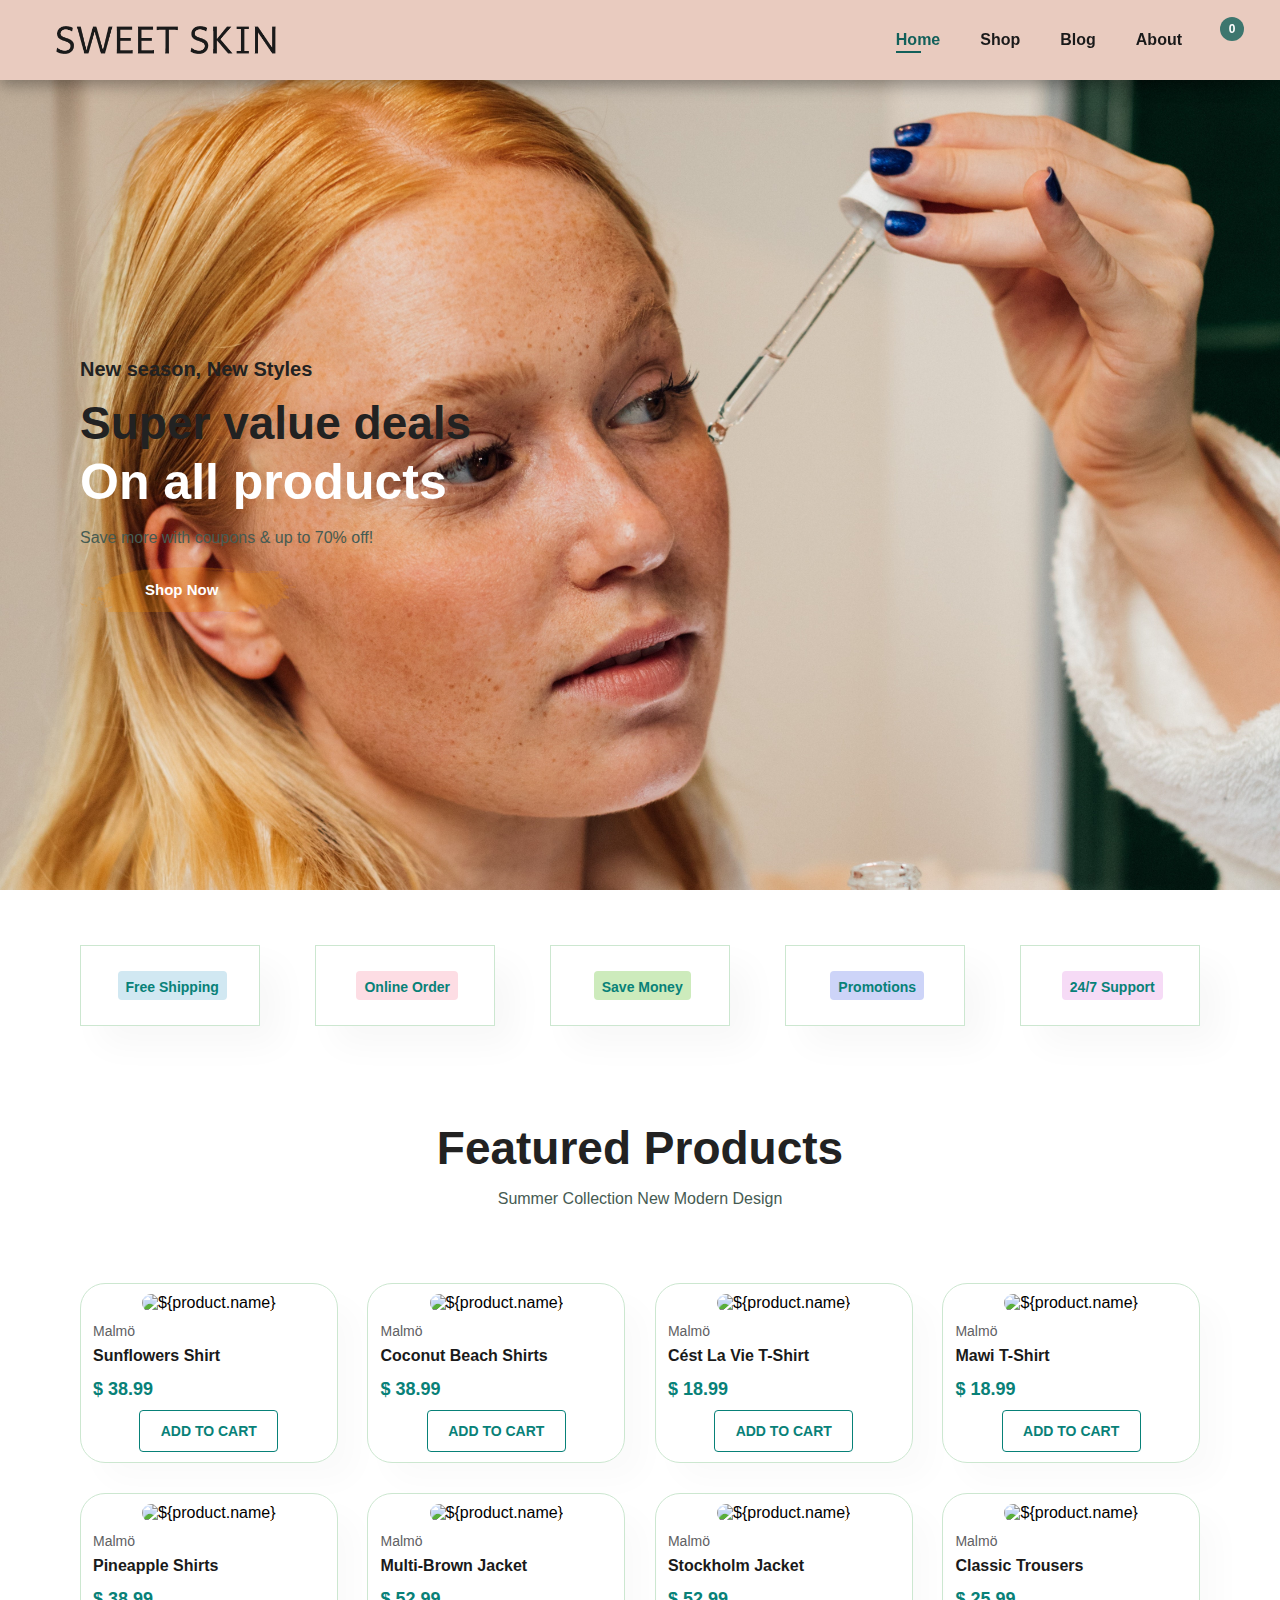
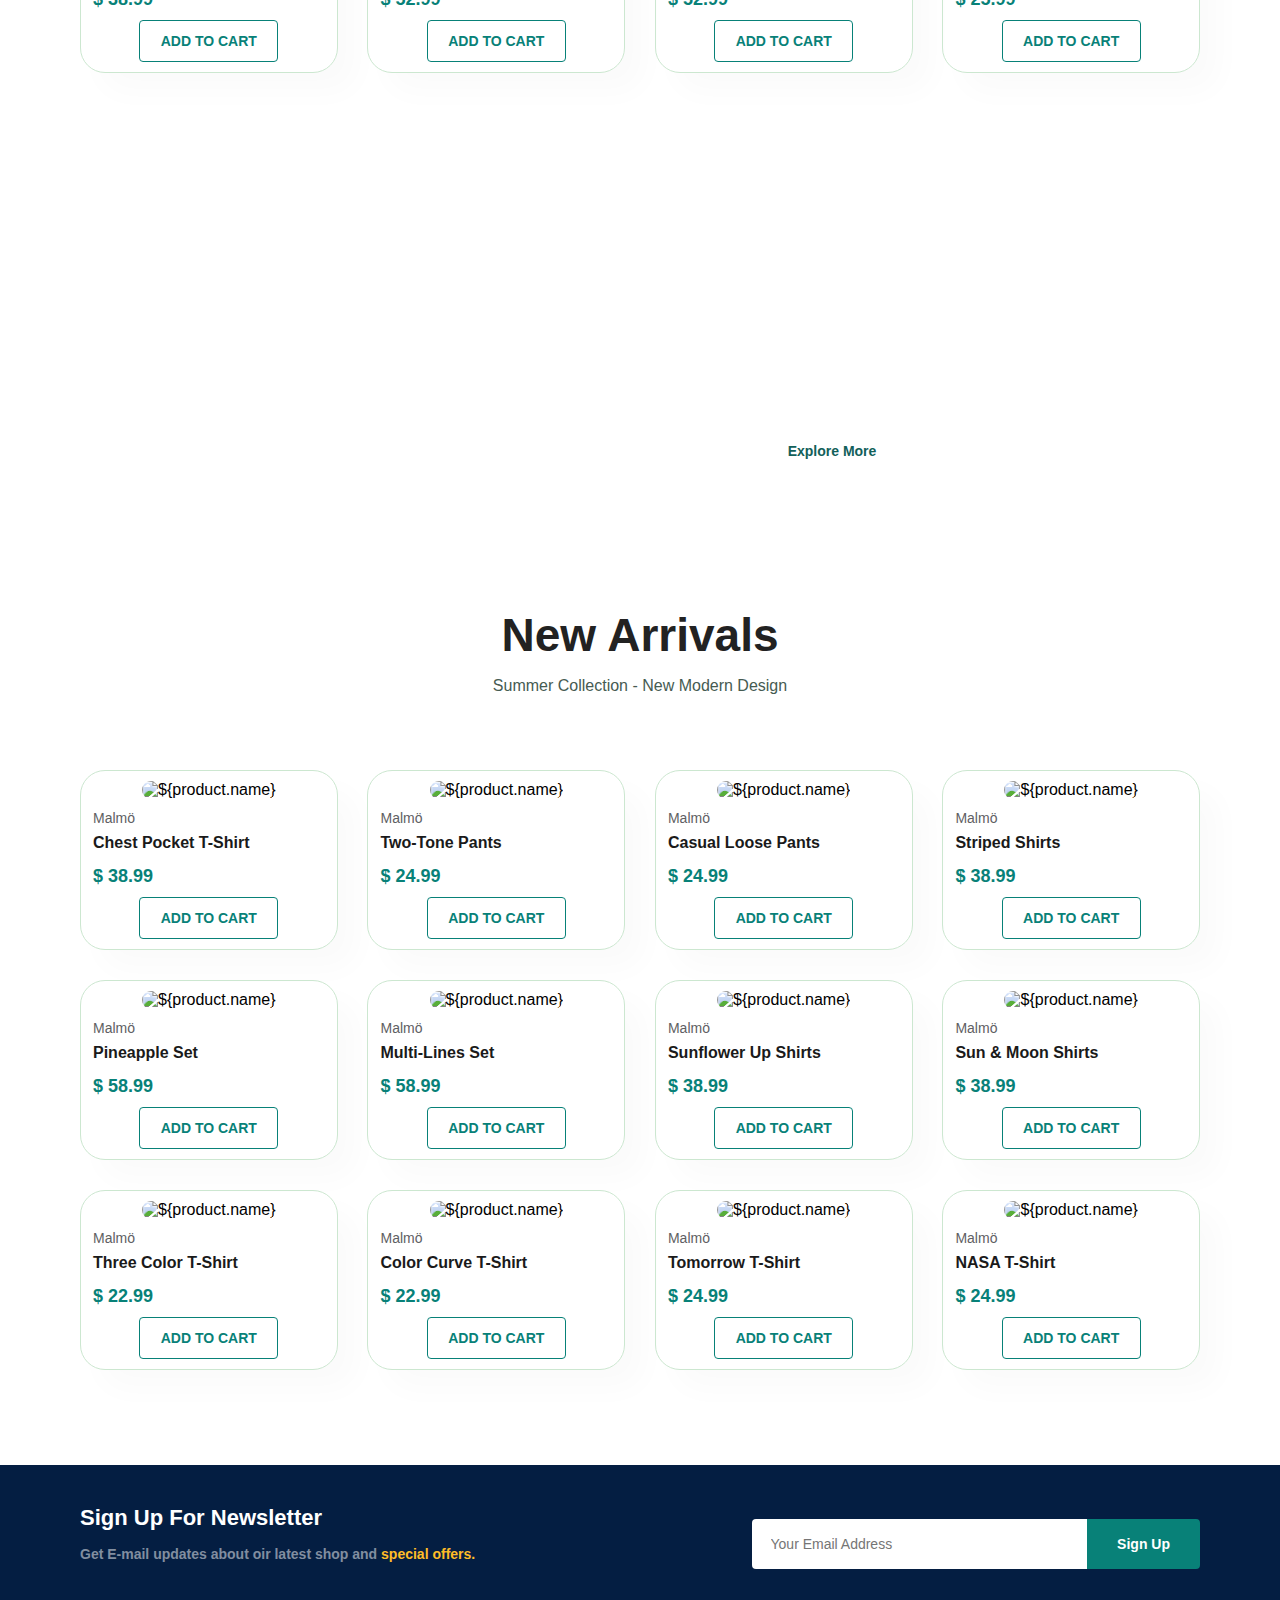
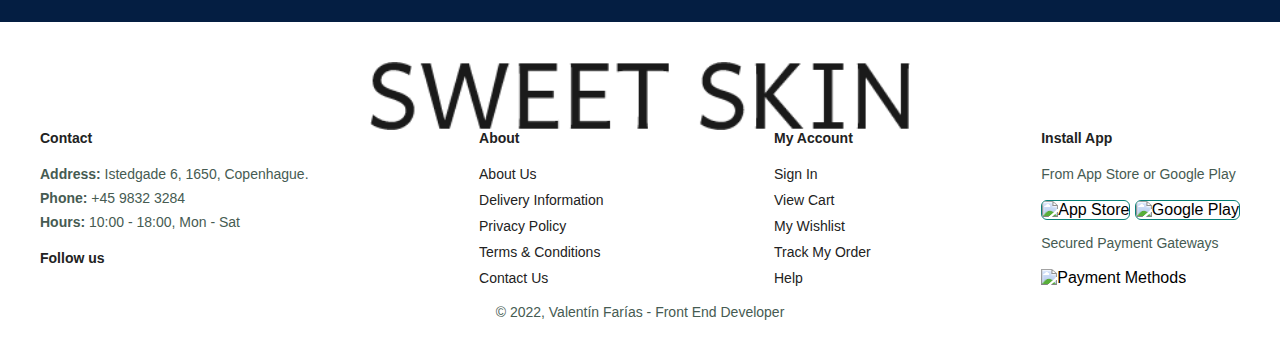
==== index.html @ bd325e2d "Update index.html" ====
<!DOCTYPE html>
<html lang="en">
<head>
    <meta charset="UTF-8">
    <meta http-equiv="X-UA-Compatible" content="IE=edge">
    <meta name="viewport" content="width=device-width, initial-scale=1.0">
    <!-- SEO Start -->
    <meta name="description" content="Clothes E-commerce">
    <meta name="keywords" content="Clothes, Clothes for men, Fashion, Moda, Model, T-Shirt, Shirts, Pants, Jacket, Shoes">
    <meta name="author" content="Valentin-Farias">
    <meta name="copyright" content="Valentin-Farias">
    <!-- SEO End -->
    <!-- Fontawesome -->
    <link rel="stylesheet" href="https://cdnjs.cloudflare.com/ajax/libs/font-awesome/6.1.2/css/all.css" integrity="sha512-9nqhm3FWfB00id4NJpxK/wV1g9P2QfSsEPhSSpT+6qrESP6mpYbTfpC+Jvwe2XY27K5mLwwrqYuzqMGK5yC9/Q==" crossorigin="anonymous" referrerpolicy="no-referrer" />
    <!-- stylesheets -->
    <link rel="icon" href="./img/logo/IconMalmo.png">
    <link rel="stylesheet" href="./styles/style.css">
    <title>Malmö Clothes</title>
</head>
<body>
    <!-- NavBar Start -->
    <section id="header">
        <a class="imgL" href="#"> <img src="./img/logo.png" class="logo" alt="Sweet Logo"></a>
        <ul id="navbar">
            <li><a class="active" href="./index.html">Home</a></li>
            <li><a href="./pages/shop.html">Shop</a></li>
            <li><a href="./pages/blog.html">Blog</a></li>
            <li><a href="./pages/about.html">About</a></li>
            <button id="bag" class="navbar-right normal" onclick="openBag()">
                <li><a href="#"><i id="totalBag" class="fa fa-shopping-cart"></i><span id="numberOfProducts" class="badge">0</span></a></li>
            </button>
            <a href="#" id="close"><i class="fa-solid fa-xmark"></i></a>
        </ul>
        <div id="mobile">
            <i id="totalBag" class="fa fa-shopping-cart"></i>
            <span id="numberOfProducts" class="badge">0</span>
            <i id="bar" class="fas fa-outdent"></i>
        </div>
    </section>
    <!-- NavBar End -->

    <!-- Cart Start-->
    <section id="cartContainer" class="cartContainer">
            <!-- products of cart -->
            <div id="shoppingCart" class="shopping-cart">
                <div id="total" class="shopping-cart-header">
                    <span>Products: </span>
                    <div id="totalContainer" class="shopping-cart-total">
                        <span class="lighter-text">Total:</span>
                        <span id="totalCart" class="main-color-text">$0.00</span>
                    </div>
                </div> <!--end shopping-cart-header -->

                <div id="items" class="cartEmpty">
                    <span>Your cart is empty</span>
                </div>

                <template id="template-shopping-cart">
                    <ul class="shopping-cart-items">
                        <li class="clearfix">
                            <div class="btnRemove">
                                <button id="remove" class="normal remove"><img src="./img/icons/cancel.png" alt="delete" class="delete"></button>
                            </div>
                            <div class="imageProduct">
                                <img src="./img/products/f1.jpg" alt="item1" id="imgCart"/>
                            </div>
                            <div class="productDetailsCart">
                                <h6 class="item-name">Sunflowers Shirt</h6>
                                <div id="priceContainerCart">
                                    <h4 id="cartCurrency" class="item-price">$ </h4>
                                    <h4 id="cartPrice" class="item-price">ff</h4>
                                </div>
                                <h6 id="cartSize" class="item-size">Size:</h6>
                                <div class="quantity">
                                    <button class="subtractQuantity">-</button>
                                    <span class="item-quantity">01</span>
                                    <button class="addQuantity">+</button>
                                </div>
                            </div>
                        </li>
                    </ul>
                </template>
                <div class="shopping-checkout">
                    <button id="closeBag" class="normal closeBag" onclick="closeBag()">Close</button>
                    <form action="./pages/cart.html">
                        <button id="checkoutBag" type="submit" class="normal">Checkout</button>
                    </form>
                </div>
            </div>
    </section>
    <!-- Cart End -->

    <!-- Body Start-->
    <!-- Hero Image -->
    <section id="hero">
        <h4>New season, New Styles</h4>
        <h2>Super value deals</h2>
        <h1>On all products</h1>
        <p>Save more with coupons & up to 70% off!</p>
        <button><a href="#product1" >Shop Now</a></button>
    </section>
    <!-- Hero Image End -->

    <!-- Cards Start -->
    <section id="feature" class="section-p1">
        <div class="fe-box">
            <img src="./img/f1.jpg" alt="">
            <h6>Free Shipping</h6>
        </div>
        <div class="fe-box">
            <img src="./img/f2.jpg" alt="">
            <h6>Online Order</h6>
        </div>
        <div class="fe-box">
            <img src="./img/f3.jpg" alt="">
            <h6>Save Money</h6>
        </div>
        <div class="fe-box">
            <img src="./img/f4.jpg" alt="">
            <h6>Promotions</h6>
        </div>
        <div class="fe-box">
            <img src="./img/f6.jpg" alt="">
            <h6>24/7 Support</h6>
        </div>
    </section>
    <!-- Cards End -->

    <!-- Products Start -->
    <section id="product1" class="section-p1">
        <h2>Featured Products</h2>
        <p>Summer Collection New Modern Design</p>
        <div id="containerProd" class="pro-container">
            <div id="cards">
                <!-- Products add in JS -->
            
            <div class="pro">
                <div id="btnOpenPopUp" class="openProductDetails">
                    <img src="https://raw.githubusercontent.com/Nelav99/Malmo-Clothes-Valentin-Farias/main/img/products/f1.jpg" alt="${product.name}" class="principalProduct">
                    <div class="des">
                        <span>Malmö</span>
                        <h5>Sunflowers Shirt</h5>
                        <div class="star">
                            <i class="fas fa-star"></i>
                            <i class="fas fa-star"></i>
                            <i class="fas fa-star"></i>
                            <i class="fas fa-star"></i>
                            <i class="fas fa-star"></i>
                        </div>
                        <div id="priceContainerFeatures">
                            <h4 id="currencyFeatures">$</h4>
                            <h4 id="priceFeatures">38.99</h4>
                        </div>
                        <h6 style="display: none;">Shirts</h6>
                    </div>
                    <button id="btnSetModal" class="normal viewDetails" onclick="openModal()" data-id="1">Add To Cart</button>
                </div>
            </div>
        
            <div class="pro">
                <div id="btnOpenPopUp" class="openProductDetails">
                    <img src="https://raw.githubusercontent.com/Nelav99/Malmo-Clothes-Valentin-Farias/main/img/products/f2.jpg" alt="${product.name}" class="principalProduct">
                    <div class="des">
                        <span>Malmö</span>
                        <h5>Coconut Beach Shirts</h5>
                        <div class="star">
                            <i class="fas fa-star"></i>
                            <i class="fas fa-star"></i>
                            <i class="fas fa-star"></i>
                            <i class="fas fa-star"></i>
                            <i class="fas fa-star"></i>
                        </div>
                        <div id="priceContainerFeatures">
                            <h4 id="currencyFeatures">$</h4>
                            <h4 id="priceFeatures">38.99</h4>
                        </div>
                        <h6 style="display: none;">Shirts</h6>
                    </div>
                    <button id="btnSetModal" class="normal viewDetails" onclick="openModal()" data-id="2">Add To Cart</button>
                </div>
            </div>
        
            <div class="pro">
                <div id="btnOpenPopUp" class="openProductDetails">
                    <img src="https://raw.githubusercontent.com/Nelav99/Malmo-Clothes-Valentin-Farias/main/img/products/f3.jpg" alt="${product.name}" class="principalProduct">
                    <div class="des">
                        <span>Malmö</span>
                        <h5>Cést La Vie T-Shirt</h5>
                        <div class="star">
                            <i class="fas fa-star"></i>
                            <i class="fas fa-star"></i>
                            <i class="fas fa-star"></i>
                            <i class="fas fa-star"></i>
                            <i class="fas fa-star"></i>
                        </div>
                        <div id="priceContainerFeatures">
                            <h4 id="currencyFeatures">$</h4>
                            <h4 id="priceFeatures">18.99</h4>
                        </div>
                        <h6 style="display: none;">T-Shirts</h6>
                    </div>
                    <button id="btnSetModal" class="normal viewDetails" onclick="openModal()" data-id="3">Add To Cart</button>
                </div>
            </div>
        
            <div class="pro">
                <div id="btnOpenPopUp" class="openProductDetails">
                    <img src="https://raw.githubusercontent.com/Nelav99/Malmo-Clothes-Valentin-Farias/main/img/products/f4.jpg" alt="${product.name}" class="principalProduct">
                    <div class="des">
                        <span>Malmö</span>
                        <h5>Mawi T-Shirt</h5>
                        <div class="star">
                            <i class="fas fa-star"></i>
                            <i class="fas fa-star"></i>
                            <i class="fas fa-star"></i>
                            <i class="fas fa-star"></i>
                            <i class="fas fa-star"></i>
                        </div>
                        <div id="priceContainerFeatures">
                            <h4 id="currencyFeatures">$</h4>
                            <h4 id="priceFeatures">18.99</h4>
                        </div>
                        <h6 style="display: none;">T-Shirts</h6>
                    </div>
                    <button id="btnSetModal" class="normal viewDetails" onclick="openModal()" data-id="4">Add To Cart</button>
                </div>
            </div>
        
            <div class="pro">
                <div id="btnOpenPopUp" class="openProductDetails">
                    <img src="https://raw.githubusercontent.com/Nelav99/Malmo-Clothes-Valentin-Farias/main/img/products/f5.jpg" alt="${product.name}" class="principalProduct">
                    <div class="des">
                        <span>Malmö</span>
                        <h5>Pineapple Shirts</h5>
                        <div class="star">
                            <i class="fas fa-star"></i>
                            <i class="fas fa-star"></i>
                            <i class="fas fa-star"></i>
                            <i class="fas fa-star"></i>
                            <i class="fas fa-star"></i>
                        </div>
                        <div id="priceContainerFeatures">
                            <h4 id="currencyFeatures">$</h4>
                            <h4 id="priceFeatures">38.99</h4>
                        </div>
                        <h6 style="display: none;">Shirts</h6>
                    </div>
                    <button id="btnSetModal" class="normal viewDetails" onclick="openModal()" data-id="5">Add To Cart</button>
                </div>
            </div>
        
            <div class="pro">
                <div id="btnOpenPopUp" class="openProductDetails">
                    <img src="https://raw.githubusercontent.com/Nelav99/Malmo-Clothes-Valentin-Farias/main/img/products/f6.jpg" alt="${product.name}" class="principalProduct">
                    <div class="des">
                        <span>Malmö</span>
                        <h5>Multi-Brown Jacket</h5>
                        <div class="star">
                            <i class="fas fa-star"></i>
                            <i class="fas fa-star"></i>
                            <i class="fas fa-star"></i>
                            <i class="fas fa-star"></i>
                            <i class="fas fa-star"></i>
                        </div>
                        <div id="priceContainerFeatures">
                            <h4 id="currencyFeatures">$</h4>
                            <h4 id="priceFeatures">52.99</h4>
                        </div>
                        <h6 style="display: none;">Jackets</h6>
                    </div>
                    <button id="btnSetModal" class="normal viewDetails" onclick="openModal()" data-id="6">Add To Cart</button>
                </div>
            </div>
        
            <div class="pro">
                <div id="btnOpenPopUp" class="openProductDetails">
                    <img src="https://raw.githubusercontent.com/Nelav99/Malmo-Clothes-Valentin-Farias/main/img/products/f7.jpg" alt="${product.name}" class="principalProduct">
                    <div class="des">
                        <span>Malmö</span>
                        <h5>Stockholm Jacket</h5>
                        <div class="star">
                            <i class="fas fa-star"></i>
                            <i class="fas fa-star"></i>
                            <i class="fas fa-star"></i>
                            <i class="fas fa-star"></i>
                            <i class="fas fa-star"></i>
                        </div>
                        <div id="priceContainerFeatures">
                            <h4 id="currencyFeatures">$</h4>
                            <h4 id="priceFeatures">52.99</h4>
                        </div>
                        <h6 style="display: none;">Jackets</h6>
                    </div>
                    <button id="btnSetModal" class="normal viewDetails" onclick="openModal()" data-id="7">Add To Cart</button>
                </div>
            </div>
        
            <div class="pro">
                <div id="btnOpenPopUp" class="openProductDetails">
                    <img src="https://raw.githubusercontent.com/Nelav99/Malmo-Clothes-Valentin-Farias/main/img/products/f8.jpg" alt="${product.name}" class="principalProduct">
                    <div class="des">
                        <span>Malmö</span>
                        <h5>Classic Trousers</h5>
                        <div class="star">
                            <i class="fas fa-star"></i>
                            <i class="fas fa-star"></i>
                            <i class="fas fa-star"></i>
                            <i class="fas fa-star"></i>
                            <i class="fas fa-star"></i>
                        </div>
                        <div id="priceContainerFeatures">
                            <h4 id="currencyFeatures">$</h4>
                            <h4 id="priceFeatures">25.99</h4>
                        </div>
                        <h6 style="display: none;">Trousers</h6>
                    </div>
                    <button id="btnSetModal" class="normal viewDetails" onclick="openModal()" data-id="8">Add To Cart</button>
                </div>
            </div>
        </div>
        </div>
        <template id="template-card">
            <div class="pro">
                <div id="btnOpenPopUp" class="openProductDetails">
                    <img src="${product.image}" alt="${product.name}" class="principalProduct">
                    <div class="des">
                        <span>${product.create}</span>
                        <h5>${product.name}</h5>
                        <div class="star">
                            <i class="fas fa-star"></i>
                            <i class="fas fa-star"></i>
                            <i class="fas fa-star"></i>
                            <i class="fas fa-star"></i>
                            <i class="fas fa-star"></i>
                        </div>
                        <div id="priceContainerFeatures">
                            <h4 id="currencyFeatures">$ </h4>
                            <h4 id="priceFeatures">{product.price}</h4>
                        </div>
                        <h6 style="display: none;">${product.category}</h6>
                    </div>
                    <button id="btnSetModal" class="normal viewDetails" onclick="openModal()">Add To Cart</button>
                </div>
            </div>
        </template>
        <div id="modalAdd" class="modal">
            <!-- Modal add in JS -->
            <span>Not Found</span>
        </div>
        <template id="template-modal">
            <div id="modalDetailsContainer" class="modalContainer">
                <div class="closeModal" onclick="closeModal()">
                    <i class="fa-solid fa-xmark closeModal" onclick="closeModal()"></i>
                </div>
                <div class="single-pro-details">
                    <div class="imageProduct">
                        <img src="./img/products/f1.jpg" id="cartImage" class="imageProdCart" alt="Product Image">
                    </div>
                    <h5 style="display: none;">Shirt</h5>
                    <h6>Home / Shirts</h6>
                    <h4>Sunflowers Shirts</h4>
                    <div id="priceContainerModal">
                        <h2 id="currencyModal">$ </h2>
                        <h2 id="priceModal">{product.price}</h2>
                    </div>
                    <div class="selectSize">
                        <select name="size" id="sizeSelect" placeholder="Select Size" required>
                            <option value="Select Size" selected disabled>Select Size</option>
                            <option value="XS" id="sizeValue" class="xs">XS</option>
                            <option value="S" id="sizeValue" class="s">S</option>
                            <option value="M" id="sizeValue" class="m">M</option>
                            <option value="L" id="sizeValue" class="l">L</option>
                            <option value="XL" id="sizeValue" class="xl">XL</option>
                            <option value="XXL" id="sizeValue" class="xxl">XXL</option>
                        </select>
                    </div>
                    <div class="quantityModal">
                        <h6>Quantity:</h6>
                        <button class="subtractQuantityModal">-</button>
                        <span class="itemQuantityModal">1</span>
                        <button class="addQuantityModal">+</button>
                    </div>
                    <button id="btnAddToCart" class="normal addToCart">Add To Cart</button>
                    <h4 class="proDetails">Product Details</h4>
                    <span>Lorem ipsum dolor sit amet consectetur adipisicing elit. Aliquid debitis enim velit expedita dolorum culpa iure eaque possimus fuga.</span>
                </div>
            </div>
        </template>
    </section>
    <!-- Products End -->

    <!-- Banner Start -->
    <section id="banner" class="section-m1">
        <div class="description">
            <h4>SUMMER SPECIAL</h4>
            <h2>SALE</h2>
            <button class="normal"><a href="./pages/shop.html">Explore More</a></button>
        </div>
    </section>
    <!-- Banner End -->
    <!-- New Arrivals Start -->
    <section id="product1" class="section-p1">
        <h2>New Arrivals</h2>
        <p>Summer Collection - New Modern Design</p>
        <div id="arrivalContainer" class="pro-container">
            <div id="cardsArrivals">
                <!-- Products add in JS -->
            
            <div class="pro">
                <div id="btnOpenPopUp" class="openProductDetails">
                    <img src="https://raw.githubusercontent.com/Nelav99/Malmo-Clothes-Valentin-Farias/main/img/products/n1.jpg" alt="${product.name}" class="principalProduct">
                    <div class="des">
                        <span>Malmö</span>
                        <h5>Chest Pocket T-Shirt</h5>
                        <div class="star">
                            <i class="fas fa-star"></i>
                            <i class="fas fa-star"></i>
                            <i class="fas fa-star"></i>
                            <i class="fas fa-star"></i>
                            <i class="fas fa-star"></i>
                        </div>
                        <div id="priceContainerFeatures">
                            <h4 id="currencyFeatures">$</h4>
                            <h4 id="priceFeatures">38.99</h4>
                        </div>
                        <h6 style="display: none;">T-Shirts</h6>
                    </div>
                    <button id="btnSetModal" class="normal viewDetails" onclick="openModal()" data-id="9">Add To Cart</button>
                </div>
            </div>
        
            <div class="pro">
                <div id="btnOpenPopUp" class="openProductDetails">
                    <img src="https://raw.githubusercontent.com/Nelav99/Malmo-Clothes-Valentin-Farias/main/img/products/n2.jpg" alt="${product.name}" class="principalProduct">
                    <div class="des">
                        <span>Malmö</span>
                        <h5>Two-Tone Pants</h5>
                        <div class="star">
                            <i class="fas fa-star"></i>
                            <i class="fas fa-star"></i>
                            <i class="fas fa-star"></i>
                            <i class="fas fa-star"></i>
                            <i class="fas fa-star"></i>
                        </div>
                        <div id="priceContainerFeatures">
                            <h4 id="currencyFeatures">$</h4>
                            <h4 id="priceFeatures">24.99</h4>
                        </div>
                        <h6 style="display: none;">Trousers</h6>
                    </div>
                    <button id="btnSetModal" class="normal viewDetails" onclick="openModal()" data-id="10">Add To Cart</button>
                </div>
            </div>
        
            <div class="pro">
                <div id="btnOpenPopUp" class="openProductDetails">
                    <img src="https://raw.githubusercontent.com/Nelav99/Malmo-Clothes-Valentin-Farias/main/img/products/n3.jpg" alt="${product.name}" class="principalProduct">
                    <div class="des">
                        <span>Malmö</span>
                        <h5>Casual Loose Pants</h5>
                        <div class="star">
                            <i class="fas fa-star"></i>
                            <i class="fas fa-star"></i>
                            <i class="fas fa-star"></i>
                            <i class="fas fa-star"></i>
                            <i class="fas fa-star"></i>
                        </div>
                        <div id="priceContainerFeatures">
                            <h4 id="currencyFeatures">$</h4>
                            <h4 id="priceFeatures">24.99</h4>
                        </div>
                        <h6 style="display: none;">Trousers</h6>
                    </div>
                    <button id="btnSetModal" class="normal viewDetails" onclick="openModal()" data-id="11">Add To Cart</button>
                </div>
            </div>
        
            <div class="pro">
                <div id="btnOpenPopUp" class="openProductDetails">
                    <img src="https://raw.githubusercontent.com/Nelav99/Malmo-Clothes-Valentin-Farias/main/img/products/n4.jpg" alt="${product.name}" class="principalProduct">
                    <div class="des">
                        <span>Malmö</span>
                        <h5>Striped Shirts</h5>
                        <div class="star">
                            <i class="fas fa-star"></i>
                            <i class="fas fa-star"></i>
                            <i class="fas fa-star"></i>
                            <i class="fas fa-star"></i>
                            <i class="fas fa-star"></i>
                        </div>
                        <div id="priceContainerFeatures">
                            <h4 id="currencyFeatures">$</h4>
                            <h4 id="priceFeatures">38.99</h4>
                        </div>
                        <h6 style="display: none;">Shirts</h6>
                    </div>
                    <button id="btnSetModal" class="normal viewDetails" onclick="openModal()" data-id="12">Add To Cart</button>
                </div>
            </div>
        
            <div class="pro">
                <div id="btnOpenPopUp" class="openProductDetails">
                    <img src="https://raw.githubusercontent.com/Nelav99/Malmo-Clothes-Valentin-Farias/main/img/products/n5.jpg" alt="${product.name}" class="principalProduct">
                    <div class="des">
                        <span>Malmö</span>
                        <h5>Pineapple Set</h5>
                        <div class="star">
                            <i class="fas fa-star"></i>
                            <i class="fas fa-star"></i>
                            <i class="fas fa-star"></i>
                            <i class="fas fa-star"></i>
                            <i class="fas fa-star"></i>
                        </div>
                        <div id="priceContainerFeatures">
                            <h4 id="currencyFeatures">$</h4>
                            <h4 id="priceFeatures">58.99</h4>
                        </div>
                        <h6 style="display: none;">Sets</h6>
                    </div>
                    <button id="btnSetModal" class="normal viewDetails" onclick="openModal()" data-id="13">Add To Cart</button>
                </div>
            </div>
        
            <div class="pro">
                <div id="btnOpenPopUp" class="openProductDetails">
                    <img src="https://raw.githubusercontent.com/Nelav99/Malmo-Clothes-Valentin-Farias/main/img/products/n6.jpg" alt="${product.name}" class="principalProduct">
                    <div class="des">
                        <span>Malmö</span>
                        <h5>Multi-Lines Set</h5>
                        <div class="star">
                            <i class="fas fa-star"></i>
                            <i class="fas fa-star"></i>
                            <i class="fas fa-star"></i>
                            <i class="fas fa-star"></i>
                            <i class="fas fa-star"></i>
                        </div>
                        <div id="priceContainerFeatures">
                            <h4 id="currencyFeatures">$</h4>
                            <h4 id="priceFeatures">58.99</h4>
                        </div>
                        <h6 style="display: none;">Sets</h6>
                    </div>
                    <button id="btnSetModal" class="normal viewDetails" onclick="openModal()" data-id="14">Add To Cart</button>
                </div>
            </div>
        
            <div class="pro">
                <div id="btnOpenPopUp" class="openProductDetails">
                    <img src="https://raw.githubusercontent.com/Nelav99/Malmo-Clothes-Valentin-Farias/main/img/products/n7.jpg" alt="${product.name}" class="principalProduct">
                    <div class="des">
                        <span>Malmö</span>
                        <h5>Sunflower Up Shirts</h5>
                        <div class="star">
                            <i class="fas fa-star"></i>
                            <i class="fas fa-star"></i>
                            <i class="fas fa-star"></i>
                            <i class="fas fa-star"></i>
                            <i class="fas fa-star"></i>
                        </div>
                        <div id="priceContainerFeatures">
                            <h4 id="currencyFeatures">$</h4>
                            <h4 id="priceFeatures">38.99</h4>
                        </div>
                        <h6 style="display: none;">Shirts</h6>
                    </div>
                    <button id="btnSetModal" class="normal viewDetails" onclick="openModal()" data-id="15">Add To Cart</button>
                </div>
            </div>
        
            <div class="pro">
                <div id="btnOpenPopUp" class="openProductDetails">
                    <img src="https://raw.githubusercontent.com/Nelav99/Malmo-Clothes-Valentin-Farias/main/img/products/n8.jpg" alt="${product.name}" class="principalProduct">
                    <div class="des">
                        <span>Malmö</span>
                        <h5>Sun &amp; Moon Shirts</h5>
                        <div class="star">
                            <i class="fas fa-star"></i>
                            <i class="fas fa-star"></i>
                            <i class="fas fa-star"></i>
                            <i class="fas fa-star"></i>
                            <i class="fas fa-star"></i>
                        </div>
                        <div id="priceContainerFeatures">
                            <h4 id="currencyFeatures">$</h4>
                            <h4 id="priceFeatures">38.99</h4>
                        </div>
                        <h6 style="display: none;">Shirts</h6>
                    </div>
                    <button id="btnSetModal" class="normal viewDetails" onclick="openModal()" data-id="16">Add To Cart</button>
                </div>
            </div>
        
            <div class="pro">
                <div id="btnOpenPopUp" class="openProductDetails">
                    <img src="https://raw.githubusercontent.com/Nelav99/Malmo-Clothes-Valentin-Farias/main/img/products/n9.jpg" alt="${product.name}" class="principalProduct">
                    <div class="des">
                        <span>Malmö</span>
                        <h5>Three Color T-Shirt</h5>
                        <div class="star">
                            <i class="fas fa-star"></i>
                            <i class="fas fa-star"></i>
                            <i class="fas fa-star"></i>
                            <i class="fas fa-star"></i>
                            <i class="fas fa-star"></i>
                        </div>
                        <div id="priceContainerFeatures">
                            <h4 id="currencyFeatures">$</h4>
                            <h4 id="priceFeatures">22.99</h4>
                        </div>
                        <h6 style="display: none;">T-Shirts</h6>
                    </div>
                    <button id="btnSetModal" class="normal viewDetails" onclick="openModal()" data-id="17">Add To Cart</button>
                </div>
            </div>
        
            <div class="pro">
                <div id="btnOpenPopUp" class="openProductDetails">
                    <img src="https://raw.githubusercontent.com/Nelav99/Malmo-Clothes-Valentin-Farias/main/img/products/n10.jpg" alt="${product.name}" class="principalProduct">
                    <div class="des">
                        <span>Malmö</span>
                        <h5>Color Curve T-Shirt</h5>
                        <div class="star">
                            <i class="fas fa-star"></i>
                            <i class="fas fa-star"></i>
                            <i class="fas fa-star"></i>
                            <i class="fas fa-star"></i>
                            <i class="fas fa-star"></i>
                        </div>
                        <div id="priceContainerFeatures">
                            <h4 id="currencyFeatures">$</h4>
                            <h4 id="priceFeatures">22.99</h4>
                        </div>
                        <h6 style="display: none;">T-Shirts</h6>
                    </div>
                    <button id="btnSetModal" class="normal viewDetails" onclick="openModal()" data-id="18">Add To Cart</button>
                </div>
            </div>
        
            <div class="pro">
                <div id="btnOpenPopUp" class="openProductDetails">
                    <img src="https://raw.githubusercontent.com/Nelav99/Malmo-Clothes-Valentin-Farias/main/img/products/n11.jpg" alt="${product.name}" class="principalProduct">
                    <div class="des">
                        <span>Malmö</span>
                        <h5>Tomorrow T-Shirt</h5>
                        <div class="star">
                            <i class="fas fa-star"></i>
                            <i class="fas fa-star"></i>
                            <i class="fas fa-star"></i>
                            <i class="fas fa-star"></i>
                            <i class="fas fa-star"></i>
                        </div>
                        <div id="priceContainerFeatures">
                            <h4 id="currencyFeatures">$</h4>
                            <h4 id="priceFeatures">24.99</h4>
                        </div>
                        <h6 style="display: none;">T-Shirts</h6>
                    </div>
                    <button id="btnSetModal" class="normal viewDetails" onclick="openModal()" data-id="19">Add To Cart</button>
                </div>
            </div>
        
            <div class="pro">
                <div id="btnOpenPopUp" class="openProductDetails">
                    <img src="https://raw.githubusercontent.com/Nelav99/Malmo-Clothes-Valentin-Farias/main/img/products/n12.jpg" alt="${product.name}" class="principalProduct">
                    <div class="des">
                        <span>Malmö</span>
                        <h5>NASA T-Shirt</h5>
                        <div class="star">
                            <i class="fas fa-star"></i>
                            <i class="fas fa-star"></i>
                            <i class="fas fa-star"></i>
                            <i class="fas fa-star"></i>
                            <i class="fas fa-star"></i>
                        </div>
                        <div id="priceContainerFeatures">
                            <h4 id="currencyFeatures">$</h4>
                            <h4 id="priceFeatures">24.99</h4>
                        </div>
                        <h6 style="display: none;">T-Shirts</h6>
                    </div>
                    <button id="btnSetModal" class="normal viewDetails" onclick="openModal()" data-id="20">Add To Cart</button>
                </div>
            </div>
        </div>
            <template id="template-card-arrivals">
                <div class="pro" >
                    <div class="openProductDetails"" onclick="openModal()">
                        <img src="${product.image}" alt="${product.name}">
                        <div class="des">
                            <span>${product.create}</span>
                            <h5>${product.name}</h5>
                            <div class="star">
                                <i class="fas fa-star"></i>
                                <i class="fas fa-star"></i>
                                <i class="fas fa-star"></i>
                                <i class="fas fa-star"></i>
                                <i class="fas fa-star"></i>
                            </div>
                            <div id="priceContainerArrivals">
                                <h4 id="arrivalsCurrency">$ </h4>
                                <h4 id="arrivalsPrice">ff</h4>
                            </div>
                        </div>
                        <button id="btnOpenPopUp" data-id=""><i class="fas fa-shopping-cart cart"></i></button>
                    </div>
                </div>
            </template>
        </div>
    </section>
    <!-- New Arrivals End -->
    

    <!-- Newsletter Start -->
    <section id="newsletter" class="section-p1 section-m1">
        <div class="news-text">
            <h4>Sign Up For Newsletter</h4>
            <p>Get E-mail updates about oir latest shop and <span>special offers.</span></p>
        </div>
        <div class="form">
            <input type="text" placeholder="Your Email Address">
            <button class="normal">Sign Up</button>
        </div>
    </section>
    <!-- Newsletter End -->
    <!-- Footer Start -->
    <footer class="section-p1">
        <div class="logoFooter">
            <img src="./img/logo.png" alt="Logo Malmo" class="logo">
        </div>
        <div class="col">
            <div class="contactFooter">
                <h4>Contact</h4>
                <p class="p1"> <strong>Address: </strong>Istedgade 6, 1650, Copenhague.</p>
                <p class="p2"><strong>Phone: </strong>+45 9832 3284</p>
                <p class="p3"><strong>Hours:</strong> 10:00 - 18:00, Mon - Sat</p>
                <div class="follow">
                    <h4 class="usFollow">Follow us</h4>
                    <div class="icon">
                        <i class="fab fa-facebook-f"></i>
                        <i class="fab fa-twitter"></i>
                        <i class="fab fa-instagram"></i>
                        <i class="fab fa-pinterest-p"></i>
                        <i class="fab fa-youtube"></i>
                    </div>
                </div>
            </div>
            <div class="aboutFooter">
                <h4>About</h4>
                <a href="#">About Us</a>
                <a href="#">Delivery Information</a>
                <a href="#">Privacy Policy</a>
                <a href="#">Terms & Conditions</a>
                <a href="#">Contact Us</a>
            </div>
            <div class="accountFooter">
                <h4>My Account</h4>
                <a href="#">Sign In</a>
                <a href="#">View Cart</a>
                <a href="#">My Wishlist</a>
                <a href="#">Track My Order</a>
                <a href="#">Help</a>
            </div>
            <div class="appFooter install">
                <h4>Install App</h4>
                <p>From App Store or Google Play</p>
                <div class="row">
                    <img src="./img/pay/app.jpg" alt="App Store">
                    <img src="./img/pay/play.jpg" alt="Google Play">
                </div>
                <p>Secured Payment Gateways</p>
                <div class="securityPay">
                    <img src="./img/pay/pay.png" alt="Payment Methods">
                </div>
            </div>
        </div>

        <div class="copyright">
            <p>© 2022, Valentín Farías - Front End Developer</p>
        </div>
    </footer>
    <!-- Footer End -->
    <!-- <script src="./script.js"></script> -->
    <script src="https://cdn.jsdelivr.net/npm/sweetalert2@11.4.33/dist/sweetalert2.all.min.js"></script>
    <script src="./assets/cart.js"></script>
</body>
</html>
---- styles/style.css ----
html, body {
  height: 100%;
  width: 100%;
}


@import url('https://fonts.googleapis.com/css2?family=Poppins:ital,wght@0,100;0,200;0,300;0,400;0,500;0,600;0,700;0,800;0,900;1,100;1,200;1,300;1,400;1,500;1,600;1,700;1,800;1,900&display=swap');

*{
    margin: 0;
    padding: 0;
    box-sizing: border-box;
    font-family: 'Poppins', sans-serif;
}

html {
    scroll-behavior: smooth;
}

h1 {
    font-size: 50px;
    line-height: 64px;
    color: #222;
}

h2 {
    font-size: 46px;
    line-height: 54px;
    color: #222;
}

h4 {
    font-size: 20px;
    color: #222;
}

h6 {
    font-weight: 700;
    font-size: 14px;
}

p {
    font-size: 16px;
    color: #465b52;
    margin: 15px 0 20px 0;
}

a {
    text-decoration: none;
}

.section-p1 {
    padding: 40px 80px;
}

.section-m1 {
    margin: 40px 0;
}

button.normal {
    font-size: 14px;
    font-weight: 600;
    padding: 15px 30px;
    color: #000;
    background-color: #fff;
    border-radius: 4px;
    cursor: pointer;
    border: none;
    outline: none;
    transition: 0.2s;
}

button.white {
    font-size: 14px;
    font-weight: 600;
    padding: 11px 18px;
    color: #fff;
    background-color: transparent;
    cursor: pointer;
    border: 1px solid #fff;
    outline: none;
    transition: 0.2s;
}

body {
    width: 100%;
}

/* Header start */
#header {
    width: 100%;
    height: 80px;
    display: flex;
    align-items: center;
    justify-content: space-between;
    padding: 20px 8px;
    background-color: #E9CBBF;
    box-shadow: 0 5px 15px rgba(0, 0, 0, 0.35);
    z-index: 999;
    position: sticky;
    top: 0;
    left: 0;
}

a.imgL {
    width: 25%;
    height: 80px;
    padding: 10px 20px;
    display: flex;
    align-items: center;
    justify-content: center;
}

img.logo {
    width: 80%;
}

#navbar {
    display: flex;
    align-items: center;
    justify-content: center;
    padding: 0 20px 0 0;
    margin: 0;
}

#navbar li {
    list-style: none;
    padding: 0 20px;
    position: relative;
}

#navbar li a {
    text-decoration: none;
    font-size: 16px;
    font-weight: 600;
    color: #1a1a1a;
    transition: 0.3s ease;
}

#navbar li a:hover,
#navbar li a.active {
    color: #12605A;
}

#navbar li a.active::after,
#navbar li a:hover::after {
    content: "";
    width: 30%;
    height: 2px;
    background: #12605A;
    position: absolute;
    bottom: -4px;
    left: 20px;
}

#navbar #bag,
#mobile #bag {
    background-color: transparent;
    padding: 5px;
    color: #222;
}

#mobile {
    display: none;
    align-items: center;
}

#close {
    display: none;
}

#cartContainer {
    display: none;
    visibility: hidden;
}
/* Header End */
/* Home Page */
    /* Cart Start */
    .navbar-right {
        float: right;
    }

    .navbar-right li {
        display: inline;
        padding-left: 20px;
    }

    .navbar-right li a {
        color: #222;
        text-decoration: none;
    }
    .navbar-right li a:hover {
        color: black;
    }

    #cartContainer {
        margin: auto;
        width: 80%;
        visibility: visible;
    }

    .badge {
        background-color: rgba(18, 96, 90, 0.8);
        border-radius: 50px;
        width: 24px;
        height: 24px;
        color: white;
        display: inline-block;
        font-size: 12px;
        line-height: 1.5;
        padding: 3px 7px;
        text-align: center;
        vertical-align: middle;
        white-space: nowrap;
        position: absolute;
        top: -15px;
        right: 3px;
    }

    #cartContainer span.badge {
        position: relative;
    }

    .shopping-cart {
        margin: 20px 0;
        float: right;
        background: white;
        width: 35vw;
        max-height: 75vh;
        position: fixed;
        z-index: 100;
        border-radius: 3px;
        right: 8px;
        top: 70px;
        box-shadow: 0px 9px 12px rgb(0 0 0 / 35%);
        overflow-y: scroll;
    }

    .shopping-cart::-webkit-scrollbar {
        appearance: none;
        color: rgba(0, 0, 0, 0.01);
        background-color: rgba(0, 0, 0, 0.01);
        position: absolute;
        top: 0;
        right: 0;
    }

    .shopping-cart::-webkit-scrollbar:vertical {
        width: 5px;
        color: rgba(0, 0, 0, 0.2);
    }

    .shopping-cart::-webkit-scrollbar-button:increment .shopping-cart::-webkit-scrollbar-button {
        display: none;
    }

    .shopping-cart::-webkit-scrollbar:horizontal {
        height: 5px;
    }

    .shopping-cart::-webkit-scrollbar-thumb {
        background-color: rgba(34, 34, 34, 0.705);
        border-radius: 20px;
    }

    .shopping-cart::-webkit-scrollbar-track {
        border-radius: 10px;
        color: rgba(0, 0, 0, 0.0);
        background-color: rgba(0, 0, 0, 0.0);
    }

    .shopping-cart::-webkit-scrollbar-track-piece {
        color: rgba(0, 0, 0, 0.0);
        background-color: rgba(0, 0, 0, 0.0);
    }

    .shopping-cart .cartEmpty {
        display: flex;
        flex-direction: column;
        align-items: center;
        justify-content: center;
        color: #8e8c8c;
        padding: 0 20px;
    }

    .shopping-cart .cartEmpty span {
        padding: 20px;
    }

    .shopping-cart-header {
        border-bottom: 1px solid #E8E8E8;
        display: flex;
        justify-content: space-between;
        align-items: center;
        position: sticky;
        top: 0;
        padding: 20px 30px;
        background-color: #fff;
    }

    .shopping-cart-total {
        float: right;
    }

    .shopping-cart-items {
        padding-top: 20px;
        border-bottom: 1px solid #E8E8E8;
    }

    .shopping-cart-items li {
        margin-bottom: 18px;
        display: flex;
        flex-direction: row;
        flex-wrap: wrap;
        justify-content: space-between;
    }

    .shopping-cart-items .clearfix .imageProduct {
        width: 35%;
        height: 100%;
        padding: 20px;
        margin-left: 10px;
    }

    .shopping-cart-items .clearfix .imageProduct img {
        float: left;
        margin-right: 12px;
        width: 100%;
        border-radius: 25px;
    }

    .shopping-cart-items .clearfix .productDetailsCart {
        width: 45%;
        padding-top: 20px;
        display: flex;
        flex-direction: column;
        align-content: flex-start;
        flex-wrap: wrap;
    }

    .shopping-cart-items .item-name {
        display: block;
        padding-bottom: 8px;
        font-size: 16px;
    }

    .shopping-cart-items #priceContainerCart {
        display: flex;
    }

    .shopping-cart-items .item-price {
        color: #6394F8;
        margin-right: 8px;
        padding-bottom: 8px;
    }

    .shopping-cart-items #cartSize {
        display: flex;
        padding-bottom: 8px;
        font-size: 16px;
    }

    .shopping-cart-items .item-quantity {
        color: #ABB0BE;
    }

    .shopping-cart:after {
        bottom: 100%;
        left: 89%;
        border: solid transparent;
        content: " ";
        height: 0;
        width: 0;
        position: absolute;
        pointer-events: none;
        border-bottom-color: white;
        border-width: 8px;
        margin-left: -8px;
    }

    .cart-icon {
        color: #515783;
        font-size: 24px;
        margin-right: 7px;
        float: left;
    }

    .shopping-cart-items .button {
        background: #6394F8;
        color:white;
        text-align: center;
        padding: 12px;
        text-decoration: none;
        display: block;
        border-radius: 3px;
        font-size: 16px;
        margin: 25px 0 15px 0;
    }
    .shopping-cart-items .button :hover {
        background: lighten(#6394F8, 3%);
    }

    .shopping-cart-items .clearfix:after {
        content: "";
        display: table;
        clear: both;
    }

    .shopping-cart-items .clearfix .btnRemove {
        width: 5%;
        display: flex;
        flex-direction: column;
        justify-content: center;
        align-items: flex-start;
    }

    .shopping-cart-items .clearfix .btnRemove button {
        color: #088178;
        width: 36px;
        height: 36px;
        background-color: transparent;
        display: flex;
        flex-direction: row;
        justify-content: center;
        align-items: center;
        padding: 0;
        margin: 10px;
        align-content: center;
    }

    .shopping-cart-items .clearfix .productDetailsCart .quantity .subtractQuantity {
        padding: 5px 10px;
        background-color: rgb(179, 36, 36);
        border-radius: 4px;
        outline: none;
        cursor: pointer;
        color: #fff;
        border: none;
    }

    .shopping-cart-items .clearfix .productDetailsCart .quantity .addQuantity {
        padding: 5px 10px;
        background-color: rgb(9, 97, 9);
        border-radius: 4px;
        outline: none;
        cursor: pointer;
        color: #fff;
        border: none;
    }

    .shopping-cart-items .clearfix .productDetailsCart .quantity .item-quantity {
        padding: 5px;
        margin: 5px;
    }

    .shopping-cart .shopping-checkout {
        display: flex;
        justify-content: space-between;
        align-items: center;
        border-top: 1px solid #E8E8E8;
        position: sticky;
        bottom: 0;
        padding: 10px 30px;
        background-color: #fff;
    }

    .shopping-cart .shopping-checkout #closeBag {
        padding: 10px;
        margin: 0;
        width: 30%;
        color: #222;
        transition: 0.3s;
    }

    .shopping-cart .shopping-checkout form {
        width: 30%;
    }

    .shopping-cart .shopping-checkout #checkoutBag {
        padding: 10px;
        margin: 0;
        width: 100%;
        color: #222;
        transition: 0.3s;
    }
    /* Cart End */
    /* Hero Image */
    #hero {
        background-image: url("../img/aplicar.jpg");
        height: 90vh;
        width: 100%;
        background-size: cover;
        background-position: top 25% right 0;
        padding: 0 80px;
        display: flex;
        flex-direction: column;
        align-items: flex-start;
        justify-content: center;
    }

    #hero h4 {
        padding-bottom: 15px;
    }

    #hero h1 {
        color: white;
    }

    #hero button {
        background-image: url("../img/button.png");
        background-color: transparent;
        color: white;
        border: 0;
        padding: 14px 80px 14px 65px;
        background-repeat: no-repeat;
        cursor: pointer;
        font-weight: 700;
        font-size: 15px;
    }

    #hero button a {
        text-decoration: none;
        color: white;
    }
    /* Hero Image End */
    /* Cards Start */
    #feature {
        display: flex;
        align-items: center;
        justify-content: space-between;
        flex-wrap: wrap;
    }

    #feature .fe-box {
        width: 180px;
        text-align: center;
        padding: 25px 15px;
        box-shadow: 20px 20px 34px rgba(0, 0, 0, 0.03);
        border: 1px solid #cce7d0;
        margin: 15px 0;
    }

    #feature .fe-box:hover{
        box-shadow: 10px 10px 54px rgba(70, 62, 221, 0.1);
    }

    #feature .fe-box img {
        width: 100%;
        margin-bottom: 10px;
    }

    #feature .fe-box h6 {
        display: inline-block;
        padding: 9px 8px 6px 8px;
        line-height: 1;
        border-radius: 4px;
        color: #088178;
        background-color: #d1e8f2;
    }

    #feature .fe-box:nth-child(2) h6 {
        background-color: #fddde4;
    }
    #feature .fe-box:nth-child(3) h6 {
        background-color: #cdebbc;
    }
    #feature .fe-box:nth-child(4) h6 {
        background-color: #cdd4f8;
    }
    #feature .fe-box:nth-child(5) h6 {
        background-color: #f6dbf6;
    }
    #feature .fe-box:nth-child(6) h6 {
        background-color: #fff2e5;
    }
    /* Cards End */
    /* Products Start */
    #product1 {
        text-align: center;
        scroll-margin-top: 8ex;
    }

    #product1 .pro-container {
        display: flex;
        justify-content: space-between;
        padding-top: 20px;
        flex-wrap: wrap;
    }

    #product1 .pro-container #cards {
        display: flex;
        flex-wrap: wrap;
        justify-content: space-between;
        padding-top: 20px;
    }

    #product1 .pro-container #cardsArrivals {
        display: flex;
        flex-wrap: wrap;
        justify-content: space-between;
        padding-top: 20px;
    }

    #product1 .pro {
        width: 23%;
        min-width: 250px;
        padding: 10px 12px;
        border: 1px solid #cce7d0;
        border-radius: 25px;
        cursor: pointer;
        box-shadow: 20px 20px 30px rgba(0, 0, 0, 0.02);
        margin: 15px 0;
        transition: 0.2s ease;
        position: relative;
    }


    #product1 .pro:hover {
        box-shadow: 20px 20px 30px rgba(0, 0, 0, 0.06);
    }

    #product1 .pro img {
        width: 100%;
        border-radius: 20px;
    }
    
    #product1 .pro img.imgOtherPage {
        display: none;
    }

    #product1 .pro .des {
        text-align: start;
        padding: 10px 0;
    }

    #product1 .pro .des span {
        color: #606063;
        font-size: 14px;
    }

    #product1 .pro .des h5 {
        padding: 7px 0;
        color: #1a1a1a;
        font-size: 16px;
    }

    #product1 .pro .des i {
        font-size: 14px;
        color: rgb(243, 181, 25);
    }

    #product1 .pro .des #priceContainerFeatures {
        display: flex;
        width: 100%;
    }

    #product1 .pro .des #priceContainerFeatures h4 {
    padding-top: 7px;
    padding-right: 5px;
    font-size: 18px;
    font-weight: 700;
    color: #088178;
    }

    #product1 .pro #btnOpenPopUp button {
        padding: 15px;
        width: 60%;
        height: 100%;
        border: 1px solid #088178;
        color: #088178;
        line-height: 10px;
        text-transform: uppercase;
    }

    #product1 .pro #btnOpenPopUp button:hover {
        color: #fff;
        background-color: #088178;
        border: 1px solid #088178;
    }
    /* Products End */
    /* Banner Start */
    #banner {
        display: flex;
        flex-direction: column;
        justify-content: center;
        align-items: flex-end;
        text-align: center;
        background-image: url('../img/banner/Banner.jpg');
        width: 100%;
        height: 40vh;
        background-size: cover;
        background-position: center;
    }

    #banner .description {
        display: flex;
        flex-direction: column;
        justify-content: center;
        align-items: center;
        width: 50%;
        height: 40vh;
        padding-right: 20%;
    }

    #banner h4 {
        color: #fff;
        font-size: 26px;
        margin: 10px 0;
    }

    #banner h2 {
        color: #fff;
        padding: 25px 0;
        margin: 25px 0;
        font-size: 150px;
    }

    #banner button.normal {
        padding: 13px 0;
    }

    #banner button a{
        padding: 15px 30px;
        text-decoration: none;
        color: #12605A;
    }

    #banner button:hover {
        background-color: #12605A;
        color: #fff;
    }

    #banner button a:hover {
        color: #fff;
    }
    /* Banner End */
    /* Call to Action Banners Start */
    #sm-banner {
        display: flex;
        justify-content: space-between;
        flex-wrap: wrap;
    }

    #sm-banner .banner-box {
        display: flex;
        flex-direction: column;
        justify-content: center;
        align-items: flex-start;
        background-image: url('../img/banner/b17.jpg');
        min-width: 49%;
        height: 50vh;
        background-size: cover;
        background-position: center;
        padding: 30px;
    }

    #sm-banner .banner-box2 {
        background-image: url('../img/banner/b10.jpg');
        display: flex;
        flex-direction: column;
        justify-content: center;
        align-items: flex-start;
        min-width: 49%;
        height: 50vh;
        background-size: cover;
        background-position: center;
        padding: 30px;
    }

    #sm-banner h4 {
        color: #fff;
        font-size: 20px;
        font-weight: 300;
    }

    #sm-banner h2 {
        color: #fff;
        font-size: 28px;
        font-weight: 800;
    }

    #sm-banner span {
        color: #fff;
        font-size: 14px;
        font-weight: 500;
        padding-bottom: 15px;
    }

    #sm-banner .banner-box:hover button {
        background: #088178;
        border: 1px solid #088178;
    }

    #banner3 {
        display: flex;
        justify-content: space-between;
        flex-wrap: wrap;
        padding: 0 80px;
    }

    #banner3 .banner-box {
        display: flex;
        flex-direction: column;
        justify-content: center;
        align-items: flex-start;
        background-image: url('../img/banner/b7.jpg');
        min-width: 30%;
        height: 30vh;
        background-size: cover;
        background-position: center;
        padding: 20px;
        margin-bottom: 20px;
    }

    #banner3 .banner-box2 {
        background-image: url('../img/banner/b4.jpg');
    }

    #banner3 .banner-box3 {
        background-image: url('../img/banner/b18.jpg');
    }

    #banner3 h2{
        color: #fff;
        font-weight: 900;
        font-size: 22px;
    }

    #banner3 h3{
        color: #cdebbc;
        font-weight: 800;
        font-size: 15px;
    }
    /* Call to Action Banners End */
    /* Newsletter Start */
    #newsletter {
        display: flex;
        justify-content: space-between;
        flex-wrap: wrap;
        align-items: center;
        background-image: url("../img/banner/b14.png");
        background-repeat: no-repeat;
        background-position: 20% 30%;
        background-color: #041e42;
        margin-bottom: 0;
    }

    #newsletter h4 {
        font-size: 22px;
        font-weight: 700;
        color: #fff;
    }

    #newsletter p {
        font-size: 14px;
        font-weight: 600;
        color: #818ea0;
    }

    #newsletter p span{
        color: #ffbd27;
    }

    #newsletter .form {
        display: flex;
        width: 40%;
    }

    #newsletter input {
        height: 3.125rem;
        padding: 0 1.25em;
        font-size: 14px;
        width: 100%;
        border: 1px solid transparent;
        border-radius: 4px;
        outline: none;
        border-top-right-radius: 0;
        border-bottom-right-radius: 0;
    }

    #newsletter button {
        background-color: #088178;
        color: #fff;
        white-space: nowrap;
        border-top-left-radius: 0;
        border-bottom-left-radius: 0;
    }
    /* Newsletter Ends */
    /* Footer Start */
    footer {
        display: flex;
        flex-wrap: wrap;
        justify-content: space-between;
    }

    footer.section-p1 {
        padding: 40px 40px 15px 40px;
    }

    footer h4 {
        font-size: 14px;
        padding-bottom: 20px;
    }
    footer p {
        font-size: 14px;
        margin: 0 0 8px 0;
    }
    footer a {
        font-size: 14px;
        text-decoration: none;
        color: #222;
        margin-bottom: 10px;
    }

    footer .follow {
        margin-top: 20px;
    }

    footer .follow i{
        color: #465b52;
        padding-right: 4px;
        cursor: pointer;
    }

    footer .install .row img{
        border: 1px solid #088178;
        border-radius: 6px;
    }

    footer .install img{
        margin: 10px 0 15px 0;
    }

    footer .follow i:hover,
    footer a:hover {
        color: #088178;
    }

    footer .copyright {
        width: 100%;
        text-align: center;
    }

    footer .col {
        width: 100%;
        display: flex;
        flex-direction: row;
        align-items: flex-start;
        margin: 0;
        flex-wrap: wrap;
        justify-content: space-between;
    }

    footer .accountFooter,
    footer .aboutFooter {
        display: flex;
        flex-direction: column;
    }

    footer .logoFooter {
        width: 100%;
        height: 100%;
        margin: 0;
        display: flex;
        justify-content: center;
        align-items: center;
    }

    footer .logoFooter img {
        width: 45%;
        height: 45%;
    }
    /* Footer End */
/* Home Page End */

/* Shop Page Start*/
    /* Header Start  */
    #page-header {
        width: 100%;
        height: 40vh;
        background-image: url('../img/banner/b1.jpg');
        background-size: cover;
        background-position: top 30% right 20%;
        display: flex;
        flex-direction: column;
        justify-content: center;
        text-align: center;
        padding: 14px;
    }

    #page-header h2,
    #page-header p {
        color: #fff;
    }
    /* Header End */
    /* Pagination Start */
    #pagination {
        text-align: center;
    }

    #pagination a{
        text-decoration: none;
        background-color: #088178;
        padding: 15px 20px;
        border-radius: 4px;
        color: #fff;
        font-weight: 600;
    }

    #pagination a i{
        font-size: 16px;
        font-weight: 600;
    }
    /* Pagination End */
/* Shop Page End */
/* Single Product Start */
    #modalConfirm {
        display: none;
    }

    #modalAdd.modal {
        display: none;
        background: rgba(0, 0, 0, 0.35);
        width: 100%;
        height: 100%;
        top: 0;
        left: 0;
        position: fixed;
        padding: 100px 80px 25px;
        justify-content: center;
        align-items: center;
        z-index: 100;
        align-content: center;
    }

    #modalAdd .modalContainer {
        width: 90%;
        height: 90%;
        background-color: #E9CBBF;
        padding: 45px 60px;
        display: flex;
        border-radius: 10px;
        position: relative;
        align-items: center;
    }

    #modalAdd .modalContainer .closeModal {
        background-color: #E9CBBF;
        width: 36px;
        height: 36px;
        display: flex;
        justify-content: center;
        align-items: center;
        color: #222;
        position: absolute;
        top: 30px;
        right: 40px;
        font-size: 28px;
        cursor: pointer;
    }

    #modalAdd .modalContainer .closeModal i.closeModal {
    position: absolute;
    top: 0;
    right: 0px;
    cursor: pointer;
    }

    #modalAdd .modalContainer .single-pro-details {
        width: 100%;
        height: 100%;
        text-align: justify;
        display: grid;
        grid-template-columns: 50% auto;
        grid-template-rows: auto;
        align-items: center;
        justify-items: center;
    }

    #modalAdd .modalContainer .single-pro-details .imageProduct {
        width: 85%;
        height: 100%;
        grid-column: 1 / 2;
        grid-row: 1 / 8;
        display: flex;
    }

    #modalAdd .modalContainer .single-pro-details #cartImage,
    #modalAdd .modalContainer .single-pro-details #imageRemplace {
    min-width: 300px;
    max-width: 400px;
    min-height: 500px;
    max-height: 600px;
    border-radius: 10px;
    }

    #modalAdd .modalContainer .single-pro-details h6 {
        font-weight: 700;
        font-size: 16px;
        width: 100%;
        height: 100%;
        grid-column: 2/ 4;
        display: grid;
        align-items: center;
    }

    #modalAdd .modalContainer .single-pro-details h4 {
        font-size: 28px;
        width: 100%;
        height: 100%;
        grid-column: 2/4;
        grid-row: 2/3;
        display: grid;
        align-items: center;
    }

    #modalAdd .modalContainer .single-pro-details #priceContainerModal {
        grid-column: 2/4;
        grid-row: 3 / 4;
        display: flex;
        width: 100%;
        height: 100%;
    }

    #modalAdd .modalContainer .single-pro-details #priceContainerModal h2 {
        font-size: 30px;
        margin-bottom: 5px;
        width: 100%;
        height: 100%;
        grid-column: 2 / 4;
        grid-row: 3 / 4;
        display: grid;
        align-items: center;
    }

    #modalAdd .modalContainer .single-pro-details #priceContainerModal h2#currencyModal {
        width: 8%;
    }

    #modalAdd .modalContainer .single-pro-details .selectSize {
        width: 100%;
        height: 100%;
        grid-column: 2/ 3;
        display: flex;
        align-items: center;
    }

    #modalAdd .modalContainer .single-pro-details .selectSize select {
        padding: 5px 10px;
        background-color: transparent;
        font-size: 18px;
        font-weight: 500;
        border-radius: 10px;
        width: 85%;
    }

    #modalAdd .modalContainer .single-pro-details button {
        background-color: #088178;
        color: #fff;
        height: 70%;
        width: 100%;
        grid-column: 2 / 3;
        grid-row: 5 / 6;
        display: grid;
        align-items: center;
    }

    #modalAdd .modalContainer .single-pro-details h4.proDetails {
        font-size: 28px;
        width: 100%;
        height: 100%;
        grid-column: 2 / 4;
        grid-row: 6 / 7;
        display: grid;
        align-items: center;
    }

    #modalAdd .modalContainer .single-pro-details span {
        line-height: 25px;
        display: grid;
        align-items: center;
        grid-column: 2/4;
        grid-row: 7 / 8;
    }

    #modalAdd .modalContainer .single-pro-details .quantityModal {
        width: 100%;
        height: 100%;
        grid-column: 3 / 4;
        grid-row: 4 / 5;
        display: flex;
        align-content: center;
        align-items: center;
        flex-direction: row;
        justify-content: flex-start;
    }

    #modalAdd .modalContainer .single-pro-details .quantityModal h6 {
        font-weight: 700;
        font-size: 16px;
        width: 32%;
        height: 100%;
        grid-column: 2/ 4;
        display: grid;
        align-items: center;
    }

    #modalAdd .modalContainer .single-pro-details .quantityModal .subtractQuantityModal {
        padding: 5px 10px;
        background-color: rgb(179, 36, 36);
        border-radius: 4px;
        outline: none;
        cursor: pointer;
        color: #fff;
        border: none;
        margin: 0;
        width: 40px;
        height: 40px;
    }

    #modalAdd .modalContainer .single-pro-details .quantityModal .addQuantityModal {
        padding: 5px 10px;
        background-color: rgb(9, 97, 9);
        border-radius: 4px;
        outline: none;
        cursor: pointer;
        color: #fff;
        border: none;
        width: 40px;
        margin: 0px;
        height: 40px;
    }

    #modalAdd .modalContainer .single-pro-details .quantityModal .itemQuantityModal {
        padding: 5px 10px;
        width: 40px;
        height: 40px;
        font-size: 22px;
        text-align: center;
    }
/* Single Product End */

/* Blog Page Start */
    /* Hero Image Start */
    #page-header.blog-header {
        background-image: url('../img/banner/b19.jpg');
    }
    /* Hero Image End */
    /* Blog Content Start */
    #blog {
        padding: 150px 150px 0 150px;
    }

    #blog .blog-box {
        display: flex;
        align-items: center;
        width: 100%;
        position: relative;
        padding-bottom: 90px;
    }

    #blog .blog-img {
        width: 50%;
        margin-right: 40px;
    }

    #blog img {
        width: 100%;
        height: 300px;
        object-fit: cover;
    }

    #blog .blog-details {
        width: 50%;
    }

    #blog .blog-details a{
        text-decoration: none;
        font-size: 11px;
        color: #000;
        font-weight: 800;
        position: relative;
        transition: 0.3s;
    }

    #blog .blog-details a::after{
        content: "";
        width: 50px;
        height: 1px;
        background-color: #000;
        position: absolute;
        top: 7px;
        right: -60px;
    }

    #blog .blog-details a:hover {
        color: #088178;
    }

    #blog .blog-details a:hover::after {
        background-color: #088178;
    }

    #blog .blog-box h1 {
        position: absolute;
        top: -45px;
        left: 0;
        font-size: 70px;
        font-weight: 600;
        color: #c9cbce;
        z-index: -9;
    }
    /* Blog Content End */
/* Blog Page End */

/* About Page Start*/
    /* Hero Image Start */
    #page-header.about-header {
        background-image: url('../img/about/banner2.png');
        background-position: center;
    }
    /* Hero Image End */
    /* Content About Start */
    #about-head {
        display: flex;
        align-items: center;
    }

    #about-head img{
        width: 50%;
        height: auto;
    }

    #about-head div{
        padding-left: 40px;
    }
    /* Content About End */
    /* Video Section Start */
    #about-app {
        text-align: center;
    }

    #about-app .video {
        width: 70%;
        height: 100%;
        margin: 30px auto 0 auto;
    }

    #about-app .video video{
        width: 100%;
        height: 100%;
        border-radius: 20px;
    }
    /* Video Section End */
/* About Page End*/

/* Contact Page Start*/
    #page-header.contactHero {
        background-image: url('../img/about/bannerContact.png');
    }
    /* Map Section Start */
    #contact-details {
        display: flex;
        align-items: center;
        justify-content: space-between;
    }

    #contact-details .details {
        width: 40%;
    }

    #contact-details .details span,
    #form-details form span{
        font-size: 20px;
    }

    #contact-details .details h2,
    #form-details form h2 {
        font-size: 26px;
        line-height: 35px;
        padding: 20px 0;
    }

    #contact-details .details h3 {
        font-size: 26px;
        padding-bottom: 15px;
    }

    #contact-details .details li {
        list-style: none;
        display: flex;
        padding: 10px 0;
    }

    #contact-details .details li i {
        font-size: 14px;
        padding-right: 22px;
    }

    #contact-details .details li p {
        margin: 0;
        font-size: 14px;
    }

    #contact-details .map {
        width: 55%;
        height: 400px;
    }

    #contact-details .map iframe{
        width: 100%;
        height: 100%;
    }
    /* Map Section End */
    /* Form Section Start*/
    #form-details {
        display: flex;
        justify-content: space-between;
        margin: 30px;
        padding: 80px;
        border: 1px solid #e1e1e1;
    }

    #form-details form{
        width: 65%;
        display: flex;
        flex-direction: column;
        align-items: flex-start;
    }

    #form-details form input,
    #form-details form textarea {
        width: 100%;
        padding: 12px 15px;
        outline: none;
        margin-bottom: 20px;
        border: 1px solid #e1e1e1;
    }

    #form-details form button {
        background-color: #088178;
        color: #fff;
    }

    #form-details .people div{
        padding-bottom: 25px;
        display: flex;
        align-items: flex-start;
    }

    #form-details .people div img {
        width: 65px;
        height: 65px;
        object-fit: cover;
        margin-right: 15px;
    }

    #form-details .people div p {
        margin: 0;
        font-size: 13px;
        line-height: 25px;
    }

    #form-details .people div p span {
        display: block;
        font-size: 16px;
        font-weight: 600;
        color: #000;
    }
    /* Form Section End */
/* Contact Page End*/
/* Cart Page Start*/
    #page-header.cartHero {
        background-image: url('../img/about/bannerCart.png');
    }
    /* Products Table Start */
    #cart {
        overflow-x: auto;
    }
    #cart table {
        width: 100%;
        border-collapse: collapse;
        table-layout: fixed;
        white-space: nowrap;
        box-shadow: 0 10px 20px rgb(0 0 0 / 15%);
    }

    #cart table img {
        width: 50px;
        border-radius: 5px;
    }

    #cart table td:nth-child(1) {
        width: 100px;
        text-align: center;
    }

    #cart table td:nth-child(2) {
        width: 150px;
        text-align: center;
    }

    #cart table td:nth-child(3) {
        width: 250px;
        text-align: center;
    }

    #cart table td:nth-child(4),
    #cart table td:nth-child(5),
    #cart table td:nth-child(6) {
        width: 150px;
        text-align: center;
    }

    #cart table td:nth-child(5) input{
        width: 70px;
        padding: 10px 5px 10px 15px;
    }

    #cart table thead {
        border: 1px solid #e2e9e1;
        border-left: none;
        border-right: none;
    }

    #cart table thead td {
        font-weight: 700;
        text-transform: uppercase;
        font-size: 14px;
        padding: 18px 0;
        text-align: center;
    }

    #cart table tbody tr td {
        padding: 15px 0;
    }

    #cart table tbody td {
        font-size: 14px;
    }

    #cart table tbody td button#remove {
        width: 100%;
        display: flex;
        align-items: center;
        align-content: center;
        justify-content: center;
    }

    #cart table img.delete {
        width: 24px;
    }

    #cart table tbody td input#quantity {
        width: 50px;
        height: 38px;
        text-align: center;
    }

    #cart table tbody tr td#subtotalProductToPay {
        text-align: center;
    }

    #cart table tbody td div#empty {
        position: absolute;
        right: 45%;
        left: 45%;
    }

    #cart table tbody td #empty span {
        color: gray;
        font-size: 16px;
    }

    tr.cartEmpty {
        width: 1262px;
        height: 80px;
        margin: 0 auto;
        padding: 0 15px;
        display: flex;
        align-content: center;
        align-items: center;
        justify-content: center;
    }

    .shoppingCartItemsContainer .quantity button.subtractQuantity {
        padding: 5px 10px;
        background-color: rgb(179, 36, 36);
        border-radius: 4px;
        outline: none;
        cursor: pointer;
        color: #fff;
        border: none;
        margin: 0;
        width: 35px;
        height: 35px;
    }

    .shoppingCartItemsContainer .quantity button.addQuantity {
        padding: 5px 10px;
        background-color: rgb(9, 97, 9);
        border-radius: 4px;
        outline: none;
        cursor: pointer;
        color: #fff;
        border: none;
        width: 35px;
        height: 35px;
        margin: 0px;
    }

    .shoppingCartItemsContainer .quantity span.item-quantity {
        padding: 5px 10px;
        width: 35px;
        height: 35px;
        font-size: 14px;
        text-align: center;
    }
    /* Products Table End */
    /* Apply Coupon Start */
    #cart-add {
        display: flex;
        flex-wrap: wrap;
        justify-content: space-between;
    }

    #coupon {
        width: 50%;
        margin-bottom: 30px;
        background-image: url(../img/banner/b17.jpg);
        background-position: right;
        display: flex;
        flex-direction: column;
        align-items: flex-start;
        justify-content: flex-end;
        padding: 30px;
        box-shadow: 0 10px 20px rgb(0 0 0 / 15%);
    }

    #coupon h2 {
        color: white;
        padding-bottom: 15px;
    }

    #coupon .inputCoupon {
        width: 100%;
    }

    #coupon h3,
    #subtotal h3 {
        padding-bottom: 15px;
    }

    #coupon input {
        padding: 10px 20px;
        outline: none;
        width: 70%;
        margin-right: 10px;
        border: 1px solid #e2e9e1;
    }

    #coupon button,
    #subtotal button {
        background-color: #088178;
        color: #fff;
        padding: 12px 20px;
    }

    #coupon button {
        width: 25%;
    }

    #subtotal {
        width: 50%;
        margin-bottom: 30px;
        border: 1px solid #e2e9e1;
        padding: 30px;
        box-shadow: 0 10px 20px rgb(0 0 0 / 15%);
    }

    #subtotal table{
        border-collapse: collapse;
        width: 100%;
        margin-bottom: 20px;
    }

    #subtotal table td {
        width: 50%;
        border: 1px solid #e2e9e1;
        padding: 10px;
        font-size: 14px;
    }
    /* Apply Coupon End */
/* Cart Page End*/

/* Start MediaQuery */
@media (max-width: 480px) {
    .section-p1 {
        padding: 25px;
    }
    /* Navbar Start */
    #header {
        padding: 15px;
    }

    #navbar {
        display: flex;
        flex-direction: column;
        align-items: flex-start;
        justify-content: flex-start;
        position: fixed;
        top: 0;
        right: -300px;
        height: 100vh;
        width: 300px;
        background-color: #E9CBBF;
        box-shadow: 0 40px 60px rgba(0, 0, 0, 0.1);
        padding: 80px 0 0 10px;
        transition: 0.3s;
    }

    #navbar.active {
        right: 0;
        z-index: 9999;
    }

    #navbar li{
        margin-bottom: 25px;
    }

    #mobile {
        display: flex;
        align-items: center;
        padding: 0 15px;
    }

    #mobile i {
        color: #1a1a1a;
        font-size: 24px;
        padding: 0 30px;
    }

    #mobile #bar {
        padding: 0;
    }

    #close {
        display: initial;
        position: absolute;
        top: 30px;
        left: 30px;
        color: #222;
        font-size: 24px;
    }

    #lg-bag {
        display: none;
    }

    a.imgL {
        width: 50%;
        padding: 10px;
    }

    img.logo {
        width: 90%;
    }

    #mobile #numberOfProducts {
        right: 70px;
        top: 12px;
    }

    #bag li {
        display: none;
    }

    .shopping-cart {
        width: 100%;
        top: 78px;
        right: 0;
        margin: 0;
    }

    .shopping-cart-items .clearfix .imageProduct {
        padding: 5px;
    }

    .shopping-cart-items .clearfix .productDetailsCart {
        padding-top: 5px;
    }
    /* Navbar End */
/* Home Page Start */
    /* Hero Start */
    #hero {
        padding: 0 15px;
        background-position: 60%;
    }

    #hero h2 {
        font-size: 32px;
    }

    #hero h1 {
        font-size: 38px;
    }
    /* Hero End */
    /* Cards Start */
    #feature {
        justify-content: space-around;
    }

    #feature .fe-box {
        width: 155px;
        margin: 0 0 15px 0;
    }
    /* Cards End */
    /* Products Start */
    #product1 .pro {
        width: 100%;
    }

    #product1 .pro-container #cards {
        padding: 0;
    }
    /* Products End */
    /* Modal Start */
    #modalAdd.modal {
        padding: 105px 20px 20px 20px;
    }

    #modalAdd .modalContainer {
        width: 100%;
        height: 100%;
        padding: 30px;
        display: flex;
        flex-direction: column;
        align-items: flex-end;
    }

    #modalAdd .modalContainer .closeModal {
        background-color: transparent;
        top: 12px;
        right: 12px;
    }

    #modalAdd .modalContainer .single-pro-details {
        display: flex;
        flex-direction: column;
        flex-wrap: nowrap;
        align-items: center;
    }

    #modalAdd .modalContainer .single-pro-details .imageProduct {
        width: 100%;
        display: flex;
        justify-content: center;
        align-items: center;
        padding-top: 10px;
    }

    #modalAdd .modalContainer .single-pro-details #cartImage,
    #modalAdd .modalContainer .single-pro-details #imageRemplace {
        min-width: 50%;
        max-width: 95%;
        min-height: 50%;
        max-height: 95%;
    }

    #modalAdd .modalContainer .single-pro-details h6,
    #modalAdd .modalContainer .single-pro-details h4,
    #modalAdd .modalContainer .single-pro-details #priceContainerModal {
        padding-left: 15px;
    }

    #modalAdd .modalContainer .single-pro-details .selectSize {
        padding-left: 15px;
        display: flex;
        justify-content: center;
    }

    #modalAdd .modalContainer .single-pro-details .selectSize select {
        width: 100%;
        margin-right: 16px;
    }

    #modalAdd .modalContainer .single-pro-details .quantityModal {
        display: flex;
        justify-content: center;
        padding: 10px 0;
    }

    #modalAdd .modalContainer .single-pro-details .quantityModal h6 {
        display: none;
    }

    #modalAdd .modalContainer .single-pro-details h4.proDetails {
        display: none;
    }

    #modalAdd .modalContainer .single-pro-details span {
        display: none;
    }

    #modalAdd .modalContainer .single-pro-details .quantityModal .itemQuantityModal {
        display: flex;
        justify-content: center;
        align-items: center;
    }
    /* Modal End */
    /* Banner Start */
    #banner {
        margin: 10px 0;
    }

    #banner .description {
        width: 100%;
        padding: 0 10%;
    }

    #banner h4 {
        width: 100%;
        font-size: 24px;
    }

    #banner h2 {
        padding: 15px 0;
        font-size: 115px;
    }
    /* Banner End */
    /* Call to Action Banners Start */
    #sm-banner .banner-box {
        height: 40vh;
    }

    #sm-banner .banner-box2 {
        margin-top: 20px;
    }

    section#banner3 {
        padding: 0 20px;
    }

    #banner3 .banner-box {
        width: 100%;
    }
    /* Call to Action Banners End */
    /* Newsletter Start */
    #newsletter {
        justify-content: center;
        margin: 0;
        padding: 40px 20px;
    }
    #newsletter h4,
    #newsletter p {
        text-align: center;
    }
    #newsletter .form {
        width: 100%;
    }
    /* Newsletter End */
/* Home Page End */
/* Footer Start */
footer.section-p1 {
    padding: 25px 40px;
}

footer .col {
    width: 100%;
}

footer .logoFooter {
    width: 100%;
    height: 100%;
}

footer .logoFooter img {
    width: 85%;
    height: 85%;
}

footer .contactFooter {
    margin-bottom: 15px;
}

footer .aboutFooter {
    width: 50%;
    margin-bottom: 15px;
}

footer .accountFooter {
    width: 50%;
    padding-left: 40px;
}

footer .appFooter.install {
    width: 100%;
}
footer .appFooter.install .row {
    width: 100%;
    display: flex;
    align-items: center;
    justify-content: center;
}

footer .appFooter.install .row img {
    border: 1px solid #088178;
    border-radius: 6px;
    margin: 10px 5px;
}

footer .appFooter.install p {
    margin: 8px 0;
}

footer .securityPay {
    width: 100%;
    display: flex;
    flex-direction: row;
    justify-content: center;
}

footer .copyright p {
    margin: 10px 0 0 0;
}
/* Footer End */

/* Single Product Page Start */
    #prodetails {
        display: flex;
        flex-direction: column;
    }

    #prodetails .single-pro-image {
        width: 100%;
        margin-right: 0;
    }

    #prodetails .single-pro-details {
        width: 100%;
    }
/* Single Product Page End */

/* Blog Page Start */
    /* Blog Content Start */
    #blog {
        padding: 100px 20px 0 20px;
    }

    #blog .blog-box {
        display: flex;
        flex-direction: column;
        align-items: flex-start;
    }

    #blog .blog-img {
        width: 100%;
        margin-right: 0;
        margin-bottom: 20px;
    }

    #blog .blog-details {
        width: 100%;
    }
    /* Blog Content End */
/* Blog Page End */

/* About Page Start */
    /* Content About Start */
    #about-head {
        flex-direction: column;
    }

    #about-head img {
        width: 100%;
        margin-bottom: 20px;
    }

    #about-head div {
        padding-left: 0;
    }

    #about-head .video {
        width: 100%;
    }
    /* Content About End */
/* About Page End */

/* Contact Page Start */
    /* Contact Section Start */
    #contact-details {
        flex-direction: column;
    }

    #contact-details .details {
        width: 100%;
        margin-bottom: 30px;
    }

    #contact-details .map {
        width: 100%;
    }
    /* Contact Section End */
    /* Form Section Start */
    #form-details {
        margin: 10px;
        padding: 30px 10px;
        flex-wrap: wrap;
    }

    #form-details form {
        width: 100%;
        margin-bottom: 30px;
    }
    /* Form Section End */
/* Contact Page End */

/* Cart Page Start */
    /* Apply Coupon Start */
    #cart-add {
        display: flex;
        flex-direction: column;
    }

    #coupon {
        width: 100%;
    }

    #subtotal {
        width: 100%;
        padding: 20px;
    }

    #coupon input {
        width: 70%;
    }

    #subtotal button {
        width: 100%;
    }
    /* Apply Coupon End */
/* Cart Page End */
}
@media (min-width: 481px) and (max-width: 768px) {
    .section-p1 {
        padding: 40px 40px;
    }
/* Navbar Start */
    #navbar {
        display: flex;
        flex-direction: column;
        align-items: flex-start;
        justify-content: flex-start;
        position: fixed;
        top: 0;
        right: -300px;
        height: 100vh;
        width: 300px;
        background-color: #E9CBBF;
        box-shadow: 0 40px 60px rgba(0, 0, 0, 0.1);
        padding: 80px 0 0 10px;
        transition: 0.3s;
    }

    #navbar.active {
        right: 0;
        z-index: 9999;
    }

    #navbar #bag {
        display: none;
    }

    #navbar li{
        margin-bottom: 25px;
    }

    .badge {
        top: 14px;
        right: 76px;
    }

    #mobile {
        display: flex;
        align-items: center;
    }

    #mobile i {
        color: #1a1a1a;
        font-size: 24px;
        padding: 0 20px;
    }

    #close {
        display: initial;
        position: absolute;
        top: 30px;
        left: 30px;
        color: #222;
        font-size: 24px;
    }

    #lg-bag {
        display: none;
    }

    a.imgL {
        width: 35%;
        padding: 10px;
    }

    img.logo {
        width: 90%;
    }

    .shopping-cart {
        width: 62%;
        top: 60px;
        right: 0;
    }
/* Navbar End */
/* Home Page Start*/
    /* Hero Start */
    #hero {
        height: 90vh;
        padding: 0 25px;
        background-position: top 30% right 38%;
    }
    /* Hero End */
    /* Cards Start */
    #feature {
        justify-content: space-evenly;
    }

    #feature .fe-box {
        margin: 15px 15px;
    }
    /* Cards End */
    /* Products Start */
    #product1 .pro-container #cards,
    #product1 .pro-container #cardsArrivals {
        justify-content: space-evenly;
    }

    #product1 .pro {
        margin: 15px;
    }
    /* Products End */
    /* Modal Start */
    #modalAdd .modalContainer {
        width: 100%;
        padding: 45px 60px 30px 60px;
    }

    #modalAdd .modalContainer .closeModal {
        top: 15px;
        right: 20px;
    }

    #modalAdd .modalContainer .single-pro-details {
        display: flex;
        flex-direction: row;
        flex-wrap: wrap;
        align-items: center;
        justify-content: center;
    }

    #modalAdd .modalContainer .single-pro-details .imageProduct {
        width: 100%;
        height: 60%;
        justify-content: center;
    }

    #modalAdd .modalContainer .single-pro-details #cartImage,
    #modalAdd .modalContainer .single-pro-details #imageRemplace {
        min-width: 65%;
        max-width: 100%;
        min-height: 65%;
        max-height: 100%;
    }

    #modalAdd .modalContainer .single-pro-details h6 {
        width: 100%;
        height: auto;
        margin-top: 22px;
        text-align: center;
    }

    #modalAdd .modalContainer .single-pro-details h4 {
        height: auto;
        margin: 10px 0 0 0;
        text-align: center;
    }

    #modalAdd .modalContainer .single-pro-details #priceContainerModal {
        height: auto;
    }

    #modalAdd .modalContainer .single-pro-details #priceContainerModal h2#currencyModal {
        width: 75%;
        text-align: end;
    }

    #modalAdd .modalContainer .single-pro-details .selectSize {
        height: auto;
        width: 40%;
    }

    #modalAdd .modalContainer .single-pro-details .selectSize select {
        width: 100%;
    }

    #modalAdd .modalContainer .single-pro-details .quantityModal {
        height: auto;
        width: 50%;
        margin-left: 35px;
    }

    #modalAdd .modalContainer .single-pro-details .quantityModal h6 {
        margin: 0;
        margin-right: 10px;
    }

    #modalAdd .modalContainer .single-pro-details h4.proDetails,
    #modalAdd .modalContainer .single-pro-details span {
        display: none;
    }

    #modalAdd .modalContainer .single-pro-details .quantityModal .itemQuantityModal {
        display: flex;
        justify-content: center;
        align-items: center;
    }

    #modalAdd .modalContainer .single-pro-details button {
        width: 80%;
        height: auto;
        margin-top: 15px;
    }
    /* Modal End */
    /* Banner Start */
    #banner {
        height: 25vh;
        margin: 15px 0;
    }

    #banner h4 {
        font-size: 16px;
    }

    #banner h2 {
        font-size: 75px;
        margin: 0;
        padding: 0;
        line-height: 75px;
    }
    /* Banner End */
    /* Call to Action Start */
    #sm-banner {
        padding: 0;
    }

    #sm-banner .banner-box {
        min-width: 97.5%;
        height: 30vh;
        margin: 10px;
        background-position: bottom;
    }

    #banner3 {
        padding: 0;
        width: 100%;
    }

    #banner3 .banner-box {
        width: 30.7%;
        margin: 10px;
    }
    /* Call to action End */
    /* Newsletter Start */
    #newsletter {
        justify-content: center;
        margin: 15px 0;
    }
    #newsletter h4,
    #newsletter p {
        text-align: center;
    }
    #newsletter .form {
        width: 70%;
    }
    /* Newsletter End */
/* Home Page End */
/* Footer Start */
footer.section-p1 {
    padding: 40px 40px 15px 40px;
}

footer .col {
    display: flex;
    flex-direction: row;
    align-items: flex-start;
    margin-bottom: 15px;
    flex-wrap: wrap;
    justify-content: space-between;
}

font {
    display: flex;
    flex-direction: column;
}

footer .col.contactFooter,
footer .col.accountFooter,
footer .col.aboutFooter {
    width: 33.3%;
    margin: 15px 0;
}

footer .logoFooter {
    width: 100%;
    height: 100%;
    margin: 0;
    display: flex;
    justify-content: center;
    align-items: center;
}

footer .logoFooter img {
    width: 75%;
    height: 75%;
}

footer .col.appFooter.install {
    width: 100%;
    display: flex;
    flex-direction: column;
    flex-wrap: wrap;
    align-content: center;
    align-items: center;
}
/* Footer End */

/* Contact Page Start */
    /* Form Section Start */
    #form-details {
        padding: 40px;
    }

    #form-details form {
        width: 50%;
    }
    /* Form Section End */
/* Contact Page End */
}

@media (min-width: 769px) and (max-width: 920px) {
    .section-p1 {
        padding: 35px 70px;
    }

    /* Cart Start */
    .shopping-cart {
        width: 65%;
        top: 60px;
        right: 0;
    }

    .shopping-cart-items .clearfix .productDetailsCart {
        padding-top: 38px;
    }
    /* Cart End */

    #hero {
        background-position: top 25% right 40%;
    }

    #product1 .pro-container #cards {
        justify-content: space-around;
        padding: 0;
    }

    #product1 .pro-container #cardsArrivals {
        justify-content: space-around;
        padding: 0;
    }
    /* Modal Start */
    #modalAdd.modal {
        padding: 100px 40px 25px;
    }

    #modalAdd .modalContainer {
        width: 100%;
        padding: 45px;
    }

    #modalAdd .modalContainer .single-pro-details {
        display: flex;
        flex-direction: column;
        justify-content: space-between;
        align-items: center;
        align-content: center;
    }

    #modalAdd .modalContainer .single-pro-details .imageProduct {
        width: 85%;
        height: 62%;
        display: flex;
        align-items: flex-start;
        justify-content: center;
    }

    #modalAdd .modalContainer .single-pro-details #cartImage,
    #modalAdd .modalContainer .single-pro-details #imageRemplace {
        max-width: 100%;
        max-height: 100%;
    }

    #modalAdd .modalContainer .single-pro-details h6 {
        height: auto;
        width: 90%;
        justify-content: center;
        margin-top: 10px;
    }

    #modalAdd .modalContainer .single-pro-details h4 {
        height: auto;
        width: 90%;
        justify-content: center;
    }

    #modalAdd .modalContainer .single-pro-details #priceContainerModal {
        width: 90%;
        height: auto;
        justify-content: center;
    }

    #modalAdd .modalContainer .single-pro-details #priceContainerModal h2#currencyModal {
        width: auto;
        height: auto;
        margin: 0 5px 0 0;
    }

    #modalAdd .modalContainer .single-pro-details #priceContainerModal h2 {
        width: auto;
        height: auto;
        margin: 0;
    }

    #modalAdd .modalContainer .single-pro-details .selectSize {
        width: 41%;
        height: auto;
        justify-content: center;
        margin-bottom: 10px;
    }

    #modalAdd .modalContainer .single-pro-details button {
        width: 40%;
        height: 8%;
    }

    #modalAdd .modalContainer .single-pro-details h4.proDetails,
    #modalAdd .modalContainer .single-pro-details span {
        display: none;
    }

    #modalAdd .modalContainer .single-pro-details .quantityModal {
        height: auto;
        width: 50%;
        justify-content: center;
        align-content: center;
        margin-bottom: 10px;
    }

    #modalAdd .modalContainer .single-pro-details .quantityModal h6 {
        padding: 0;
        margin: 0;
    }

    #modalAdd .modalContainer .single-pro-details .quantityModal .itemQuantityModal {
        display: flex;
        align-items: center;
        justify-content: center;
    }
    /* Modal End */
    /* Banner Start */
    #sm-banner {
        padding: 10px 70px;
    }

    #sm-banner .banner-box {
        width: 100%;
        margin-bottom: 10px;
    }

    #sm-banner .banner-box2 {
        margin-bottom: 0;
    }

    #banner3 {
        padding: 0 70px;
    }

    #banner3 .banner-box {
        width:49%;
    }

    #banner3 .banner-box3 {
        background-image: url('../img/banner/b18.jpg');
        width: 100%;
    }
    /* Banner End */
    /* Newsletter Start */
    #newsletter {
        justify-content: center;
    }

    #newsletter .news-text {
        display: flex;
        flex-direction: column;
        align-items: center;
    }
    #newsletter .form {
        display: flex;
        width: 65%;
    }
    /* Newsletter End */
    /* footer Start */
    footer h4 .usFollow {
        padding-bottom: 10px;
    }

    footer .follow {
        margin-bottom: 10px;
    }
    /* footer End */
}

@media (min-width: 921px) and (max-width: 1024px) {
    .shopping-cart {
        width: 45%;
    }

    #feature {
        display: flex;
        align-items: center;
        justify-content: center;
        flex-wrap: wrap;
    }

    #feature .fe-box {
        margin: 15px 30px;
    }

    #product1 .pro-container #cards {
        justify-content: center;
    }

    #product1 .pro {
        margin: 15px;
    }

    #sm-banner {
        padding: 15px 80px;
    }

    #sm-banner .banner-box {
        width: 100%;
        margin-bottom: 15px;
    }

    #banner3 .banner-box {
        width: 30%;
        margin: 0;
    }

    #modalAdd .modalContainer {
        width: 100%;
    }

    #modalAdd .modalContainer .single-pro-details {
        justify-items: start;
        grid-template-columns: 50% 25% 25%;
    }

    #modalAdd .modalContainer .single-pro-details #cartImage,
    #modalAdd .modalContainer .single-pro-details #imageRemplace {
        max-width: 100%;
        min-width: 80%;
        min-height: 80%;
        max-height: 100%;
    }

    #modalAdd .modalContainer .single-pro-details .quantityModal h6 {
        display: none;
    }
}

/* End MediaQuery */
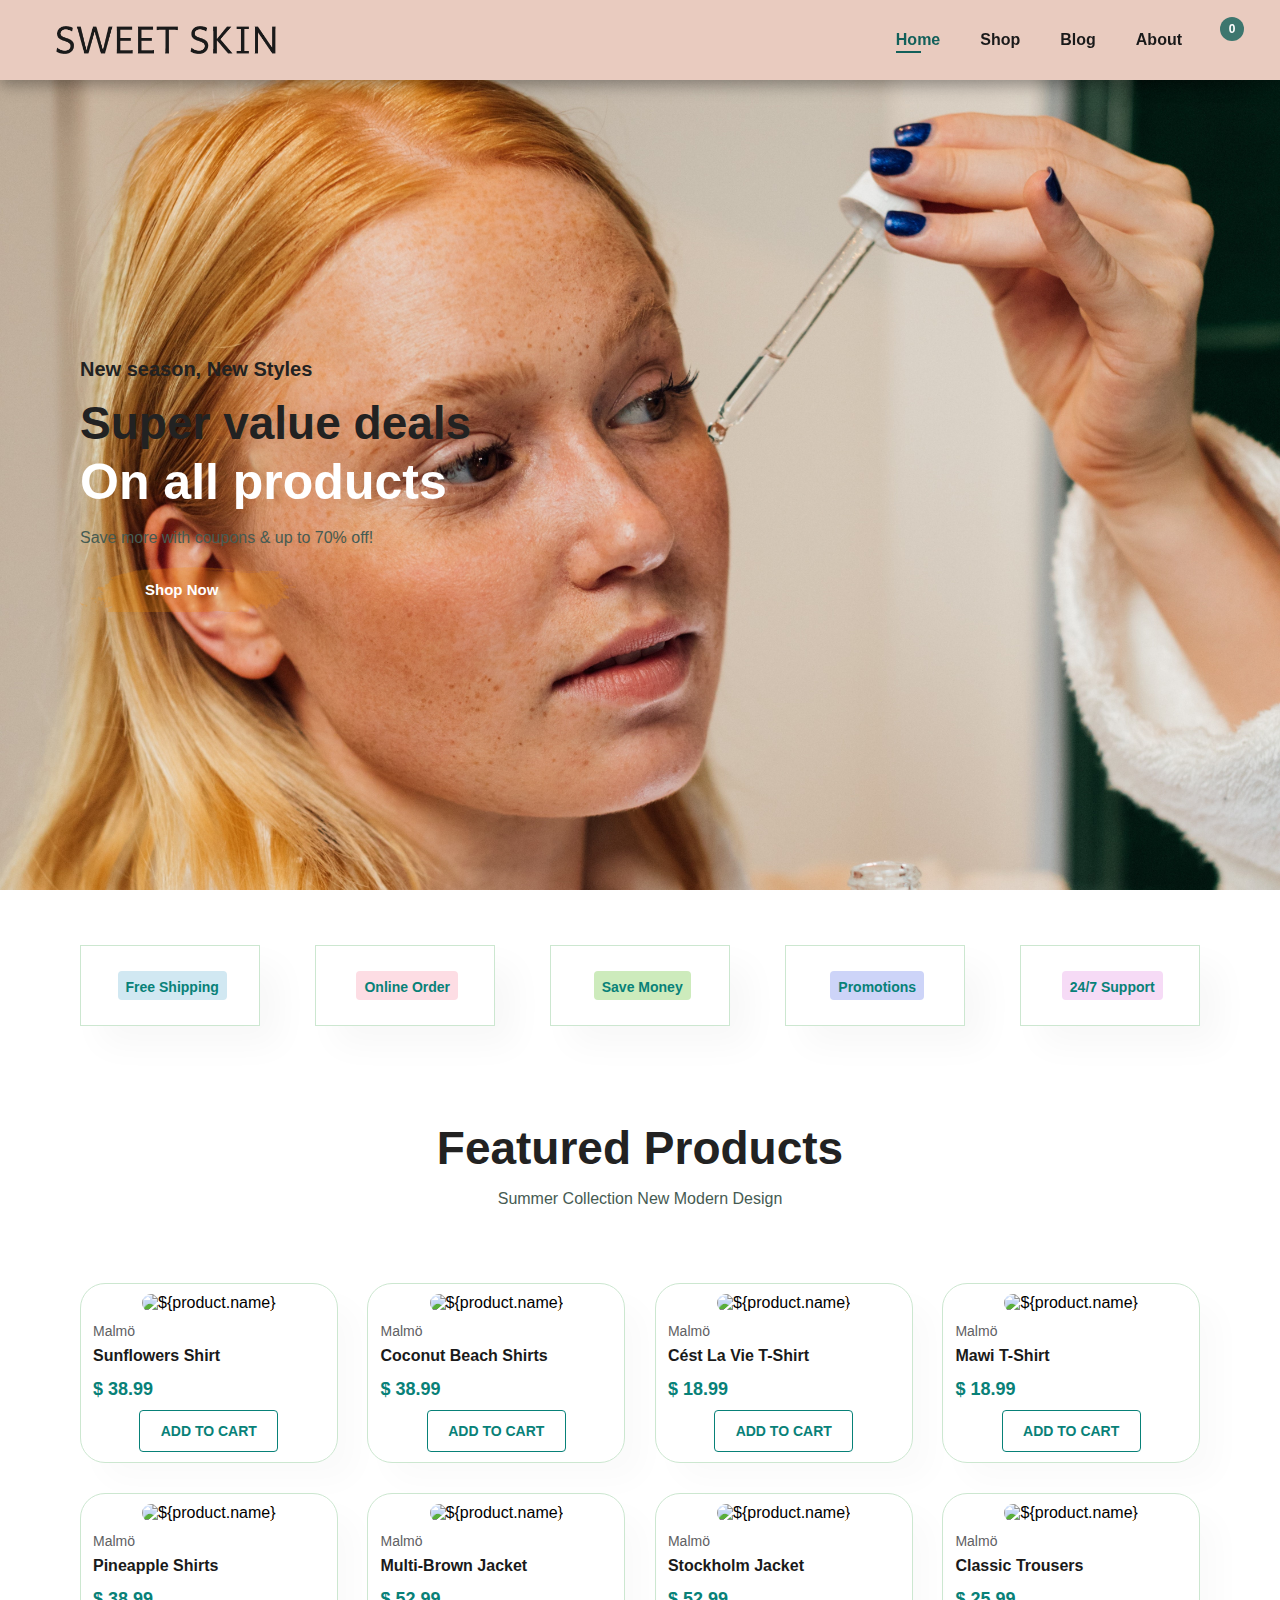
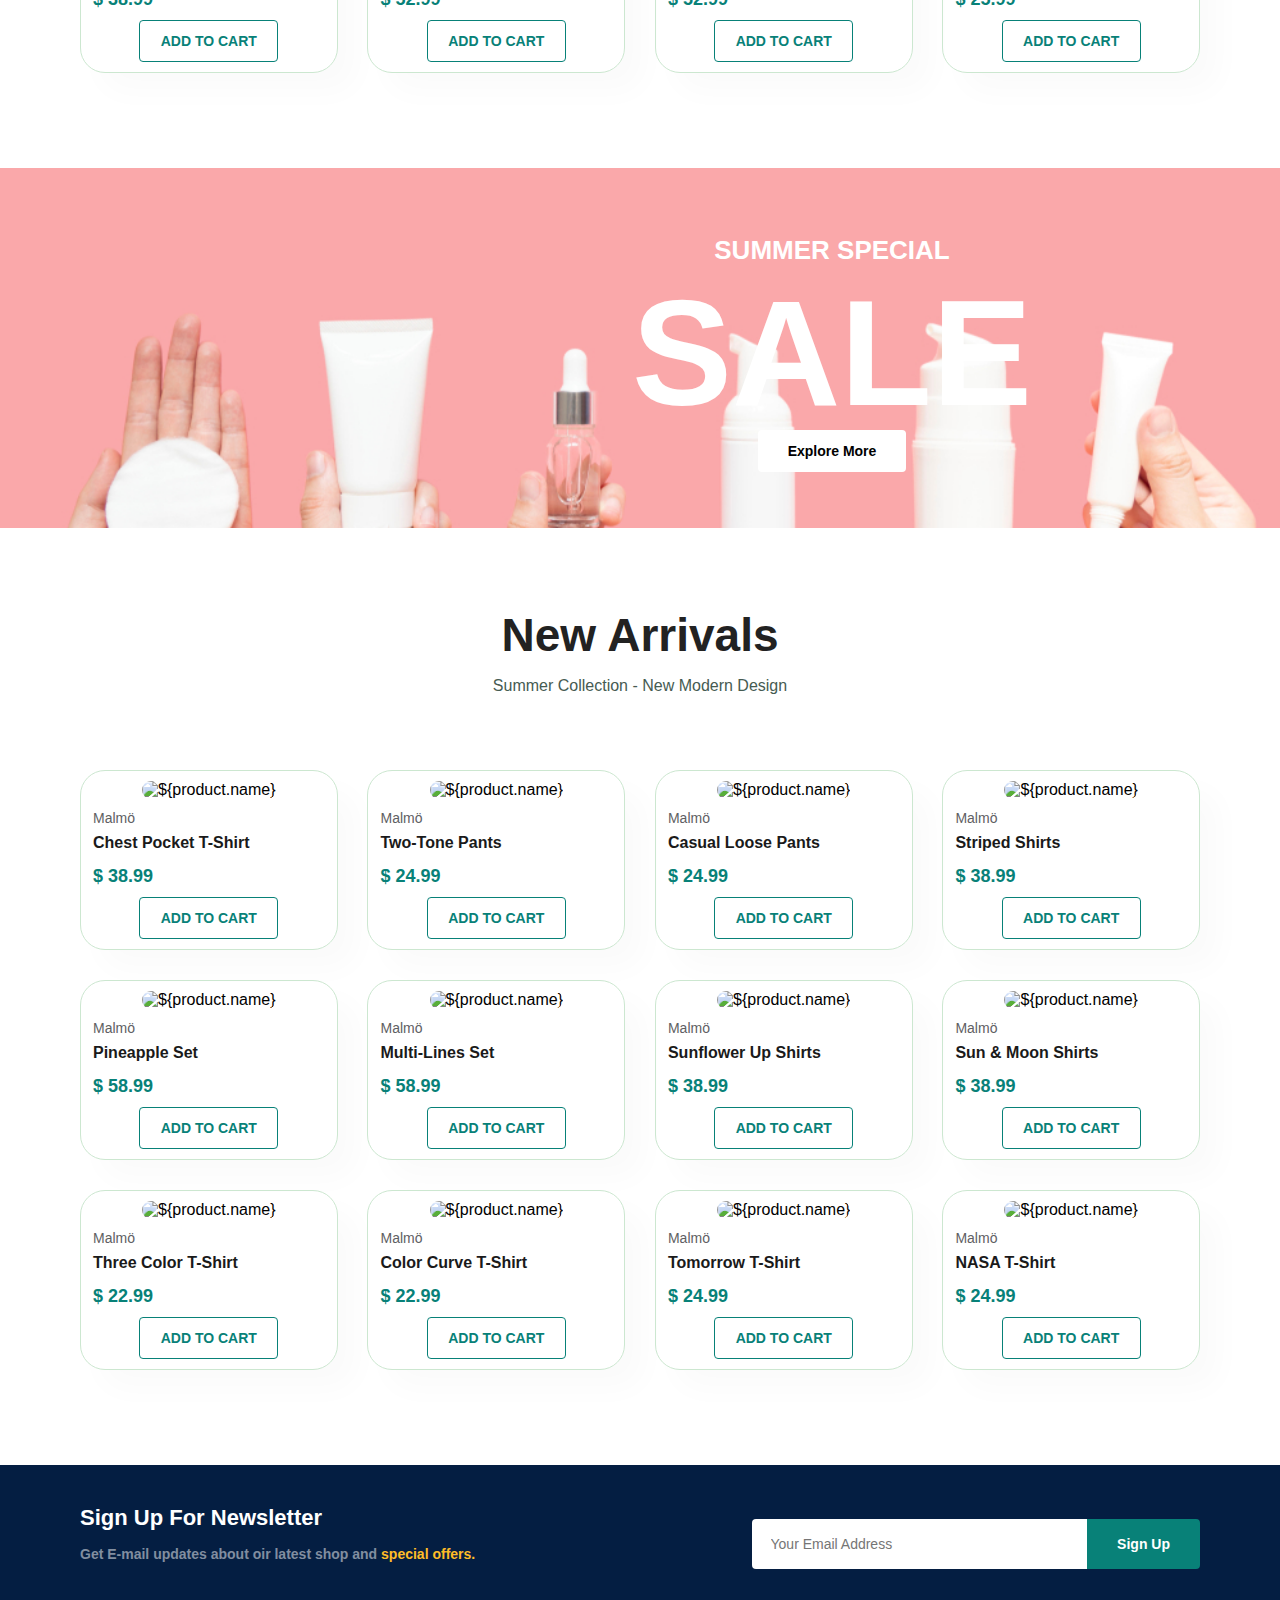
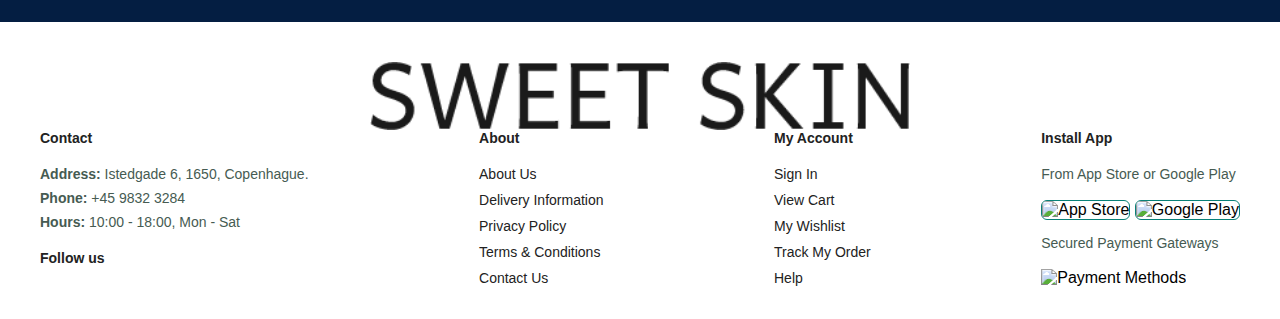
==== commit b5368fbd: "Update index.html" ====
--- a/index.html
+++ b/index.html
@@ -774,9 +774,7 @@
             </div>
         </div>
 
-        <div class="copyright">
-            <p>© 2022, Valentín Farías - Front End Developer</p>
-        </div>
+        
     </footer>
     <!-- Footer End -->
     <!-- <script src="./script.js"></script> -->
--- a/styles/style.css
+++ b/styles/style.css
@@ -685,7 +685,7 @@
         justify-content: center;
         align-items: flex-end;
         text-align: center;
-        background-image: url('../img/banner/Banner.jpg');
+        background-image: url('../img/cremas.jpg');
         width: 100%;
         height: 40vh;
         background-size: cover;
@@ -722,11 +722,11 @@
     #banner button a{
         padding: 15px 30px;
         text-decoration: none;
-        color: #12605A;
+        color: #000000;
     }
 
     #banner button:hover {
-        background-color: #12605A;
+        background-color: #ffa50a;
         color: #fff;
     }
 
@@ -978,7 +978,7 @@
     #page-header {
         width: 100%;
         height: 40vh;
-        background-image: url('../img/banner/b1.jpg');
+        background-image: url('../img/serums2.jpg');
         background-size: cover;
         background-position: top 30% right 20%;
         display: flex;
@@ -990,7 +990,7 @@
 
     #page-header h2,
     #page-header p {
-        color: #fff;
+        color: #E9CBBF;
     }
     /* Header End */
     /* Pagination Start */
@@ -2696,4 +2696,4 @@
     }
 }
 
-/* End MediaQuery */+/* End MediaQuery */
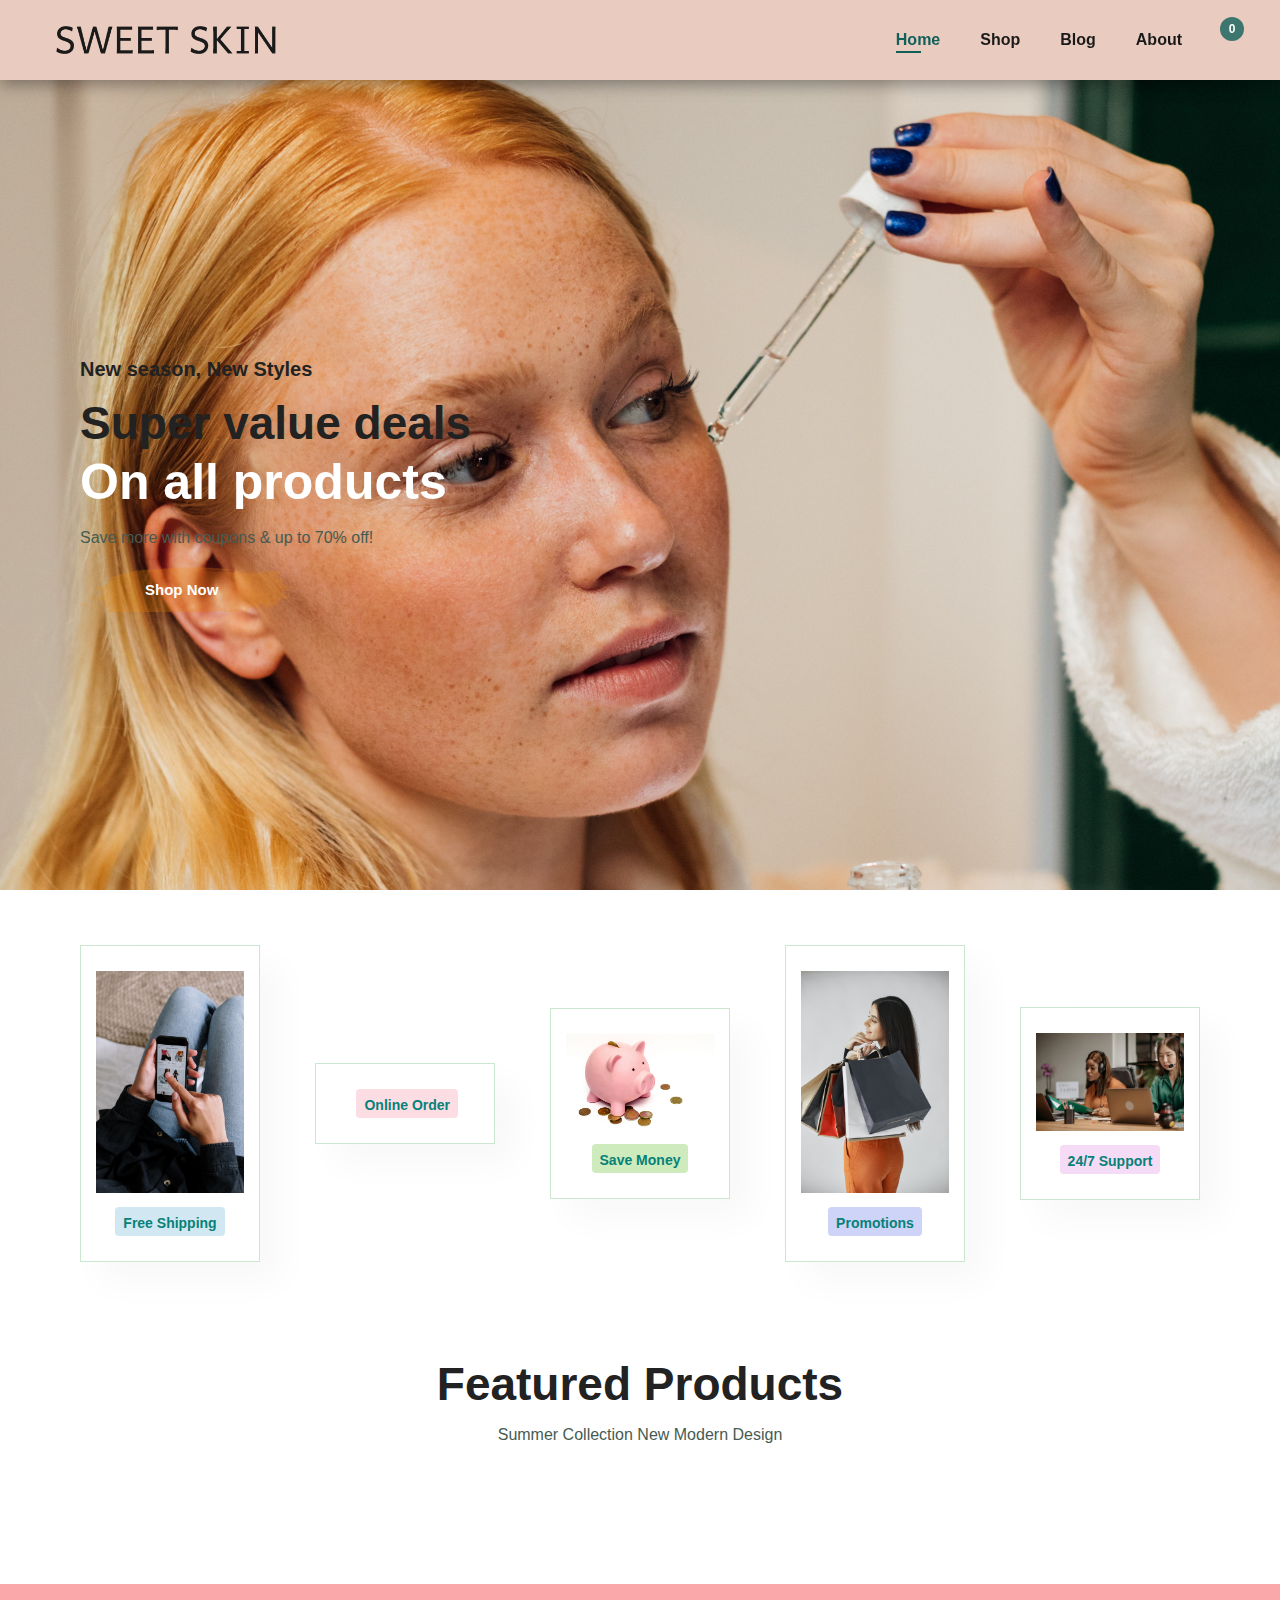
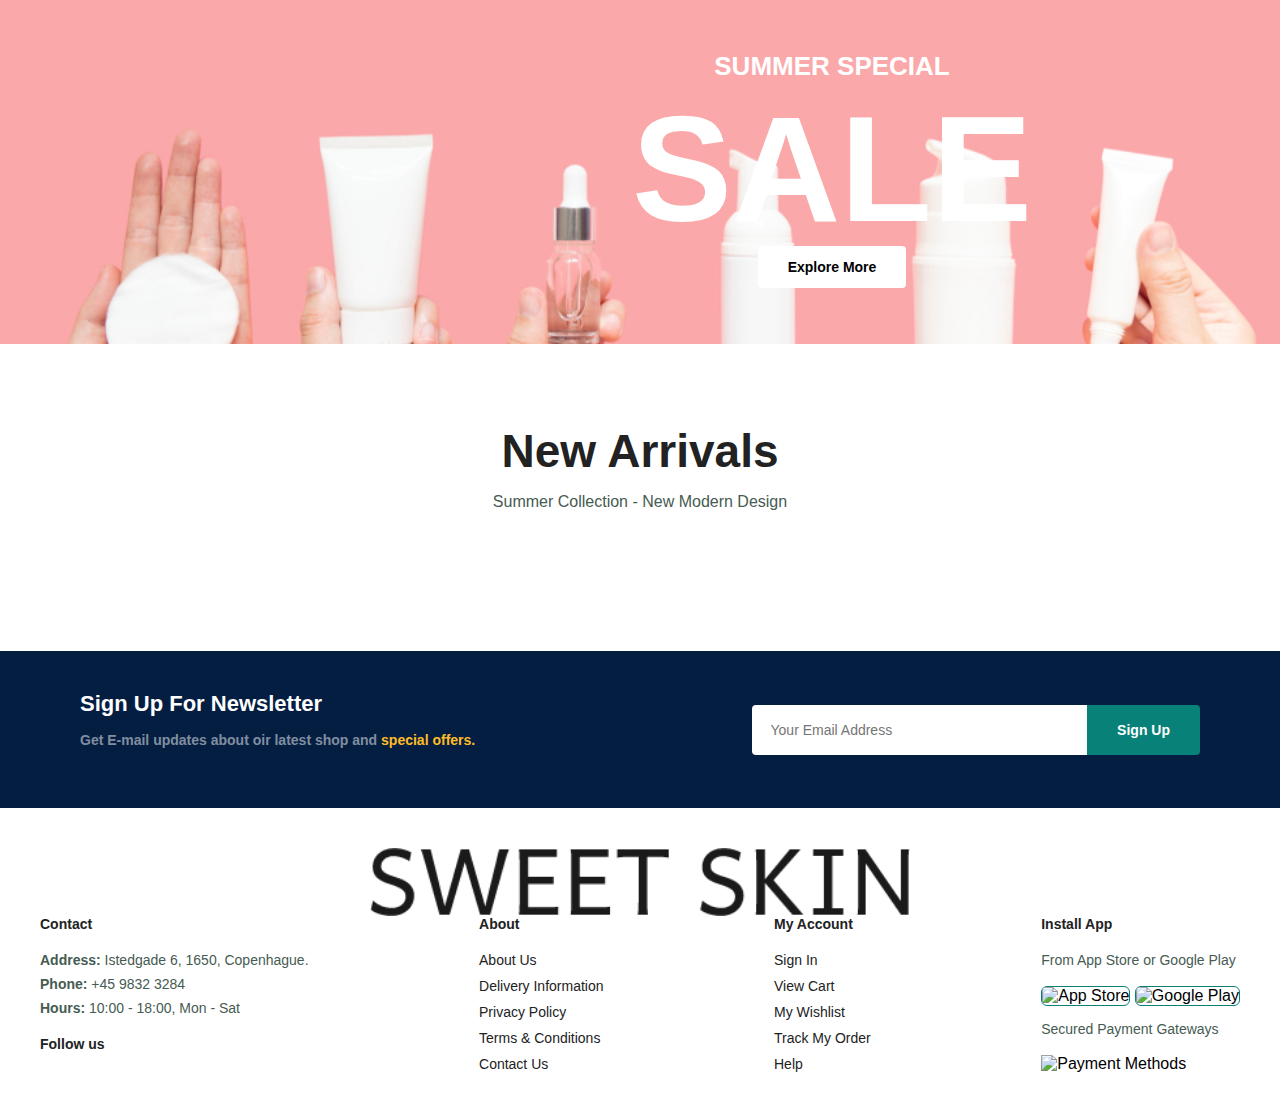
==== commit beceb828: "Update index.html" ====
--- a/index.html
+++ b/index.html
@@ -7,13 +7,12 @@
     <!-- SEO Start -->
     <meta name="description" content="Clothes E-commerce">
     <meta name="keywords" content="Clothes, Clothes for men, Fashion, Moda, Model, T-Shirt, Shirts, Pants, Jacket, Shoes">
-    <meta name="author" content="Valentin-Farias">
-    <meta name="copyright" content="Valentin-Farias">
+    
     <!-- SEO End -->
     <!-- Fontawesome -->
     <link rel="stylesheet" href="https://cdnjs.cloudflare.com/ajax/libs/font-awesome/6.1.2/css/all.css" integrity="sha512-9nqhm3FWfB00id4NJpxK/wV1g9P2QfSsEPhSSpT+6qrESP6mpYbTfpC+Jvwe2XY27K5mLwwrqYuzqMGK5yC9/Q==" crossorigin="anonymous" referrerpolicy="no-referrer" />
     <!-- stylesheets -->
-    <link rel="icon" href="./img/logo/IconMalmo.png">
+    <link rel="icon" href="./img/logo.png">
     <link rel="stylesheet" href="./styles/style.css">
     <title>Malmö Clothes</title>
 </head>
@@ -133,191 +132,7 @@
         <div id="containerProd" class="pro-container">
             <div id="cards">
                 <!-- Products add in JS -->
-            
-            <div class="pro">
-                <div id="btnOpenPopUp" class="openProductDetails">
-                    <img src="https://raw.githubusercontent.com/Nelav99/Malmo-Clothes-Valentin-Farias/main/img/products/f1.jpg" alt="${product.name}" class="principalProduct">
-                    <div class="des">
-                        <span>Malmö</span>
-                        <h5>Sunflowers Shirt</h5>
-                        <div class="star">
-                            <i class="fas fa-star"></i>
-                            <i class="fas fa-star"></i>
-                            <i class="fas fa-star"></i>
-                            <i class="fas fa-star"></i>
-                            <i class="fas fa-star"></i>
-                        </div>
-                        <div id="priceContainerFeatures">
-                            <h4 id="currencyFeatures">$</h4>
-                            <h4 id="priceFeatures">38.99</h4>
-                        </div>
-                        <h6 style="display: none;">Shirts</h6>
-                    </div>
-                    <button id="btnSetModal" class="normal viewDetails" onclick="openModal()" data-id="1">Add To Cart</button>
-                </div>
-            </div>
-        
-            <div class="pro">
-                <div id="btnOpenPopUp" class="openProductDetails">
-                    <img src="https://raw.githubusercontent.com/Nelav99/Malmo-Clothes-Valentin-Farias/main/img/products/f2.jpg" alt="${product.name}" class="principalProduct">
-                    <div class="des">
-                        <span>Malmö</span>
-                        <h5>Coconut Beach Shirts</h5>
-                        <div class="star">
-                            <i class="fas fa-star"></i>
-                            <i class="fas fa-star"></i>
-                            <i class="fas fa-star"></i>
-                            <i class="fas fa-star"></i>
-                            <i class="fas fa-star"></i>
-                        </div>
-                        <div id="priceContainerFeatures">
-                            <h4 id="currencyFeatures">$</h4>
-                            <h4 id="priceFeatures">38.99</h4>
-                        </div>
-                        <h6 style="display: none;">Shirts</h6>
-                    </div>
-                    <button id="btnSetModal" class="normal viewDetails" onclick="openModal()" data-id="2">Add To Cart</button>
-                </div>
-            </div>
-        
-            <div class="pro">
-                <div id="btnOpenPopUp" class="openProductDetails">
-                    <img src="https://raw.githubusercontent.com/Nelav99/Malmo-Clothes-Valentin-Farias/main/img/products/f3.jpg" alt="${product.name}" class="principalProduct">
-                    <div class="des">
-                        <span>Malmö</span>
-                        <h5>Cést La Vie T-Shirt</h5>
-                        <div class="star">
-                            <i class="fas fa-star"></i>
-                            <i class="fas fa-star"></i>
-                            <i class="fas fa-star"></i>
-                            <i class="fas fa-star"></i>
-                            <i class="fas fa-star"></i>
-                        </div>
-                        <div id="priceContainerFeatures">
-                            <h4 id="currencyFeatures">$</h4>
-                            <h4 id="priceFeatures">18.99</h4>
-                        </div>
-                        <h6 style="display: none;">T-Shirts</h6>
-                    </div>
-                    <button id="btnSetModal" class="normal viewDetails" onclick="openModal()" data-id="3">Add To Cart</button>
-                </div>
-            </div>
-        
-            <div class="pro">
-                <div id="btnOpenPopUp" class="openProductDetails">
-                    <img src="https://raw.githubusercontent.com/Nelav99/Malmo-Clothes-Valentin-Farias/main/img/products/f4.jpg" alt="${product.name}" class="principalProduct">
-                    <div class="des">
-                        <span>Malmö</span>
-                        <h5>Mawi T-Shirt</h5>
-                        <div class="star">
-                            <i class="fas fa-star"></i>
-                            <i class="fas fa-star"></i>
-                            <i class="fas fa-star"></i>
-                            <i class="fas fa-star"></i>
-                            <i class="fas fa-star"></i>
-                        </div>
-                        <div id="priceContainerFeatures">
-                            <h4 id="currencyFeatures">$</h4>
-                            <h4 id="priceFeatures">18.99</h4>
-                        </div>
-                        <h6 style="display: none;">T-Shirts</h6>
-                    </div>
-                    <button id="btnSetModal" class="normal viewDetails" onclick="openModal()" data-id="4">Add To Cart</button>
-                </div>
-            </div>
-        
-            <div class="pro">
-                <div id="btnOpenPopUp" class="openProductDetails">
-                    <img src="https://raw.githubusercontent.com/Nelav99/Malmo-Clothes-Valentin-Farias/main/img/products/f5.jpg" alt="${product.name}" class="principalProduct">
-                    <div class="des">
-                        <span>Malmö</span>
-                        <h5>Pineapple Shirts</h5>
-                        <div class="star">
-                            <i class="fas fa-star"></i>
-                            <i class="fas fa-star"></i>
-                            <i class="fas fa-star"></i>
-                            <i class="fas fa-star"></i>
-                            <i class="fas fa-star"></i>
-                        </div>
-                        <div id="priceContainerFeatures">
-                            <h4 id="currencyFeatures">$</h4>
-                            <h4 id="priceFeatures">38.99</h4>
-                        </div>
-                        <h6 style="display: none;">Shirts</h6>
-                    </div>
-                    <button id="btnSetModal" class="normal viewDetails" onclick="openModal()" data-id="5">Add To Cart</button>
-                </div>
-            </div>
-        
-            <div class="pro">
-                <div id="btnOpenPopUp" class="openProductDetails">
-                    <img src="https://raw.githubusercontent.com/Nelav99/Malmo-Clothes-Valentin-Farias/main/img/products/f6.jpg" alt="${product.name}" class="principalProduct">
-                    <div class="des">
-                        <span>Malmö</span>
-                        <h5>Multi-Brown Jacket</h5>
-                        <div class="star">
-                            <i class="fas fa-star"></i>
-                            <i class="fas fa-star"></i>
-                            <i class="fas fa-star"></i>
-                            <i class="fas fa-star"></i>
-                            <i class="fas fa-star"></i>
-                        </div>
-                        <div id="priceContainerFeatures">
-                            <h4 id="currencyFeatures">$</h4>
-                            <h4 id="priceFeatures">52.99</h4>
-                        </div>
-                        <h6 style="display: none;">Jackets</h6>
-                    </div>
-                    <button id="btnSetModal" class="normal viewDetails" onclick="openModal()" data-id="6">Add To Cart</button>
-                </div>
-            </div>
-        
-            <div class="pro">
-                <div id="btnOpenPopUp" class="openProductDetails">
-                    <img src="https://raw.githubusercontent.com/Nelav99/Malmo-Clothes-Valentin-Farias/main/img/products/f7.jpg" alt="${product.name}" class="principalProduct">
-                    <div class="des">
-                        <span>Malmö</span>
-                        <h5>Stockholm Jacket</h5>
-                        <div class="star">
-                            <i class="fas fa-star"></i>
-                            <i class="fas fa-star"></i>
-                            <i class="fas fa-star"></i>
-                            <i class="fas fa-star"></i>
-                            <i class="fas fa-star"></i>
-                        </div>
-                        <div id="priceContainerFeatures">
-                            <h4 id="currencyFeatures">$</h4>
-                            <h4 id="priceFeatures">52.99</h4>
-                        </div>
-                        <h6 style="display: none;">Jackets</h6>
-                    </div>
-                    <button id="btnSetModal" class="normal viewDetails" onclick="openModal()" data-id="7">Add To Cart</button>
-                </div>
-            </div>
-        
-            <div class="pro">
-                <div id="btnOpenPopUp" class="openProductDetails">
-                    <img src="https://raw.githubusercontent.com/Nelav99/Malmo-Clothes-Valentin-Farias/main/img/products/f8.jpg" alt="${product.name}" class="principalProduct">
-                    <div class="des">
-                        <span>Malmö</span>
-                        <h5>Classic Trousers</h5>
-                        <div class="star">
-                            <i class="fas fa-star"></i>
-                            <i class="fas fa-star"></i>
-                            <i class="fas fa-star"></i>
-                            <i class="fas fa-star"></i>
-                            <i class="fas fa-star"></i>
-                        </div>
-                        <div id="priceContainerFeatures">
-                            <h4 id="currencyFeatures">$</h4>
-                            <h4 id="priceFeatures">25.99</h4>
-                        </div>
-                        <h6 style="display: none;">Trousers</h6>
-                    </div>
-                    <button id="btnSetModal" class="normal viewDetails" onclick="openModal()" data-id="8">Add To Cart</button>
-                </div>
-            </div>
-        </div>
+            </div>
         </div>
         <template id="template-card">
             <div class="pro">
@@ -405,283 +220,7 @@
         <div id="arrivalContainer" class="pro-container">
             <div id="cardsArrivals">
                 <!-- Products add in JS -->
-            
-            <div class="pro">
-                <div id="btnOpenPopUp" class="openProductDetails">
-                    <img src="https://raw.githubusercontent.com/Nelav99/Malmo-Clothes-Valentin-Farias/main/img/products/n1.jpg" alt="${product.name}" class="principalProduct">
-                    <div class="des">
-                        <span>Malmö</span>
-                        <h5>Chest Pocket T-Shirt</h5>
-                        <div class="star">
-                            <i class="fas fa-star"></i>
-                            <i class="fas fa-star"></i>
-                            <i class="fas fa-star"></i>
-                            <i class="fas fa-star"></i>
-                            <i class="fas fa-star"></i>
-                        </div>
-                        <div id="priceContainerFeatures">
-                            <h4 id="currencyFeatures">$</h4>
-                            <h4 id="priceFeatures">38.99</h4>
-                        </div>
-                        <h6 style="display: none;">T-Shirts</h6>
-                    </div>
-                    <button id="btnSetModal" class="normal viewDetails" onclick="openModal()" data-id="9">Add To Cart</button>
-                </div>
-            </div>
-        
-            <div class="pro">
-                <div id="btnOpenPopUp" class="openProductDetails">
-                    <img src="https://raw.githubusercontent.com/Nelav99/Malmo-Clothes-Valentin-Farias/main/img/products/n2.jpg" alt="${product.name}" class="principalProduct">
-                    <div class="des">
-                        <span>Malmö</span>
-                        <h5>Two-Tone Pants</h5>
-                        <div class="star">
-                            <i class="fas fa-star"></i>
-                            <i class="fas fa-star"></i>
-                            <i class="fas fa-star"></i>
-                            <i class="fas fa-star"></i>
-                            <i class="fas fa-star"></i>
-                        </div>
-                        <div id="priceContainerFeatures">
-                            <h4 id="currencyFeatures">$</h4>
-                            <h4 id="priceFeatures">24.99</h4>
-                        </div>
-                        <h6 style="display: none;">Trousers</h6>
-                    </div>
-                    <button id="btnSetModal" class="normal viewDetails" onclick="openModal()" data-id="10">Add To Cart</button>
-                </div>
-            </div>
-        
-            <div class="pro">
-                <div id="btnOpenPopUp" class="openProductDetails">
-                    <img src="https://raw.githubusercontent.com/Nelav99/Malmo-Clothes-Valentin-Farias/main/img/products/n3.jpg" alt="${product.name}" class="principalProduct">
-                    <div class="des">
-                        <span>Malmö</span>
-                        <h5>Casual Loose Pants</h5>
-                        <div class="star">
-                            <i class="fas fa-star"></i>
-                            <i class="fas fa-star"></i>
-                            <i class="fas fa-star"></i>
-                            <i class="fas fa-star"></i>
-                            <i class="fas fa-star"></i>
-                        </div>
-                        <div id="priceContainerFeatures">
-                            <h4 id="currencyFeatures">$</h4>
-                            <h4 id="priceFeatures">24.99</h4>
-                        </div>
-                        <h6 style="display: none;">Trousers</h6>
-                    </div>
-                    <button id="btnSetModal" class="normal viewDetails" onclick="openModal()" data-id="11">Add To Cart</button>
-                </div>
-            </div>
-        
-            <div class="pro">
-                <div id="btnOpenPopUp" class="openProductDetails">
-                    <img src="https://raw.githubusercontent.com/Nelav99/Malmo-Clothes-Valentin-Farias/main/img/products/n4.jpg" alt="${product.name}" class="principalProduct">
-                    <div class="des">
-                        <span>Malmö</span>
-                        <h5>Striped Shirts</h5>
-                        <div class="star">
-                            <i class="fas fa-star"></i>
-                            <i class="fas fa-star"></i>
-                            <i class="fas fa-star"></i>
-                            <i class="fas fa-star"></i>
-                            <i class="fas fa-star"></i>
-                        </div>
-                        <div id="priceContainerFeatures">
-                            <h4 id="currencyFeatures">$</h4>
-                            <h4 id="priceFeatures">38.99</h4>
-                        </div>
-                        <h6 style="display: none;">Shirts</h6>
-                    </div>
-                    <button id="btnSetModal" class="normal viewDetails" onclick="openModal()" data-id="12">Add To Cart</button>
-                </div>
-            </div>
-        
-            <div class="pro">
-                <div id="btnOpenPopUp" class="openProductDetails">
-                    <img src="https://raw.githubusercontent.com/Nelav99/Malmo-Clothes-Valentin-Farias/main/img/products/n5.jpg" alt="${product.name}" class="principalProduct">
-                    <div class="des">
-                        <span>Malmö</span>
-                        <h5>Pineapple Set</h5>
-                        <div class="star">
-                            <i class="fas fa-star"></i>
-                            <i class="fas fa-star"></i>
-                            <i class="fas fa-star"></i>
-                            <i class="fas fa-star"></i>
-                            <i class="fas fa-star"></i>
-                        </div>
-                        <div id="priceContainerFeatures">
-                            <h4 id="currencyFeatures">$</h4>
-                            <h4 id="priceFeatures">58.99</h4>
-                        </div>
-                        <h6 style="display: none;">Sets</h6>
-                    </div>
-                    <button id="btnSetModal" class="normal viewDetails" onclick="openModal()" data-id="13">Add To Cart</button>
-                </div>
-            </div>
-        
-            <div class="pro">
-                <div id="btnOpenPopUp" class="openProductDetails">
-                    <img src="https://raw.githubusercontent.com/Nelav99/Malmo-Clothes-Valentin-Farias/main/img/products/n6.jpg" alt="${product.name}" class="principalProduct">
-                    <div class="des">
-                        <span>Malmö</span>
-                        <h5>Multi-Lines Set</h5>
-                        <div class="star">
-                            <i class="fas fa-star"></i>
-                            <i class="fas fa-star"></i>
-                            <i class="fas fa-star"></i>
-                            <i class="fas fa-star"></i>
-                            <i class="fas fa-star"></i>
-                        </div>
-                        <div id="priceContainerFeatures">
-                            <h4 id="currencyFeatures">$</h4>
-                            <h4 id="priceFeatures">58.99</h4>
-                        </div>
-                        <h6 style="display: none;">Sets</h6>
-                    </div>
-                    <button id="btnSetModal" class="normal viewDetails" onclick="openModal()" data-id="14">Add To Cart</button>
-                </div>
-            </div>
-        
-            <div class="pro">
-                <div id="btnOpenPopUp" class="openProductDetails">
-                    <img src="https://raw.githubusercontent.com/Nelav99/Malmo-Clothes-Valentin-Farias/main/img/products/n7.jpg" alt="${product.name}" class="principalProduct">
-                    <div class="des">
-                        <span>Malmö</span>
-                        <h5>Sunflower Up Shirts</h5>
-                        <div class="star">
-                            <i class="fas fa-star"></i>
-                            <i class="fas fa-star"></i>
-                            <i class="fas fa-star"></i>
-                            <i class="fas fa-star"></i>
-                            <i class="fas fa-star"></i>
-                        </div>
-                        <div id="priceContainerFeatures">
-                            <h4 id="currencyFeatures">$</h4>
-                            <h4 id="priceFeatures">38.99</h4>
-                        </div>
-                        <h6 style="display: none;">Shirts</h6>
-                    </div>
-                    <button id="btnSetModal" class="normal viewDetails" onclick="openModal()" data-id="15">Add To Cart</button>
-                </div>
-            </div>
-        
-            <div class="pro">
-                <div id="btnOpenPopUp" class="openProductDetails">
-                    <img src="https://raw.githubusercontent.com/Nelav99/Malmo-Clothes-Valentin-Farias/main/img/products/n8.jpg" alt="${product.name}" class="principalProduct">
-                    <div class="des">
-                        <span>Malmö</span>
-                        <h5>Sun &amp; Moon Shirts</h5>
-                        <div class="star">
-                            <i class="fas fa-star"></i>
-                            <i class="fas fa-star"></i>
-                            <i class="fas fa-star"></i>
-                            <i class="fas fa-star"></i>
-                            <i class="fas fa-star"></i>
-                        </div>
-                        <div id="priceContainerFeatures">
-                            <h4 id="currencyFeatures">$</h4>
-                            <h4 id="priceFeatures">38.99</h4>
-                        </div>
-                        <h6 style="display: none;">Shirts</h6>
-                    </div>
-                    <button id="btnSetModal" class="normal viewDetails" onclick="openModal()" data-id="16">Add To Cart</button>
-                </div>
-            </div>
-        
-            <div class="pro">
-                <div id="btnOpenPopUp" class="openProductDetails">
-                    <img src="https://raw.githubusercontent.com/Nelav99/Malmo-Clothes-Valentin-Farias/main/img/products/n9.jpg" alt="${product.name}" class="principalProduct">
-                    <div class="des">
-                        <span>Malmö</span>
-                        <h5>Three Color T-Shirt</h5>
-                        <div class="star">
-                            <i class="fas fa-star"></i>
-                            <i class="fas fa-star"></i>
-                            <i class="fas fa-star"></i>
-                            <i class="fas fa-star"></i>
-                            <i class="fas fa-star"></i>
-                        </div>
-                        <div id="priceContainerFeatures">
-                            <h4 id="currencyFeatures">$</h4>
-                            <h4 id="priceFeatures">22.99</h4>
-                        </div>
-                        <h6 style="display: none;">T-Shirts</h6>
-                    </div>
-                    <button id="btnSetModal" class="normal viewDetails" onclick="openModal()" data-id="17">Add To Cart</button>
-                </div>
-            </div>
-        
-            <div class="pro">
-                <div id="btnOpenPopUp" class="openProductDetails">
-                    <img src="https://raw.githubusercontent.com/Nelav99/Malmo-Clothes-Valentin-Farias/main/img/products/n10.jpg" alt="${product.name}" class="principalProduct">
-                    <div class="des">
-                        <span>Malmö</span>
-                        <h5>Color Curve T-Shirt</h5>
-                        <div class="star">
-                            <i class="fas fa-star"></i>
-                            <i class="fas fa-star"></i>
-                            <i class="fas fa-star"></i>
-                            <i class="fas fa-star"></i>
-                            <i class="fas fa-star"></i>
-                        </div>
-                        <div id="priceContainerFeatures">
-                            <h4 id="currencyFeatures">$</h4>
-                            <h4 id="priceFeatures">22.99</h4>
-                        </div>
-                        <h6 style="display: none;">T-Shirts</h6>
-                    </div>
-                    <button id="btnSetModal" class="normal viewDetails" onclick="openModal()" data-id="18">Add To Cart</button>
-                </div>
-            </div>
-        
-            <div class="pro">
-                <div id="btnOpenPopUp" class="openProductDetails">
-                    <img src="https://raw.githubusercontent.com/Nelav99/Malmo-Clothes-Valentin-Farias/main/img/products/n11.jpg" alt="${product.name}" class="principalProduct">
-                    <div class="des">
-                        <span>Malmö</span>
-                        <h5>Tomorrow T-Shirt</h5>
-                        <div class="star">
-                            <i class="fas fa-star"></i>
-                            <i class="fas fa-star"></i>
-                            <i class="fas fa-star"></i>
-                            <i class="fas fa-star"></i>
-                            <i class="fas fa-star"></i>
-                        </div>
-                        <div id="priceContainerFeatures">
-                            <h4 id="currencyFeatures">$</h4>
-                            <h4 id="priceFeatures">24.99</h4>
-                        </div>
-                        <h6 style="display: none;">T-Shirts</h6>
-                    </div>
-                    <button id="btnSetModal" class="normal viewDetails" onclick="openModal()" data-id="19">Add To Cart</button>
-                </div>
-            </div>
-        
-            <div class="pro">
-                <div id="btnOpenPopUp" class="openProductDetails">
-                    <img src="https://raw.githubusercontent.com/Nelav99/Malmo-Clothes-Valentin-Farias/main/img/products/n12.jpg" alt="${product.name}" class="principalProduct">
-                    <div class="des">
-                        <span>Malmö</span>
-                        <h5>NASA T-Shirt</h5>
-                        <div class="star">
-                            <i class="fas fa-star"></i>
-                            <i class="fas fa-star"></i>
-                            <i class="fas fa-star"></i>
-                            <i class="fas fa-star"></i>
-                            <i class="fas fa-star"></i>
-                        </div>
-                        <div id="priceContainerFeatures">
-                            <h4 id="currencyFeatures">$</h4>
-                            <h4 id="priceFeatures">24.99</h4>
-                        </div>
-                        <h6 style="display: none;">T-Shirts</h6>
-                    </div>
-                    <button id="btnSetModal" class="normal viewDetails" onclick="openModal()" data-id="20">Add To Cart</button>
-                </div>
-            </div>
-        </div>
+            </div>
             <template id="template-card-arrivals">
                 <div class="pro" >
                     <div class="openProductDetails"" onclick="openModal()">
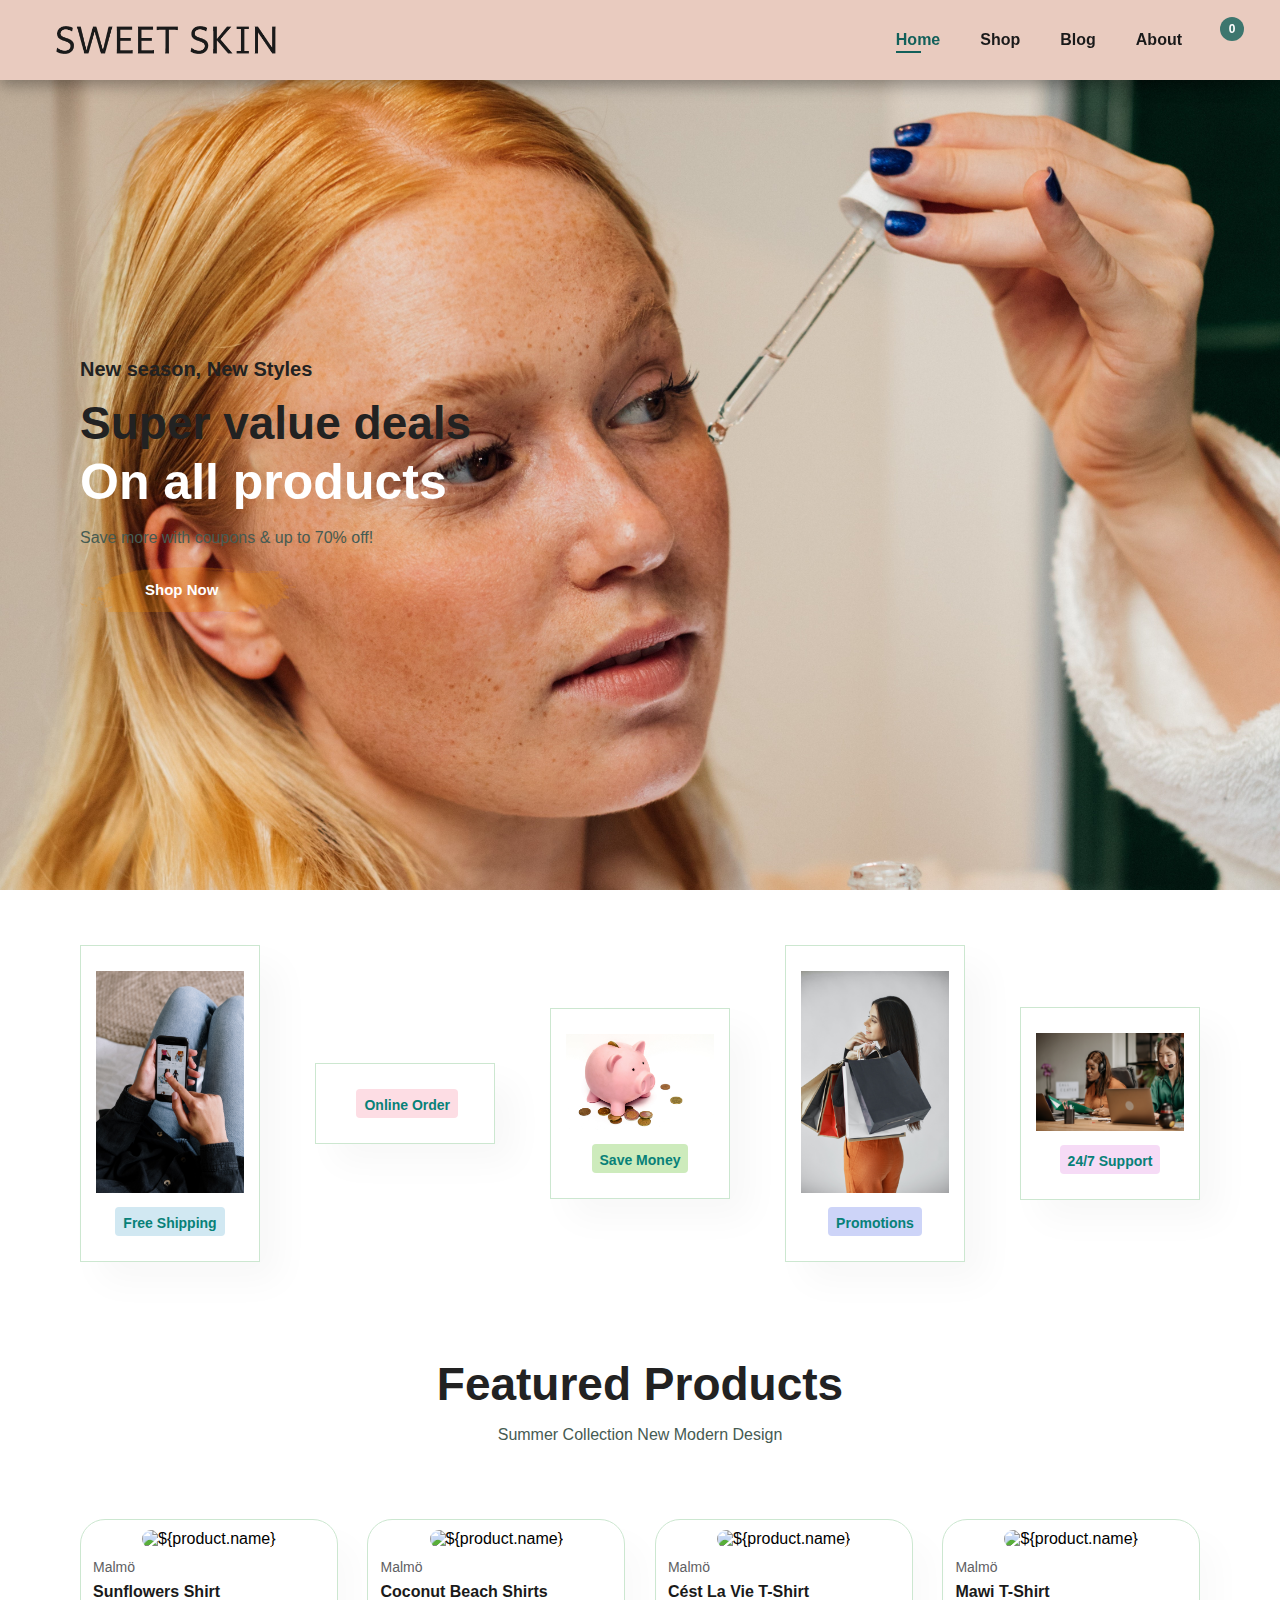
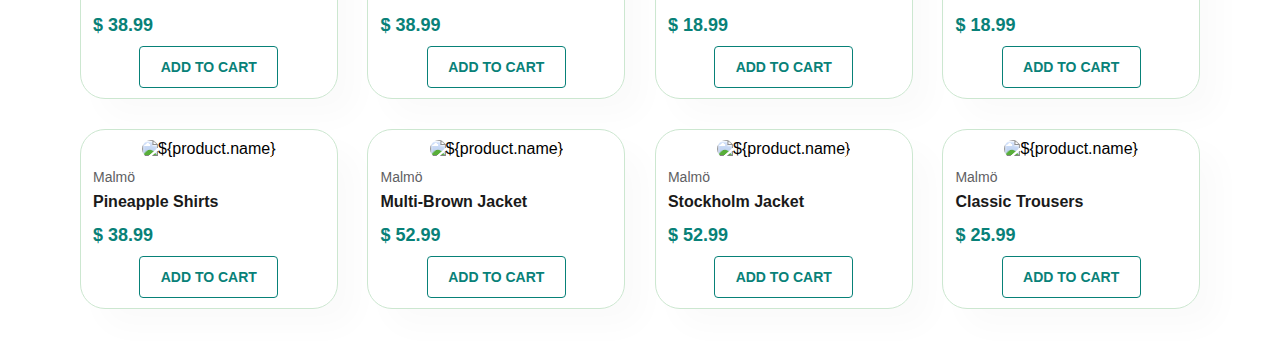
==== commit df9d2fb9: "Update index.html" ====
--- a/index.html
+++ b/index.html
@@ -37,7 +37,6 @@
         </div>
     </section>
     <!-- NavBar End -->
-
     <!-- Cart Start-->
     <section id="cartContainer" class="cartContainer">
             <!-- products of cart -->
@@ -49,11 +48,9 @@
                         <span id="totalCart" class="main-color-text">$0.00</span>
                     </div>
                 </div> <!--end shopping-cart-header -->
-
                 <div id="items" class="cartEmpty">
                     <span>Your cart is empty</span>
                 </div>
-
                 <template id="template-shopping-cart">
                     <ul class="shopping-cart-items">
                         <li class="clearfix">
@@ -88,7 +85,6 @@
             </div>
     </section>
     <!-- Cart End -->
-
     <!-- Body Start-->
     <!-- Hero Image -->
     <section id="hero">
@@ -99,7 +95,6 @@
         <button><a href="#product1" >Shop Now</a></button>
     </section>
     <!-- Hero Image End -->
-
     <!-- Cards Start -->
     <section id="feature" class="section-p1">
         <div class="fe-box">
@@ -124,7 +119,6 @@
         </div>
     </section>
     <!-- Cards End -->
-
     <!-- Products Start -->
     <section id="product1" class="section-p1">
         <h2>Featured Products</h2>
@@ -132,95 +126,475 @@
         <div id="containerProd" class="pro-container">
             <div id="cards">
                 <!-- Products add in JS -->
-            </div>
+
+            <div class="pro">
+                <div id="btnOpenPopUp" class="openProductDetails">
+                    <img src="https://raw.githubusercontent.com/Nelav99/Malmo-Clothes-Valentin-Farias/main/img/products/f1.jpg" alt="${product.name}" class="principalProduct">
+                    <div class="des">
+                        <span>Malmö</span>
+                        <h5>Sunflowers Shirt</h5>
+                        <div class="star">
+                            <i class="fas fa-star"></i>
+                            <i class="fas fa-star"></i>
+                            <i class="fas fa-star"></i>
+                            <i class="fas fa-star"></i>
+                            <i class="fas fa-star"></i>
+                        </div>
+                        <div id="priceContainerFeatures">
+                            <h4 id="currencyFeatures">$</h4>
+                            <h4 id="priceFeatures">38.99</h4>
+                        </div>
+                        <h6 style="display: none;">Shirts</h6>
+                    </div>
+                    <button id="btnSetModal" class="normal viewDetails" onclick="openModal()" data-id="1">Add To Cart</button>
+                </div>
+            </div>
+
+            <div class="pro">
+                <div id="btnOpenPopUp" class="openProductDetails">
+                    <img src="https://raw.githubusercontent.com/Nelav99/Malmo-Clothes-Valentin-Farias/main/img/products/f2.jpg" alt="${product.name}" class="principalProduct">
+                    <div class="des">
+                        <span>Malmö</span>
+                        <h5>Coconut Beach Shirts</h5>
+                        <div class="star">
+                            <i class="fas fa-star"></i>
+                            <i class="fas fa-star"></i>
+                            <i class="fas fa-star"></i>
+                            <i class="fas fa-star"></i>
+                            <i class="fas fa-star"></i>
+                        </div>
+                        <div id="priceContainerFeatures">
+                            <h4 id="currencyFeatures">$</h4>
+                            <h4 id="priceFeatures">38.99</h4>
+                        </div>
+                        <h6 style="display: none;">Shirts</h6>
+                    </div>
+                    <button id="btnSetModal" class="normal viewDetails" onclick="openModal()" data-id="2">Add To Cart</button>
+                </div>
+            </div>
+
+            <div class="pro">
+                <div id="btnOpenPopUp" class="openProductDetails">
+                    <img src="https://raw.githubusercontent.com/Nelav99/Malmo-Clothes-Valentin-Farias/main/img/products/f3.jpg" alt="${product.name}" class="principalProduct">
+                    <div class="des">
+                        <span>Malmö</span>
+                        <h5>Cést La Vie T-Shirt</h5>
+                        <div class="star">
+                            <i class="fas fa-star"></i>
+                            <i class="fas fa-star"></i>
+                            <i class="fas fa-star"></i>
+                            <i class="fas fa-star"></i>
+                            <i class="fas fa-star"></i>
+                        </div>
+                        <div id="priceContainerFeatures">
+                            <h4 id="currencyFeatures">$</h4>
+                            <h4 id="priceFeatures">18.99</h4>
+                        </div>
+                        <h6 style="display: none;">T-Shirts</h6>
+                    </div>
+                    <button id="btnSetModal" class="normal viewDetails" onclick="openModal()" data-id="3">Add To Cart</button>
+                </div>
+            </div>
+
+            <div class="pro">
+                <div id="btnOpenPopUp" class="openProductDetails">
+                    <img src="https://raw.githubusercontent.com/Nelav99/Malmo-Clothes-Valentin-Farias/main/img/products/f4.jpg" alt="${product.name}" class="principalProduct">
+                    <div class="des">
+                        <span>Malmö</span>
+                        <h5>Mawi T-Shirt</h5>
+                        <div class="star">
+                            <i class="fas fa-star"></i>
+                            <i class="fas fa-star"></i>
+                            <i class="fas fa-star"></i>
+                            <i class="fas fa-star"></i>
+                            <i class="fas fa-star"></i>
+                        </div>
+                        <div id="priceContainerFeatures">
+                            <h4 id="currencyFeatures">$</h4>
+                            <h4 id="priceFeatures">18.99</h4>
+                        </div>
+                        <h6 style="display: none;">T-Shirts</h6>
+                    </div>
+                    <button id="btnSetModal" class="normal viewDetails" onclick="openModal()" data-id="4">Add To Cart</button>
+                </div>
+            </div>
+
+            <div class="pro">
+                <div id="btnOpenPopUp" class="openProductDetails">
+                    <img src="https://raw.githubusercontent.com/Nelav99/Malmo-Clothes-Valentin-Farias/main/img/products/f5.jpg" alt="${product.name}" class="principalProduct">
+                    <div class="des">
+                        <span>Malmö</span>
+                        <h5>Pineapple Shirts</h5>
+                        <div class="star">
+                            <i class="fas fa-star"></i>
+                            <i class="fas fa-star"></i>
+                            <i class="fas fa-star"></i>
+                            <i class="fas fa-star"></i>
+                            <i class="fas fa-star"></i>
+                        </div>
+                        <div id="priceContainerFeatures">
+                            <h4 id="currencyFeatures">$</h4>
+                            <h4 id="priceFeatures">38.99</h4>
+                        </div>
+                        <h6 style="display: none;">Shirts</h6>
+                    </div>
+                    <button id="btnSetModal" class="normal viewDetails" onclick="openModal()" data-id="5">Add To Cart</button>
+                </div>
+            </div>
+
+            <div class="pro">
+                <div id="btnOpenPopUp" class="openProductDetails">
+                    <img src="https://raw.githubusercontent.com/Nelav99/Malmo-Clothes-Valentin-Farias/main/img/products/f6.jpg" alt="${product.name}" class="principalProduct">
+                    <div class="des">
+                        <span>Malmö</span>
+                        <h5>Multi-Brown Jacket</h5>
+                        <div class="star">
+                            <i class="fas fa-star"></i>
+                            <i class="fas fa-star"></i>
+                            <i class="fas fa-star"></i>
+                            <i class="fas fa-star"></i>
+                            <i class="fas fa-star"></i>
+                        </div>
+                        <div id="priceContainerFeatures">
+                            <h4 id="currencyFeatures">$</h4>
+                            <h4 id="priceFeatures">52.99</h4>
+                        </div>
+                        <h6 style="display: none;">Jackets</h6>
+                    </div>
+                    <button id="btnSetModal" class="normal viewDetails" onclick="openModal()" data-id="6">Add To Cart</button>
+                </div>
+            </div>
+
+            <div class="pro">
+                <div id="btnOpenPopUp" class="openProductDetails">
+                    <img src="https://raw.githubusercontent.com/Nelav99/Malmo-Clothes-Valentin-Farias/main/img/products/f7.jpg" alt="${product.name}" class="principalProduct">
+                    <div class="des">
+                        <span>Malmö</span>
+                        <h5>Stockholm Jacket</h5>
+                        <div class="star">
+                            <i class="fas fa-star"></i>
+                            <i class="fas fa-star"></i>
+                            <i class="fas fa-star"></i>
+                            <i class="fas fa-star"></i>
+                            <i class="fas fa-star"></i>
+                        </div>
+                        <div id="priceContainerFeatures">
+                            <h4 id="currencyFeatures">$</h4>
+                            <h4 id="priceFeatures">52.99</h4>
+                        </div>
+                        <h6 style="display: none;">Jackets</h6>
+                    </div>
+                    <button id="btnSetModal" class="normal viewDetails" onclick="openModal()" data-id="7">Add To Cart</button>
+                </div>
+            </div>
+
+            <div class="pro">
+                <div id="btnOpenPopUp" class="openProductDetails">
+                    <img src="https://raw.githubusercontent.com/Nelav99/Malmo-Clothes-Valentin-Farias/main/img/products/f8.jpg" alt="${product.name}" class="principalProduct">
+                    <div class="des">
+                        <span>Malmö</span>
+                        <h5>Classic Trousers</h5>
+                        <div class="star">
+                            <i class="fas fa-star"></i>
+                            <i class="fas fa-star"></i>
+                            <i class="fas fa-star"></i>
+                            <i class="fas fa-star"></i>
+                            <i class="fas fa-star"></i>
+                        </div>
+                        <div id="priceContainerFeatures">
+                            <h4 id="currencyFeatures">$</h4>
+                            <h4 id="priceFeatures">25.99</h4>
+                        </div>
+                        <h6 style="display: none;">Trousers</h6>
+                    </div>
+                    <button id="btnSetModal" class="normal viewDetails" onclick="openModal()" data-id="8">Add To Cart</button>
+                </div>
+            </div>
+        </div>
         </div>
         <template id="template-card">
             <div class="pro">
-                <div id="btnOpenPopUp" class="openProductDetails">
-                    <img src="${product.image}" alt="${product.name}" class="principalProduct">
-                    <div class="des">
-                        <span>${product.create}</span>
-                        <h5>${product.name}</h5>
-                        <div class="star">
-                            <i class="fas fa-star"></i>
-                            <i class="fas fa-star"></i>
-                            <i class="fas fa-star"></i>
-                            <i class="fas fa-star"></i>
-                            <i class="fas fa-star"></i>
-                        </div>
-                        <div id="priceContainerFeatures">
-                            <h4 id="currencyFeatures">$ </h4>
-                            <h4 id="priceFeatures">{product.price}</h4>
-                        </div>
-                        <h6 style="display: none;">${product.category}</h6>
-                    </div>
-                    <button id="btnSetModal" class="normal viewDetails" onclick="openModal()">Add To Cart</button>
-                </div>
-            </div>
-        </template>
-        <div id="modalAdd" class="modal">
-            <!-- Modal add in JS -->
-            <span>Not Found</span>
-        </div>
-        <template id="template-modal">
-            <div id="modalDetailsContainer" class="modalContainer">
-                <div class="closeModal" onclick="closeModal()">
-                    <i class="fa-solid fa-xmark closeModal" onclick="closeModal()"></i>
-                </div>
-                <div class="single-pro-details">
-                    <div class="imageProduct">
-                        <img src="./img/products/f1.jpg" id="cartImage" class="imageProdCart" alt="Product Image">
-                    </div>
-                    <h5 style="display: none;">Shirt</h5>
-                    <h6>Home / Shirts</h6>
-                    <h4>Sunflowers Shirts</h4>
-                    <div id="priceContainerModal">
-                        <h2 id="currencyModal">$ </h2>
-                        <h2 id="priceModal">{product.price}</h2>
-                    </div>
-                    <div class="selectSize">
-                        <select name="size" id="sizeSelect" placeholder="Select Size" required>
-                            <option value="Select Size" selected disabled>Select Size</option>
-                            <option value="XS" id="sizeValue" class="xs">XS</option>
-                            <option value="S" id="sizeValue" class="s">S</option>
-                            <option value="M" id="sizeValue" class="m">M</option>
-                            <option value="L" id="sizeValue" class="l">L</option>
-                            <option value="XL" id="sizeValue" class="xl">XL</option>
-                            <option value="XXL" id="sizeValue" class="xxl">XXL</option>
-                        </select>
-                    </div>
-                    <div class="quantityModal">
-                        <h6>Quantity:</h6>
-                        <button class="subtractQuantityModal">-</button>
-                        <span class="itemQuantityModal">1</span>
-                        <button class="addQuantityModal">+</button>
-                    </div>
-                    <button id="btnAddToCart" class="normal addToCart">Add To Cart</button>
-                    <h4 class="proDetails">Product Details</h4>
-                    <span>Lorem ipsum dolor sit amet consectetur adipisicing elit. Aliquid debitis enim velit expedita dolorum culpa iure eaque possimus fuga.</span>
-                </div>
-            </div>
-        </template>
-    </section>
-    <!-- Products End -->
-
-    <!-- Banner Start -->
-    <section id="banner" class="section-m1">
-        <div class="description">
-            <h4>SUMMER SPECIAL</h4>
-            <h2>SALE</h2>
-            <button class="normal"><a href="./pages/shop.html">Explore More</a></button>
-        </div>
-    </section>
-    <!-- Banner End -->
-    <!-- New Arrivals Start -->
-    <section id="product1" class="section-p1">
-        <h2>New Arrivals</h2>
-        <p>Summer Collection - New Modern Design</p>
+@@ -404,283 +220,7 @@ <h2>New Arrivals</h2>
         <div id="arrivalContainer" class="pro-container">
             <div id="cardsArrivals">
                 <!-- Products add in JS -->
-            </div>
+
+            <div class="pro">
+                <div id="btnOpenPopUp" class="openProductDetails">
+                    <img src="https://raw.githubusercontent.com/Nelav99/Malmo-Clothes-Valentin-Farias/main/img/products/n1.jpg" alt="${product.name}" class="principalProduct">
+                    <div class="des">
+                        <span>Malmö</span>
+                        <h5>Chest Pocket T-Shirt</h5>
+                        <div class="star">
+                            <i class="fas fa-star"></i>
+                            <i class="fas fa-star"></i>
+                            <i class="fas fa-star"></i>
+                            <i class="fas fa-star"></i>
+                            <i class="fas fa-star"></i>
+                        </div>
+                        <div id="priceContainerFeatures">
+                            <h4 id="currencyFeatures">$</h4>
+                            <h4 id="priceFeatures">38.99</h4>
+                        </div>
+                        <h6 style="display: none;">T-Shirts</h6>
+                    </div>
+                    <button id="btnSetModal" class="normal viewDetails" onclick="openModal()" data-id="9">Add To Cart</button>
+                </div>
+            </div>
+
+            <div class="pro">
+                <div id="btnOpenPopUp" class="openProductDetails">
+                    <img src="https://raw.githubusercontent.com/Nelav99/Malmo-Clothes-Valentin-Farias/main/img/products/n2.jpg" alt="${product.name}" class="principalProduct">
+                    <div class="des">
+                        <span>Malmö</span>
+                        <h5>Two-Tone Pants</h5>
+                        <div class="star">
+                            <i class="fas fa-star"></i>
+                            <i class="fas fa-star"></i>
+                            <i class="fas fa-star"></i>
+                            <i class="fas fa-star"></i>
+                            <i class="fas fa-star"></i>
+                        </div>
+                        <div id="priceContainerFeatures">
+                            <h4 id="currencyFeatures">$</h4>
+                            <h4 id="priceFeatures">24.99</h4>
+                        </div>
+                        <h6 style="display: none;">Trousers</h6>
+                    </div>
+                    <button id="btnSetModal" class="normal viewDetails" onclick="openModal()" data-id="10">Add To Cart</button>
+                </div>
+            </div>
+
+            <div class="pro">
+                <div id="btnOpenPopUp" class="openProductDetails">
+                    <img src="https://raw.githubusercontent.com/Nelav99/Malmo-Clothes-Valentin-Farias/main/img/products/n3.jpg" alt="${product.name}" class="principalProduct">
+                    <div class="des">
+                        <span>Malmö</span>
+                        <h5>Casual Loose Pants</h5>
+                        <div class="star">
+                            <i class="fas fa-star"></i>
+                            <i class="fas fa-star"></i>
+                            <i class="fas fa-star"></i>
+                            <i class="fas fa-star"></i>
+                            <i class="fas fa-star"></i>
+                        </div>
+                        <div id="priceContainerFeatures">
+                            <h4 id="currencyFeatures">$</h4>
+                            <h4 id="priceFeatures">24.99</h4>
+                        </div>
+                        <h6 style="display: none;">Trousers</h6>
+                    </div>
+                    <button id="btnSetModal" class="normal viewDetails" onclick="openModal()" data-id="11">Add To Cart</button>
+                </div>
+            </div>
+
+            <div class="pro">
+                <div id="btnOpenPopUp" class="openProductDetails">
+                    <img src="https://raw.githubusercontent.com/Nelav99/Malmo-Clothes-Valentin-Farias/main/img/products/n4.jpg" alt="${product.name}" class="principalProduct">
+                    <div class="des">
+                        <span>Malmö</span>
+                        <h5>Striped Shirts</h5>
+                        <div class="star">
+                            <i class="fas fa-star"></i>
+                            <i class="fas fa-star"></i>
+                            <i class="fas fa-star"></i>
+                            <i class="fas fa-star"></i>
+                            <i class="fas fa-star"></i>
+                        </div>
+                        <div id="priceContainerFeatures">
+                            <h4 id="currencyFeatures">$</h4>
+                            <h4 id="priceFeatures">38.99</h4>
+                        </div>
+                        <h6 style="display: none;">Shirts</h6>
+                    </div>
+                    <button id="btnSetModal" class="normal viewDetails" onclick="openModal()" data-id="12">Add To Cart</button>
+                </div>
+            </div>
+
+            <div class="pro">
+                <div id="btnOpenPopUp" class="openProductDetails">
+                    <img src="https://raw.githubusercontent.com/Nelav99/Malmo-Clothes-Valentin-Farias/main/img/products/n5.jpg" alt="${product.name}" class="principalProduct">
+                    <div class="des">
+                        <span>Malmö</span>
+                        <h5>Pineapple Set</h5>
+                        <div class="star">
+                            <i class="fas fa-star"></i>
+                            <i class="fas fa-star"></i>
+                            <i class="fas fa-star"></i>
+                            <i class="fas fa-star"></i>
+                            <i class="fas fa-star"></i>
+                        </div>
+                        <div id="priceContainerFeatures">
+                            <h4 id="currencyFeatures">$</h4>
+                            <h4 id="priceFeatures">58.99</h4>
+                        </div>
+                        <h6 style="display: none;">Sets</h6>
+                    </div>
+                    <button id="btnSetModal" class="normal viewDetails" onclick="openModal()" data-id="13">Add To Cart</button>
+                </div>
+            </div>
+
+            <div class="pro">
+                <div id="btnOpenPopUp" class="openProductDetails">
+                    <img src="https://raw.githubusercontent.com/Nelav99/Malmo-Clothes-Valentin-Farias/main/img/products/n6.jpg" alt="${product.name}" class="principalProduct">
+                    <div class="des">
+                        <span>Malmö</span>
+                        <h5>Multi-Lines Set</h5>
+                        <div class="star">
+                            <i class="fas fa-star"></i>
+                            <i class="fas fa-star"></i>
+                            <i class="fas fa-star"></i>
+                            <i class="fas fa-star"></i>
+                            <i class="fas fa-star"></i>
+                        </div>
+                        <div id="priceContainerFeatures">
+                            <h4 id="currencyFeatures">$</h4>
+                            <h4 id="priceFeatures">58.99</h4>
+                        </div>
+                        <h6 style="display: none;">Sets</h6>
+                    </div>
+                    <button id="btnSetModal" class="normal viewDetails" onclick="openModal()" data-id="14">Add To Cart</button>
+                </div>
+            </div>
+
+            <div class="pro">
+                <div id="btnOpenPopUp" class="openProductDetails">
+                    <img src="https://raw.githubusercontent.com/Nelav99/Malmo-Clothes-Valentin-Farias/main/img/products/n7.jpg" alt="${product.name}" class="principalProduct">
+                    <div class="des">
+                        <span>Malmö</span>
+                        <h5>Sunflower Up Shirts</h5>
+                        <div class="star">
+                            <i class="fas fa-star"></i>
+                            <i class="fas fa-star"></i>
+                            <i class="fas fa-star"></i>
+                            <i class="fas fa-star"></i>
+                            <i class="fas fa-star"></i>
+                        </div>
+                        <div id="priceContainerFeatures">
+                            <h4 id="currencyFeatures">$</h4>
+                            <h4 id="priceFeatures">38.99</h4>
+                        </div>
+                        <h6 style="display: none;">Shirts</h6>
+                    </div>
+                    <button id="btnSetModal" class="normal viewDetails" onclick="openModal()" data-id="15">Add To Cart</button>
+                </div>
+            </div>
+
+            <div class="pro">
+                <div id="btnOpenPopUp" class="openProductDetails">
+                    <img src="https://raw.githubusercontent.com/Nelav99/Malmo-Clothes-Valentin-Farias/main/img/products/n8.jpg" alt="${product.name}" class="principalProduct">
+                    <div class="des">
+                        <span>Malmö</span>
+                        <h5>Sun &amp; Moon Shirts</h5>
+                        <div class="star">
+                            <i class="fas fa-star"></i>
+                            <i class="fas fa-star"></i>
+                            <i class="fas fa-star"></i>
+                            <i class="fas fa-star"></i>
+                            <i class="fas fa-star"></i>
+                        </div>
+                        <div id="priceContainerFeatures">
+                            <h4 id="currencyFeatures">$</h4>
+                            <h4 id="priceFeatures">38.99</h4>
+                        </div>
+                        <h6 style="display: none;">Shirts</h6>
+                    </div>
+                    <button id="btnSetModal" class="normal viewDetails" onclick="openModal()" data-id="16">Add To Cart</button>
+                </div>
+            </div>
+
+            <div class="pro">
+                <div id="btnOpenPopUp" class="openProductDetails">
+                    <img src="https://raw.githubusercontent.com/Nelav99/Malmo-Clothes-Valentin-Farias/main/img/products/n9.jpg" alt="${product.name}" class="principalProduct">
+                    <div class="des">
+                        <span>Malmö</span>
+                        <h5>Three Color T-Shirt</h5>
+                        <div class="star">
+                            <i class="fas fa-star"></i>
+                            <i class="fas fa-star"></i>
+                            <i class="fas fa-star"></i>
+                            <i class="fas fa-star"></i>
+                            <i class="fas fa-star"></i>
+                        </div>
+                        <div id="priceContainerFeatures">
+                            <h4 id="currencyFeatures">$</h4>
+                            <h4 id="priceFeatures">22.99</h4>
+                        </div>
+                        <h6 style="display: none;">T-Shirts</h6>
+                    </div>
+                    <button id="btnSetModal" class="normal viewDetails" onclick="openModal()" data-id="17">Add To Cart</button>
+                </div>
+            </div>
+
+            <div class="pro">
+                <div id="btnOpenPopUp" class="openProductDetails">
+                    <img src="https://raw.githubusercontent.com/Nelav99/Malmo-Clothes-Valentin-Farias/main/img/products/n10.jpg" alt="${product.name}" class="principalProduct">
+                    <div class="des">
+                        <span>Malmö</span>
+                        <h5>Color Curve T-Shirt</h5>
+                        <div class="star">
+                            <i class="fas fa-star"></i>
+                            <i class="fas fa-star"></i>
+                            <i class="fas fa-star"></i>
+                            <i class="fas fa-star"></i>
+                            <i class="fas fa-star"></i>
+                        </div>
+                        <div id="priceContainerFeatures">
+                            <h4 id="currencyFeatures">$</h4>
+                            <h4 id="priceFeatures">22.99</h4>
+                        </div>
+                        <h6 style="display: none;">T-Shirts</h6>
+                    </div>
+                    <button id="btnSetModal" class="normal viewDetails" onclick="openModal()" data-id="18">Add To Cart</button>
+                </div>
+            </div>
+
+            <div class="pro">
+                <div id="btnOpenPopUp" class="openProductDetails">
+                    <img src="https://raw.githubusercontent.com/Nelav99/Malmo-Clothes-Valentin-Farias/main/img/products/n11.jpg" alt="${product.name}" class="principalProduct">
+                    <div class="des">
+                        <span>Malmö</span>
+                        <h5>Tomorrow T-Shirt</h5>
+                        <div class="star">
+                            <i class="fas fa-star"></i>
+                            <i class="fas fa-star"></i>
+                            <i class="fas fa-star"></i>
+                            <i class="fas fa-star"></i>
+                            <i class="fas fa-star"></i>
+                        </div>
+                        <div id="priceContainerFeatures">
+                            <h4 id="currencyFeatures">$</h4>
+                            <h4 id="priceFeatures">24.99</h4>
+                        </div>
+                        <h6 style="display: none;">T-Shirts</h6>
+                    </div>
+                    <button id="btnSetModal" class="normal viewDetails" onclick="openModal()" data-id="19">Add To Cart</button>
+                </div>
+            </div>
+
+            <div class="pro">
+                <div id="btnOpenPopUp" class="openProductDetails">
+                    <img src="https://raw.githubusercontent.com/Nelav99/Malmo-Clothes-Valentin-Farias/main/img/products/n12.jpg" alt="${product.name}" class="principalProduct">
+                    <div class="des">
+                        <span>Malmö</span>
+                        <h5>NASA T-Shirt</h5>
+                        <div class="star">
+                            <i class="fas fa-star"></i>
+                            <i class="fas fa-star"></i>
+                            <i class="fas fa-star"></i>
+                            <i class="fas fa-star"></i>
+                            <i class="fas fa-star"></i>
+                        </div>
+                        <div id="priceContainerFeatures">
+                            <h4 id="currencyFeatures">$</h4>
+                            <h4 id="priceFeatures">24.99</h4>
+                        </div>
+                        <h6 style="display: none;">T-Shirts</h6>
+                    </div>
+                    <button id="btnSetModal" class="normal viewDetails" onclick="openModal()" data-id="20">Add To Cart</button>
+                </div>
+            </div>
+        </div>
             <template id="template-card-arrivals">
                 <div class="pro" >
                     <div class="openProductDetails"" onclick="openModal()">
@@ -248,7 +622,6 @@
     </section>
     <!-- New Arrivals End -->
     
-
     <!-- Newsletter Start -->
     <section id="newsletter" class="section-p1 section-m1">
         <div class="news-text">
@@ -312,7 +685,6 @@
                 </div>
             </div>
         </div>
-
         
     </footer>
     <!-- Footer End -->
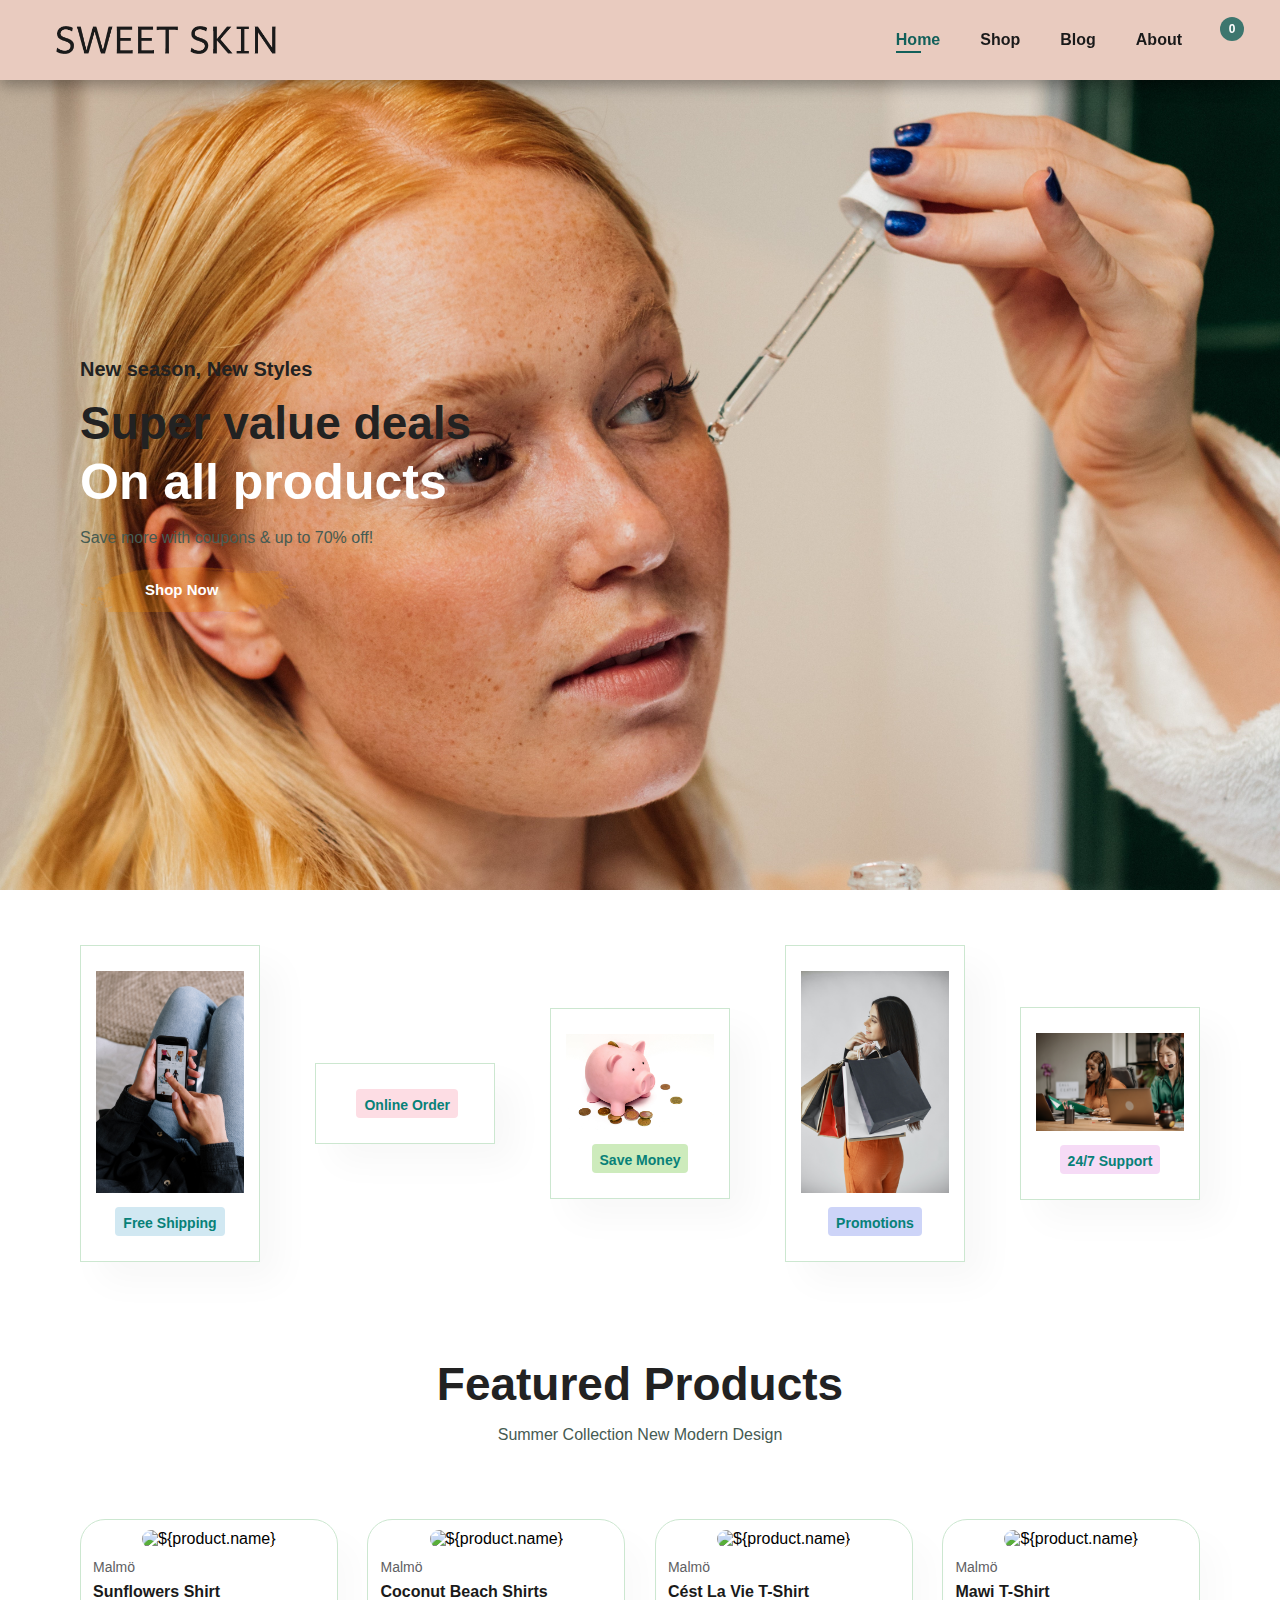
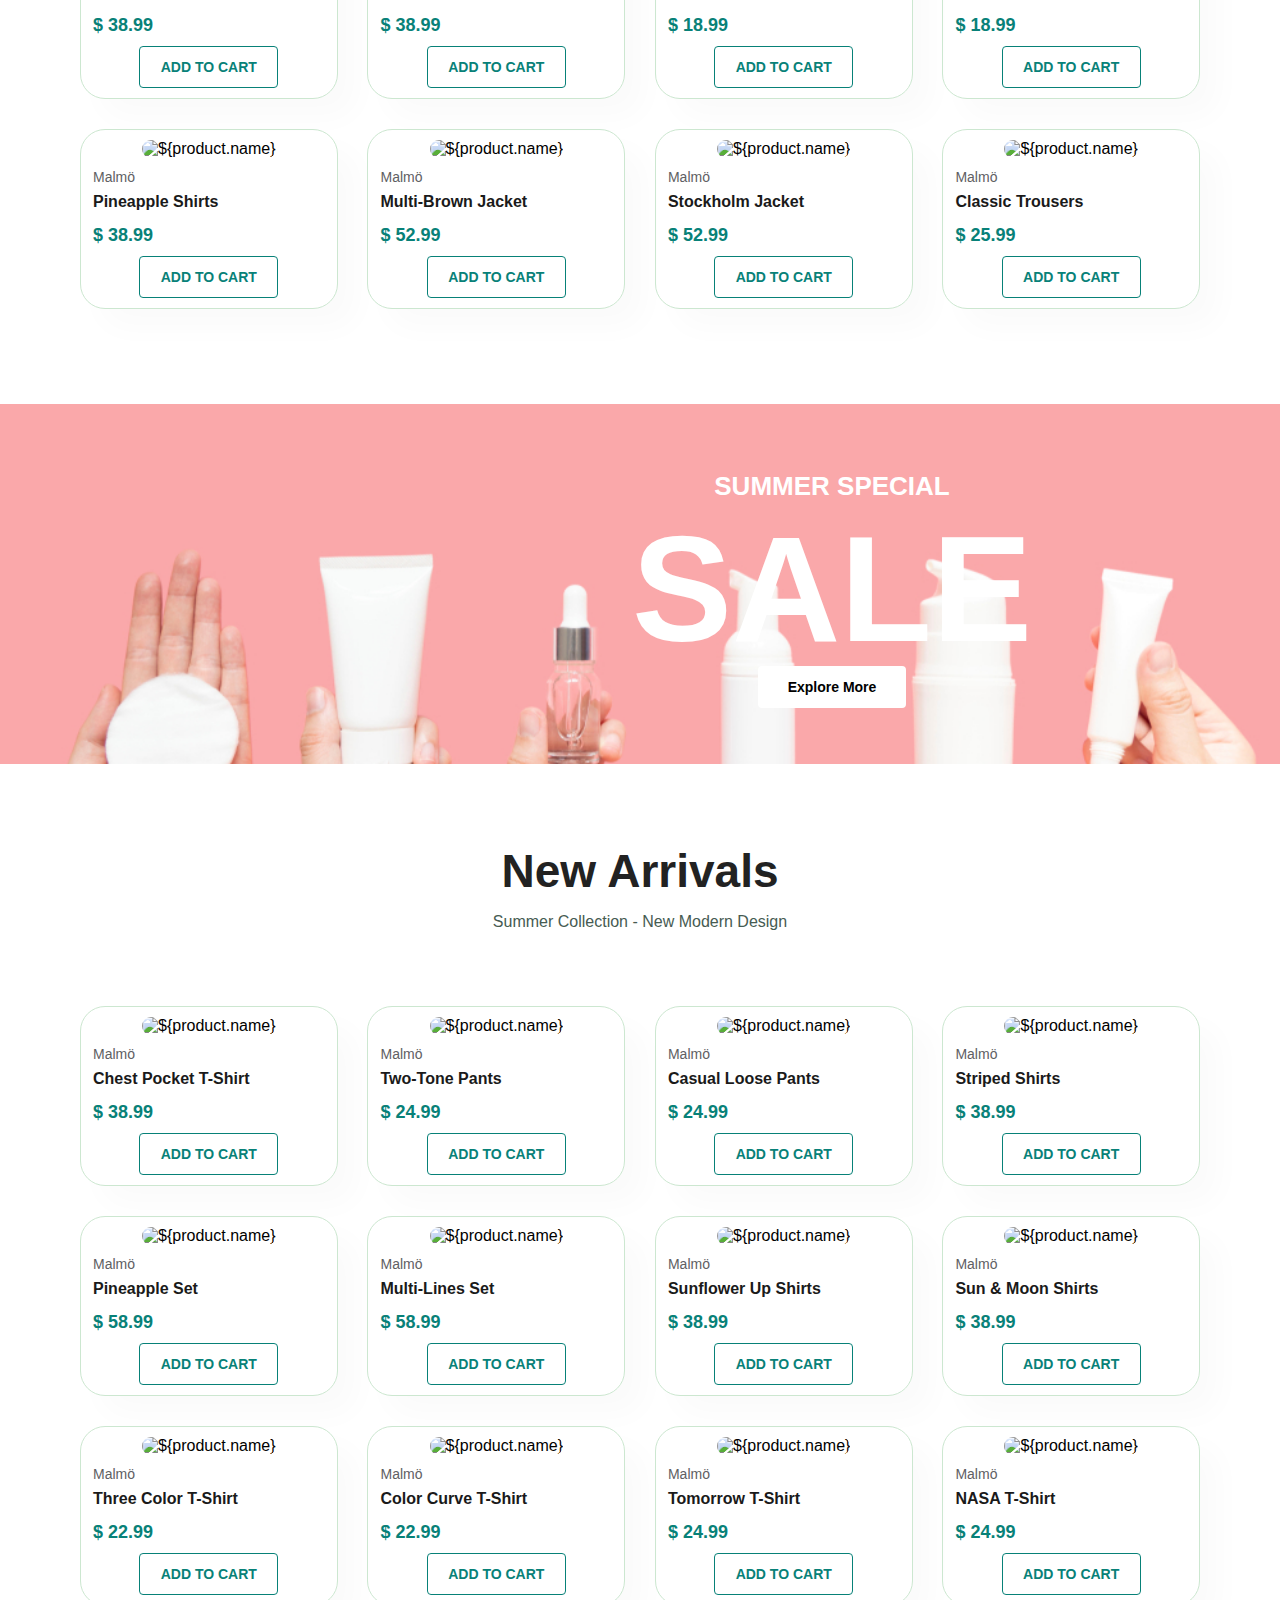
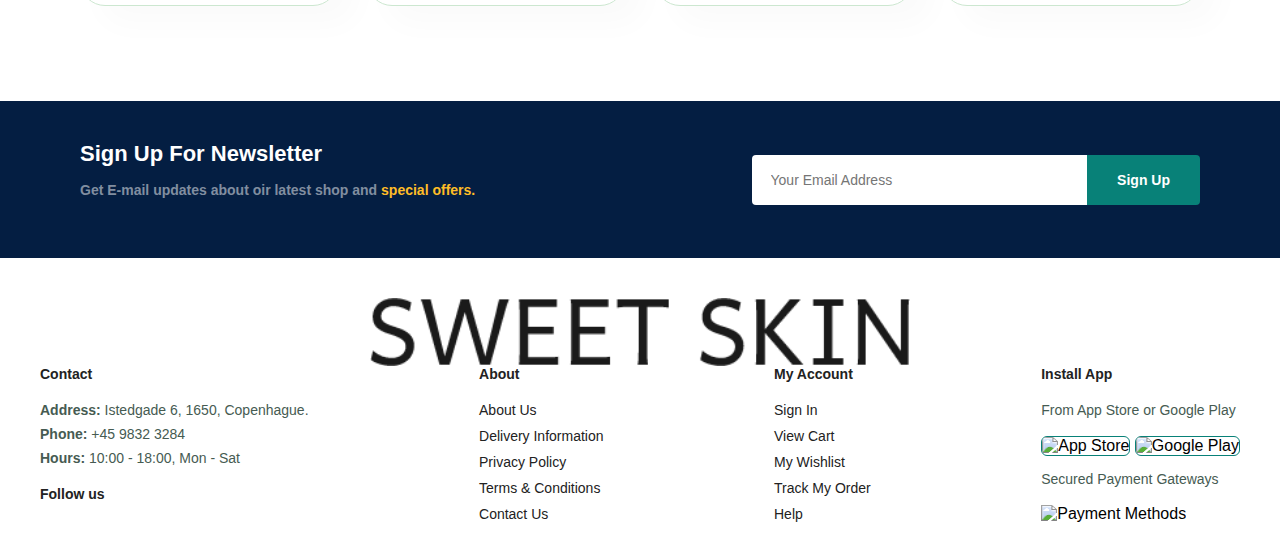
==== commit b06a77a0: "Update index.html" ====
--- a/index.html
+++ b/index.html
@@ -37,6 +37,7 @@
         </div>
     </section>
     <!-- NavBar End -->
+
     <!-- Cart Start-->
     <section id="cartContainer" class="cartContainer">
             <!-- products of cart -->
@@ -48,9 +49,11 @@
                         <span id="totalCart" class="main-color-text">$0.00</span>
                     </div>
                 </div> <!--end shopping-cart-header -->
+
                 <div id="items" class="cartEmpty">
                     <span>Your cart is empty</span>
                 </div>
+
                 <template id="template-shopping-cart">
                     <ul class="shopping-cart-items">
                         <li class="clearfix">
@@ -85,6 +88,7 @@
             </div>
     </section>
     <!-- Cart End -->
+
     <!-- Body Start-->
     <!-- Hero Image -->
     <section id="hero">
@@ -95,6 +99,7 @@
         <button><a href="#product1" >Shop Now</a></button>
     </section>
     <!-- Hero Image End -->
+
     <!-- Cards Start -->
     <section id="feature" class="section-p1">
         <div class="fe-box">
@@ -119,6 +124,7 @@
         </div>
     </section>
     <!-- Cards End -->
+
     <!-- Products Start -->
     <section id="product1" class="section-p1">
         <h2>Featured Products</h2>
@@ -126,13 +132,15 @@
         <div id="containerProd" class="pro-container">
             <div id="cards">
                 <!-- Products add in JS -->
-
+            </div>
+        </div>
+        <template id="template-card">
             <div class="pro">
                 <div id="btnOpenPopUp" class="openProductDetails">
-                    <img src="https://raw.githubusercontent.com/Nelav99/Malmo-Clothes-Valentin-Farias/main/img/products/f1.jpg" alt="${product.name}" class="principalProduct">
+                    <img src="${product.image}" alt="${product.name}" class="principalProduct">
                     <div class="des">
-                        <span>Malmö</span>
-                        <h5>Sunflowers Shirt</h5>
+                        <span>${product.create}</span>
+                        <h5>${product.name}</h5>
                         <div class="star">
                             <i class="fas fa-star"></i>
                             <i class="fas fa-star"></i>
@@ -141,460 +149,78 @@
                             <i class="fas fa-star"></i>
                         </div>
                         <div id="priceContainerFeatures">
-                            <h4 id="currencyFeatures">$</h4>
-                            <h4 id="priceFeatures">38.99</h4>
+                            <h4 id="currencyFeatures">$ </h4>
+                            <h4 id="priceFeatures">{product.price}</h4>
                         </div>
-                        <h6 style="display: none;">Shirts</h6>
-                    </div>
-                    <button id="btnSetModal" class="normal viewDetails" onclick="openModal()" data-id="1">Add To Cart</button>
-                </div>
-            </div>
-
-            <div class="pro">
-                <div id="btnOpenPopUp" class="openProductDetails">
-                    <img src="https://raw.githubusercontent.com/Nelav99/Malmo-Clothes-Valentin-Farias/main/img/products/f2.jpg" alt="${product.name}" class="principalProduct">
-                    <div class="des">
-                        <span>Malmö</span>
-                        <h5>Coconut Beach Shirts</h5>
-                        <div class="star">
-                            <i class="fas fa-star"></i>
-                            <i class="fas fa-star"></i>
-                            <i class="fas fa-star"></i>
-                            <i class="fas fa-star"></i>
-                            <i class="fas fa-star"></i>
-                        </div>
-                        <div id="priceContainerFeatures">
-                            <h4 id="currencyFeatures">$</h4>
-                            <h4 id="priceFeatures">38.99</h4>
-                        </div>
-                        <h6 style="display: none;">Shirts</h6>
-                    </div>
-                    <button id="btnSetModal" class="normal viewDetails" onclick="openModal()" data-id="2">Add To Cart</button>
-                </div>
-            </div>
-
-            <div class="pro">
-                <div id="btnOpenPopUp" class="openProductDetails">
-                    <img src="https://raw.githubusercontent.com/Nelav99/Malmo-Clothes-Valentin-Farias/main/img/products/f3.jpg" alt="${product.name}" class="principalProduct">
-                    <div class="des">
-                        <span>Malmö</span>
-                        <h5>Cést La Vie T-Shirt</h5>
-                        <div class="star">
-                            <i class="fas fa-star"></i>
-                            <i class="fas fa-star"></i>
-                            <i class="fas fa-star"></i>
-                            <i class="fas fa-star"></i>
-                            <i class="fas fa-star"></i>
-                        </div>
-                        <div id="priceContainerFeatures">
-                            <h4 id="currencyFeatures">$</h4>
-                            <h4 id="priceFeatures">18.99</h4>
-                        </div>
-                        <h6 style="display: none;">T-Shirts</h6>
-                    </div>
-                    <button id="btnSetModal" class="normal viewDetails" onclick="openModal()" data-id="3">Add To Cart</button>
-                </div>
-            </div>
-
-            <div class="pro">
-                <div id="btnOpenPopUp" class="openProductDetails">
-                    <img src="https://raw.githubusercontent.com/Nelav99/Malmo-Clothes-Valentin-Farias/main/img/products/f4.jpg" alt="${product.name}" class="principalProduct">
-                    <div class="des">
-                        <span>Malmö</span>
-                        <h5>Mawi T-Shirt</h5>
-                        <div class="star">
-                            <i class="fas fa-star"></i>
-                            <i class="fas fa-star"></i>
-                            <i class="fas fa-star"></i>
-                            <i class="fas fa-star"></i>
-                            <i class="fas fa-star"></i>
-                        </div>
-                        <div id="priceContainerFeatures">
-                            <h4 id="currencyFeatures">$</h4>
-                            <h4 id="priceFeatures">18.99</h4>
-                        </div>
-                        <h6 style="display: none;">T-Shirts</h6>
-                    </div>
-                    <button id="btnSetModal" class="normal viewDetails" onclick="openModal()" data-id="4">Add To Cart</button>
-                </div>
-            </div>
-
-            <div class="pro">
-                <div id="btnOpenPopUp" class="openProductDetails">
-                    <img src="https://raw.githubusercontent.com/Nelav99/Malmo-Clothes-Valentin-Farias/main/img/products/f5.jpg" alt="${product.name}" class="principalProduct">
-                    <div class="des">
-                        <span>Malmö</span>
-                        <h5>Pineapple Shirts</h5>
-                        <div class="star">
-                            <i class="fas fa-star"></i>
-                            <i class="fas fa-star"></i>
-                            <i class="fas fa-star"></i>
-                            <i class="fas fa-star"></i>
-                            <i class="fas fa-star"></i>
-                        </div>
-                        <div id="priceContainerFeatures">
-                            <h4 id="currencyFeatures">$</h4>
-                            <h4 id="priceFeatures">38.99</h4>
-                        </div>
-                        <h6 style="display: none;">Shirts</h6>
-                    </div>
-                    <button id="btnSetModal" class="normal viewDetails" onclick="openModal()" data-id="5">Add To Cart</button>
-                </div>
-            </div>
-
-            <div class="pro">
-                <div id="btnOpenPopUp" class="openProductDetails">
-                    <img src="https://raw.githubusercontent.com/Nelav99/Malmo-Clothes-Valentin-Farias/main/img/products/f6.jpg" alt="${product.name}" class="principalProduct">
-                    <div class="des">
-                        <span>Malmö</span>
-                        <h5>Multi-Brown Jacket</h5>
-                        <div class="star">
-                            <i class="fas fa-star"></i>
-                            <i class="fas fa-star"></i>
-                            <i class="fas fa-star"></i>
-                            <i class="fas fa-star"></i>
-                            <i class="fas fa-star"></i>
-                        </div>
-                        <div id="priceContainerFeatures">
-                            <h4 id="currencyFeatures">$</h4>
-                            <h4 id="priceFeatures">52.99</h4>
-                        </div>
-                        <h6 style="display: none;">Jackets</h6>
-                    </div>
-                    <button id="btnSetModal" class="normal viewDetails" onclick="openModal()" data-id="6">Add To Cart</button>
-                </div>
-            </div>
-
-            <div class="pro">
-                <div id="btnOpenPopUp" class="openProductDetails">
-                    <img src="https://raw.githubusercontent.com/Nelav99/Malmo-Clothes-Valentin-Farias/main/img/products/f7.jpg" alt="${product.name}" class="principalProduct">
-                    <div class="des">
-                        <span>Malmö</span>
-                        <h5>Stockholm Jacket</h5>
-                        <div class="star">
-                            <i class="fas fa-star"></i>
-                            <i class="fas fa-star"></i>
-                            <i class="fas fa-star"></i>
-                            <i class="fas fa-star"></i>
-                            <i class="fas fa-star"></i>
-                        </div>
-                        <div id="priceContainerFeatures">
-                            <h4 id="currencyFeatures">$</h4>
-                            <h4 id="priceFeatures">52.99</h4>
-                        </div>
-                        <h6 style="display: none;">Jackets</h6>
-                    </div>
-                    <button id="btnSetModal" class="normal viewDetails" onclick="openModal()" data-id="7">Add To Cart</button>
-                </div>
-            </div>
-
-            <div class="pro">
-                <div id="btnOpenPopUp" class="openProductDetails">
-                    <img src="https://raw.githubusercontent.com/Nelav99/Malmo-Clothes-Valentin-Farias/main/img/products/f8.jpg" alt="${product.name}" class="principalProduct">
-                    <div class="des">
-                        <span>Malmö</span>
-                        <h5>Classic Trousers</h5>
-                        <div class="star">
-                            <i class="fas fa-star"></i>
-                            <i class="fas fa-star"></i>
-                            <i class="fas fa-star"></i>
-                            <i class="fas fa-star"></i>
-                            <i class="fas fa-star"></i>
-                        </div>
-                        <div id="priceContainerFeatures">
-                            <h4 id="currencyFeatures">$</h4>
-                            <h4 id="priceFeatures">25.99</h4>
-                        </div>
-                        <h6 style="display: none;">Trousers</h6>
-                    </div>
-                    <button id="btnSetModal" class="normal viewDetails" onclick="openModal()" data-id="8">Add To Cart</button>
-                </div>
-            </div>
-        </div>
-        </div>
-        <template id="template-card">
-            <div class="pro">
-@@ -404,283 +220,7 @@ <h2>New Arrivals</h2>
+                        <h6 style="display: none;">${product.category}</h6>
+                    </div>
+                    <button id="btnSetModal" class="normal viewDetails" onclick="openModal()">Add To Cart</button>
+                </div>
+            </div>
+        </template>
+        <div id="modalAdd" class="modal">
+            <!-- Modal add in JS -->
+            <span>Not Found</span>
+        </div>
+        <template id="template-modal">
+            <div id="modalDetailsContainer" class="modalContainer">
+                <div class="closeModal" onclick="closeModal()">
+                    <i class="fa-solid fa-xmark closeModal" onclick="closeModal()"></i>
+                </div>
+                <div class="single-pro-details">
+                    <div class="imageProduct">
+                        <img src="./img/products/f1.jpg" id="cartImage" class="imageProdCart" alt="Product Image">
+                    </div>
+                    <h5 style="display: none;">Shirt</h5>
+                    <h6>Home / Shirts</h6>
+                    <h4>Sunflowers Shirts</h4>
+                    <div id="priceContainerModal">
+                        <h2 id="currencyModal">$ </h2>
+                        <h2 id="priceModal">{product.price}</h2>
+                    </div>
+                    <div class="selectSize">
+                        <select name="size" id="sizeSelect" placeholder="Select Size" required>
+                            <option value="Select Size" selected disabled>Select Size</option>
+                            <option value="XS" id="sizeValue" class="xs">XS</option>
+                            <option value="S" id="sizeValue" class="s">S</option>
+                            <option value="M" id="sizeValue" class="m">M</option>
+                            <option value="L" id="sizeValue" class="l">L</option>
+                            <option value="XL" id="sizeValue" class="xl">XL</option>
+                            <option value="XXL" id="sizeValue" class="xxl">XXL</option>
+                        </select>
+                    </div>
+                    <div class="quantityModal">
+                        <h6>Quantity:</h6>
+                        <button class="subtractQuantityModal">-</button>
+                        <span class="itemQuantityModal">1</span>
+                        <button class="addQuantityModal">+</button>
+                    </div>
+                    <button id="btnAddToCart" class="normal addToCart">Add To Cart</button>
+                    <h4 class="proDetails">Product Details</h4>
+                    <span>Lorem ipsum dolor sit amet consectetur adipisicing elit. Aliquid debitis enim velit expedita dolorum culpa iure eaque possimus fuga.</span>
+                </div>
+            </div>
+        </template>
+    </section>
+    <!-- Products End -->
+
+    <!-- Banner Start -->
+    <section id="banner" class="section-m1">
+        <div class="description">
+            <h4>SUMMER SPECIAL</h4>
+            <h2>SALE</h2>
+            <button class="normal"><a href="./pages/shop.html">Explore More</a></button>
+        </div>
+    </section>
+    <!-- Banner End -->
+    <!-- New Arrivals Start -->
+    <section id="product1" class="section-p1">
+        <h2>New Arrivals</h2>
+        <p>Summer Collection - New Modern Design</p>
         <div id="arrivalContainer" class="pro-container">
             <div id="cardsArrivals">
                 <!-- Products add in JS -->
-
-            <div class="pro">
-                <div id="btnOpenPopUp" class="openProductDetails">
-                    <img src="https://raw.githubusercontent.com/Nelav99/Malmo-Clothes-Valentin-Farias/main/img/products/n1.jpg" alt="${product.name}" class="principalProduct">
-                    <div class="des">
-                        <span>Malmö</span>
-                        <h5>Chest Pocket T-Shirt</h5>
-                        <div class="star">
-                            <i class="fas fa-star"></i>
-                            <i class="fas fa-star"></i>
-                            <i class="fas fa-star"></i>
-                            <i class="fas fa-star"></i>
-                            <i class="fas fa-star"></i>
-                        </div>
-                        <div id="priceContainerFeatures">
-                            <h4 id="currencyFeatures">$</h4>
-                            <h4 id="priceFeatures">38.99</h4>
-                        </div>
-                        <h6 style="display: none;">T-Shirts</h6>
-                    </div>
-                    <button id="btnSetModal" class="normal viewDetails" onclick="openModal()" data-id="9">Add To Cart</button>
-                </div>
-            </div>
-
-            <div class="pro">
-                <div id="btnOpenPopUp" class="openProductDetails">
-                    <img src="https://raw.githubusercontent.com/Nelav99/Malmo-Clothes-Valentin-Farias/main/img/products/n2.jpg" alt="${product.name}" class="principalProduct">
-                    <div class="des">
-                        <span>Malmö</span>
-                        <h5>Two-Tone Pants</h5>
-                        <div class="star">
-                            <i class="fas fa-star"></i>
-                            <i class="fas fa-star"></i>
-                            <i class="fas fa-star"></i>
-                            <i class="fas fa-star"></i>
-                            <i class="fas fa-star"></i>
-                        </div>
-                        <div id="priceContainerFeatures">
-                            <h4 id="currencyFeatures">$</h4>
-                            <h4 id="priceFeatures">24.99</h4>
-                        </div>
-                        <h6 style="display: none;">Trousers</h6>
-                    </div>
-                    <button id="btnSetModal" class="normal viewDetails" onclick="openModal()" data-id="10">Add To Cart</button>
-                </div>
-            </div>
-
-            <div class="pro">
-                <div id="btnOpenPopUp" class="openProductDetails">
-                    <img src="https://raw.githubusercontent.com/Nelav99/Malmo-Clothes-Valentin-Farias/main/img/products/n3.jpg" alt="${product.name}" class="principalProduct">
-                    <div class="des">
-                        <span>Malmö</span>
-                        <h5>Casual Loose Pants</h5>
-                        <div class="star">
-                            <i class="fas fa-star"></i>
-                            <i class="fas fa-star"></i>
-                            <i class="fas fa-star"></i>
-                            <i class="fas fa-star"></i>
-                            <i class="fas fa-star"></i>
-                        </div>
-                        <div id="priceContainerFeatures">
-                            <h4 id="currencyFeatures">$</h4>
-                            <h4 id="priceFeatures">24.99</h4>
-                        </div>
-                        <h6 style="display: none;">Trousers</h6>
-                    </div>
-                    <button id="btnSetModal" class="normal viewDetails" onclick="openModal()" data-id="11">Add To Cart</button>
-                </div>
-            </div>
-
-            <div class="pro">
-                <div id="btnOpenPopUp" class="openProductDetails">
-                    <img src="https://raw.githubusercontent.com/Nelav99/Malmo-Clothes-Valentin-Farias/main/img/products/n4.jpg" alt="${product.name}" class="principalProduct">
-                    <div class="des">
-                        <span>Malmö</span>
-                        <h5>Striped Shirts</h5>
-                        <div class="star">
-                            <i class="fas fa-star"></i>
-                            <i class="fas fa-star"></i>
-                            <i class="fas fa-star"></i>
-                            <i class="fas fa-star"></i>
-                            <i class="fas fa-star"></i>
-                        </div>
-                        <div id="priceContainerFeatures">
-                            <h4 id="currencyFeatures">$</h4>
-                            <h4 id="priceFeatures">38.99</h4>
-                        </div>
-                        <h6 style="display: none;">Shirts</h6>
-                    </div>
-                    <button id="btnSetModal" class="normal viewDetails" onclick="openModal()" data-id="12">Add To Cart</button>
-                </div>
-            </div>
-
-            <div class="pro">
-                <div id="btnOpenPopUp" class="openProductDetails">
-                    <img src="https://raw.githubusercontent.com/Nelav99/Malmo-Clothes-Valentin-Farias/main/img/products/n5.jpg" alt="${product.name}" class="principalProduct">
-                    <div class="des">
-                        <span>Malmö</span>
-                        <h5>Pineapple Set</h5>
-                        <div class="star">
-                            <i class="fas fa-star"></i>
-                            <i class="fas fa-star"></i>
-                            <i class="fas fa-star"></i>
-                            <i class="fas fa-star"></i>
-                            <i class="fas fa-star"></i>
-                        </div>
-                        <div id="priceContainerFeatures">
-                            <h4 id="currencyFeatures">$</h4>
-                            <h4 id="priceFeatures">58.99</h4>
-                        </div>
-                        <h6 style="display: none;">Sets</h6>
-                    </div>
-                    <button id="btnSetModal" class="normal viewDetails" onclick="openModal()" data-id="13">Add To Cart</button>
-                </div>
-            </div>
-
-            <div class="pro">
-                <div id="btnOpenPopUp" class="openProductDetails">
-                    <img src="https://raw.githubusercontent.com/Nelav99/Malmo-Clothes-Valentin-Farias/main/img/products/n6.jpg" alt="${product.name}" class="principalProduct">
-                    <div class="des">
-                        <span>Malmö</span>
-                        <h5>Multi-Lines Set</h5>
-                        <div class="star">
-                            <i class="fas fa-star"></i>
-                            <i class="fas fa-star"></i>
-                            <i class="fas fa-star"></i>
-                            <i class="fas fa-star"></i>
-                            <i class="fas fa-star"></i>
-                        </div>
-                        <div id="priceContainerFeatures">
-                            <h4 id="currencyFeatures">$</h4>
-                            <h4 id="priceFeatures">58.99</h4>
-                        </div>
-                        <h6 style="display: none;">Sets</h6>
-                    </div>
-                    <button id="btnSetModal" class="normal viewDetails" onclick="openModal()" data-id="14">Add To Cart</button>
-                </div>
-            </div>
-
-            <div class="pro">
-                <div id="btnOpenPopUp" class="openProductDetails">
-                    <img src="https://raw.githubusercontent.com/Nelav99/Malmo-Clothes-Valentin-Farias/main/img/products/n7.jpg" alt="${product.name}" class="principalProduct">
-                    <div class="des">
-                        <span>Malmö</span>
-                        <h5>Sunflower Up Shirts</h5>
-                        <div class="star">
-                            <i class="fas fa-star"></i>
-                            <i class="fas fa-star"></i>
-                            <i class="fas fa-star"></i>
-                            <i class="fas fa-star"></i>
-                            <i class="fas fa-star"></i>
-                        </div>
-                        <div id="priceContainerFeatures">
-                            <h4 id="currencyFeatures">$</h4>
-                            <h4 id="priceFeatures">38.99</h4>
-                        </div>
-                        <h6 style="display: none;">Shirts</h6>
-                    </div>
-                    <button id="btnSetModal" class="normal viewDetails" onclick="openModal()" data-id="15">Add To Cart</button>
-                </div>
-            </div>
-
-            <div class="pro">
-                <div id="btnOpenPopUp" class="openProductDetails">
-                    <img src="https://raw.githubusercontent.com/Nelav99/Malmo-Clothes-Valentin-Farias/main/img/products/n8.jpg" alt="${product.name}" class="principalProduct">
-                    <div class="des">
-                        <span>Malmö</span>
-                        <h5>Sun &amp; Moon Shirts</h5>
-                        <div class="star">
-                            <i class="fas fa-star"></i>
-                            <i class="fas fa-star"></i>
-                            <i class="fas fa-star"></i>
-                            <i class="fas fa-star"></i>
-                            <i class="fas fa-star"></i>
-                        </div>
-                        <div id="priceContainerFeatures">
-                            <h4 id="currencyFeatures">$</h4>
-                            <h4 id="priceFeatures">38.99</h4>
-                        </div>
-                        <h6 style="display: none;">Shirts</h6>
-                    </div>
-                    <button id="btnSetModal" class="normal viewDetails" onclick="openModal()" data-id="16">Add To Cart</button>
-                </div>
-            </div>
-
-            <div class="pro">
-                <div id="btnOpenPopUp" class="openProductDetails">
-                    <img src="https://raw.githubusercontent.com/Nelav99/Malmo-Clothes-Valentin-Farias/main/img/products/n9.jpg" alt="${product.name}" class="principalProduct">
-                    <div class="des">
-                        <span>Malmö</span>
-                        <h5>Three Color T-Shirt</h5>
-                        <div class="star">
-                            <i class="fas fa-star"></i>
-                            <i class="fas fa-star"></i>
-                            <i class="fas fa-star"></i>
-                            <i class="fas fa-star"></i>
-                            <i class="fas fa-star"></i>
-                        </div>
-                        <div id="priceContainerFeatures">
-                            <h4 id="currencyFeatures">$</h4>
-                            <h4 id="priceFeatures">22.99</h4>
-                        </div>
-                        <h6 style="display: none;">T-Shirts</h6>
-                    </div>
-                    <button id="btnSetModal" class="normal viewDetails" onclick="openModal()" data-id="17">Add To Cart</button>
-                </div>
-            </div>
-
-            <div class="pro">
-                <div id="btnOpenPopUp" class="openProductDetails">
-                    <img src="https://raw.githubusercontent.com/Nelav99/Malmo-Clothes-Valentin-Farias/main/img/products/n10.jpg" alt="${product.name}" class="principalProduct">
-                    <div class="des">
-                        <span>Malmö</span>
-                        <h5>Color Curve T-Shirt</h5>
-                        <div class="star">
-                            <i class="fas fa-star"></i>
-                            <i class="fas fa-star"></i>
-                            <i class="fas fa-star"></i>
-                            <i class="fas fa-star"></i>
-                            <i class="fas fa-star"></i>
-                        </div>
-                        <div id="priceContainerFeatures">
-                            <h4 id="currencyFeatures">$</h4>
-                            <h4 id="priceFeatures">22.99</h4>
-                        </div>
-                        <h6 style="display: none;">T-Shirts</h6>
-                    </div>
-                    <button id="btnSetModal" class="normal viewDetails" onclick="openModal()" data-id="18">Add To Cart</button>
-                </div>
-            </div>
-
-            <div class="pro">
-                <div id="btnOpenPopUp" class="openProductDetails">
-                    <img src="https://raw.githubusercontent.com/Nelav99/Malmo-Clothes-Valentin-Farias/main/img/products/n11.jpg" alt="${product.name}" class="principalProduct">
-                    <div class="des">
-                        <span>Malmö</span>
-                        <h5>Tomorrow T-Shirt</h5>
-                        <div class="star">
-                            <i class="fas fa-star"></i>
-                            <i class="fas fa-star"></i>
-                            <i class="fas fa-star"></i>
-                            <i class="fas fa-star"></i>
-                            <i class="fas fa-star"></i>
-                        </div>
-                        <div id="priceContainerFeatures">
-                            <h4 id="currencyFeatures">$</h4>
-                            <h4 id="priceFeatures">24.99</h4>
-                        </div>
-                        <h6 style="display: none;">T-Shirts</h6>
-                    </div>
-                    <button id="btnSetModal" class="normal viewDetails" onclick="openModal()" data-id="19">Add To Cart</button>
-                </div>
-            </div>
-
-            <div class="pro">
-                <div id="btnOpenPopUp" class="openProductDetails">
-                    <img src="https://raw.githubusercontent.com/Nelav99/Malmo-Clothes-Valentin-Farias/main/img/products/n12.jpg" alt="${product.name}" class="principalProduct">
-                    <div class="des">
-                        <span>Malmö</span>
-                        <h5>NASA T-Shirt</h5>
-                        <div class="star">
-                            <i class="fas fa-star"></i>
-                            <i class="fas fa-star"></i>
-                            <i class="fas fa-star"></i>
-                            <i class="fas fa-star"></i>
-                            <i class="fas fa-star"></i>
-                        </div>
-                        <div id="priceContainerFeatures">
-                            <h4 id="currencyFeatures">$</h4>
-                            <h4 id="priceFeatures">24.99</h4>
-                        </div>
-                        <h6 style="display: none;">T-Shirts</h6>
-                    </div>
-                    <button id="btnSetModal" class="normal viewDetails" onclick="openModal()" data-id="20">Add To Cart</button>
-                </div>
-            </div>
-        </div>
+            </div>
             <template id="template-card-arrivals">
                 <div class="pro" >
                     <div class="openProductDetails"" onclick="openModal()">
@@ -622,6 +248,7 @@
     </section>
     <!-- New Arrivals End -->
     
+
     <!-- Newsletter Start -->
     <section id="newsletter" class="section-p1 section-m1">
         <div class="news-text">
@@ -685,6 +312,7 @@
                 </div>
             </div>
         </div>
+
         
     </footer>
     <!-- Footer End -->
@@ -693,3 +321,4 @@
     <script src="./assets/cart.js"></script>
 </body>
 </html>
+
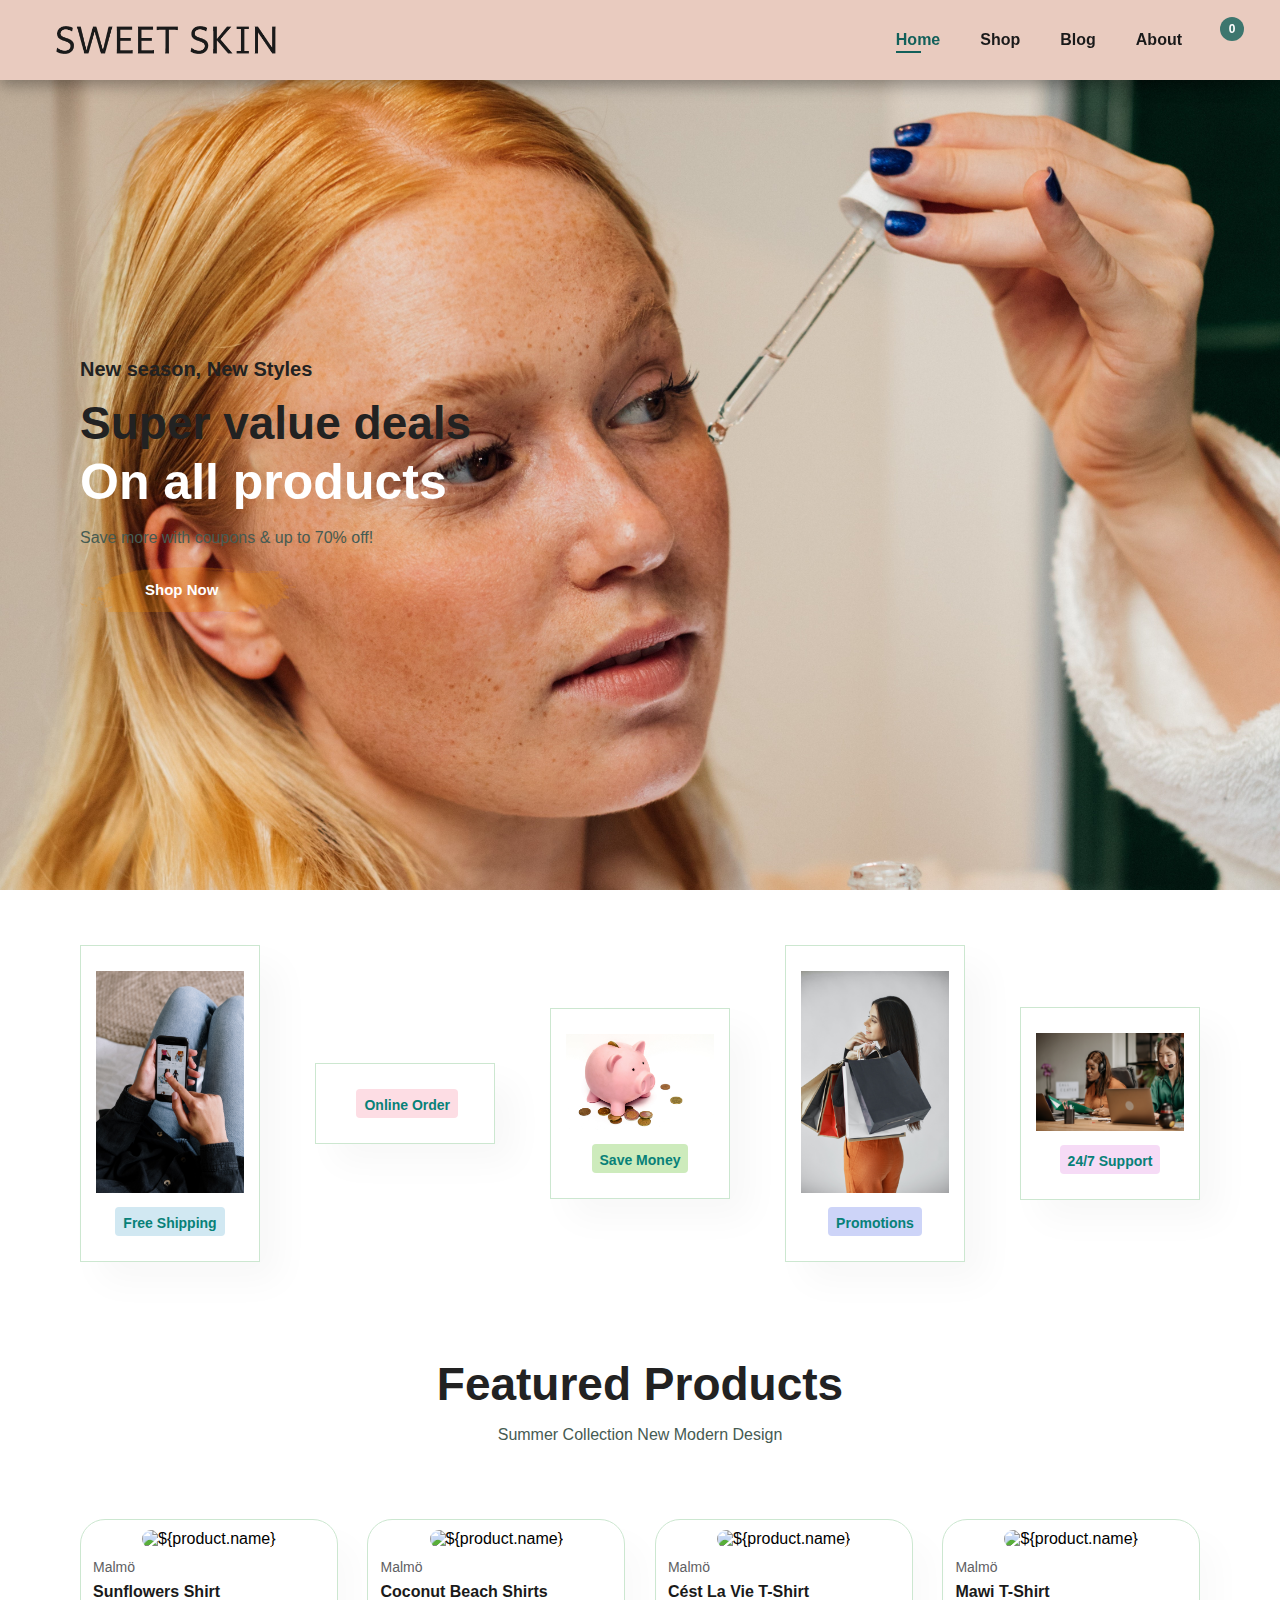
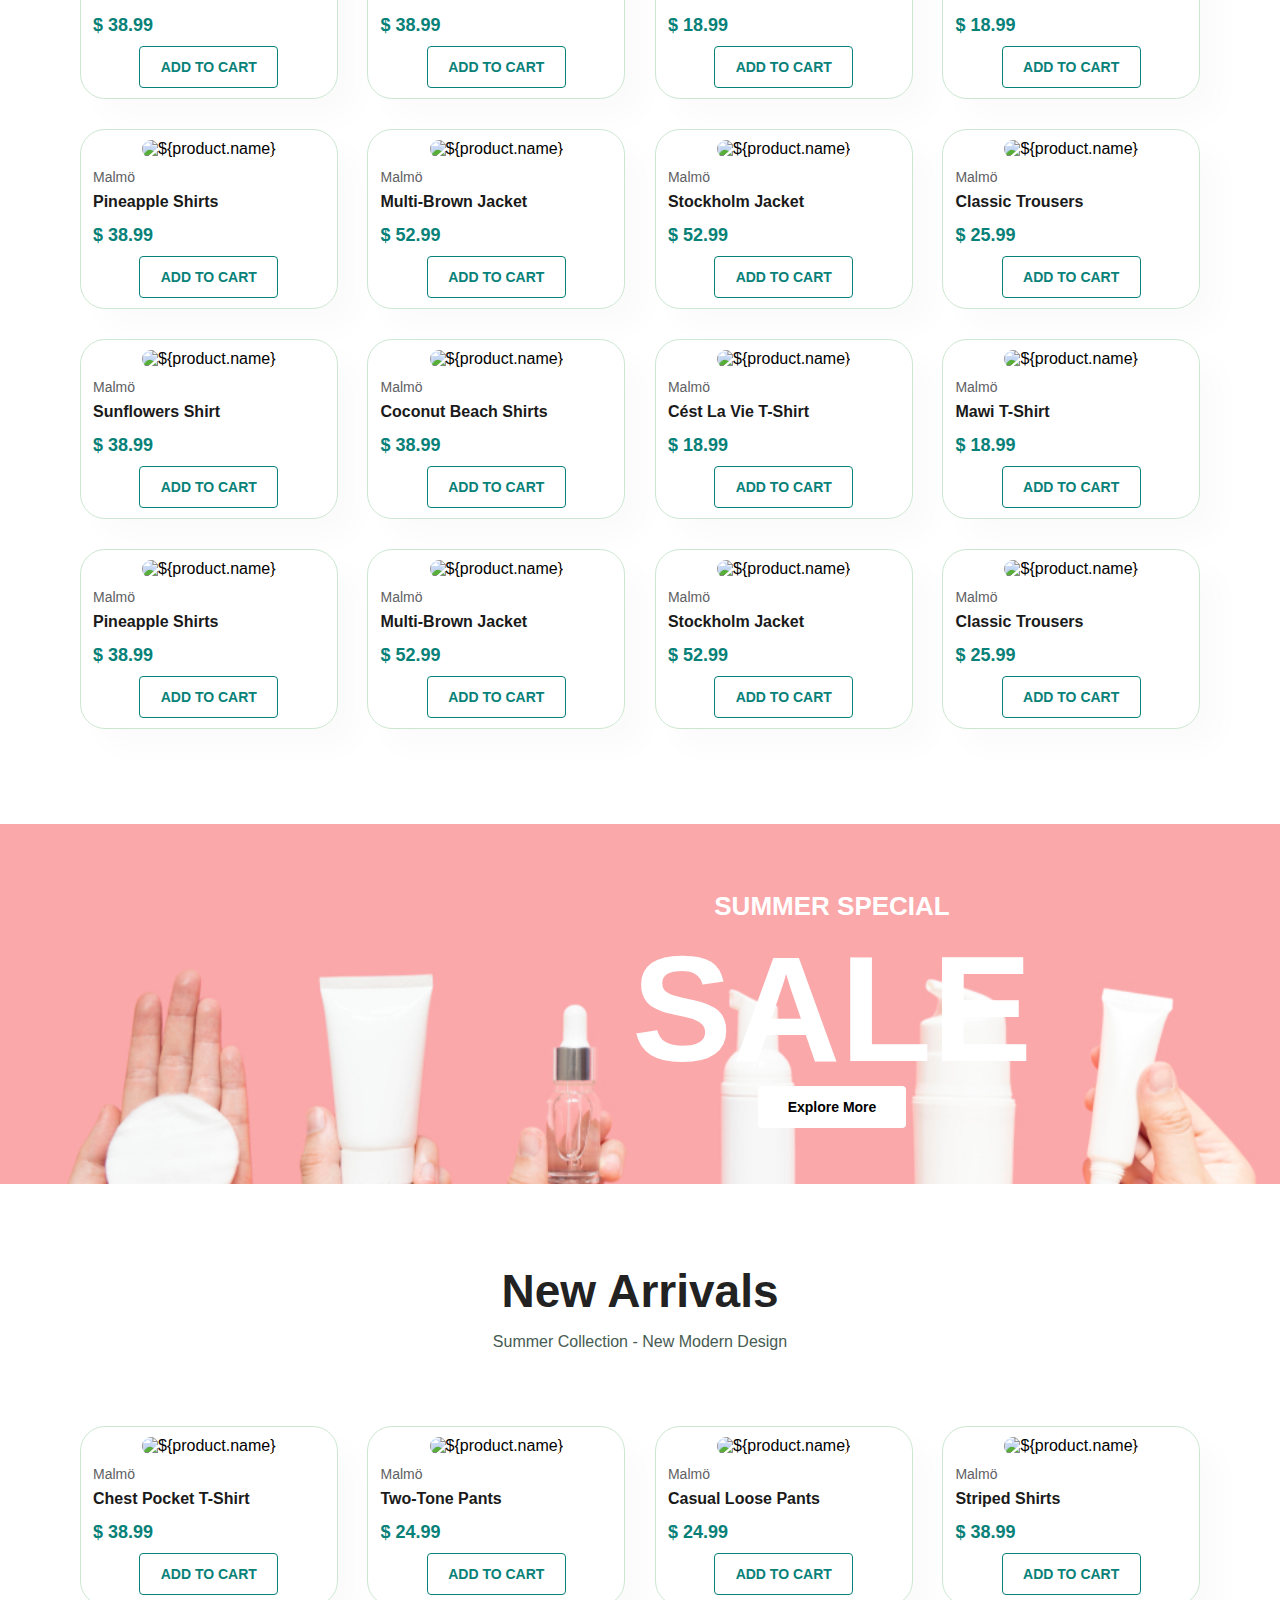
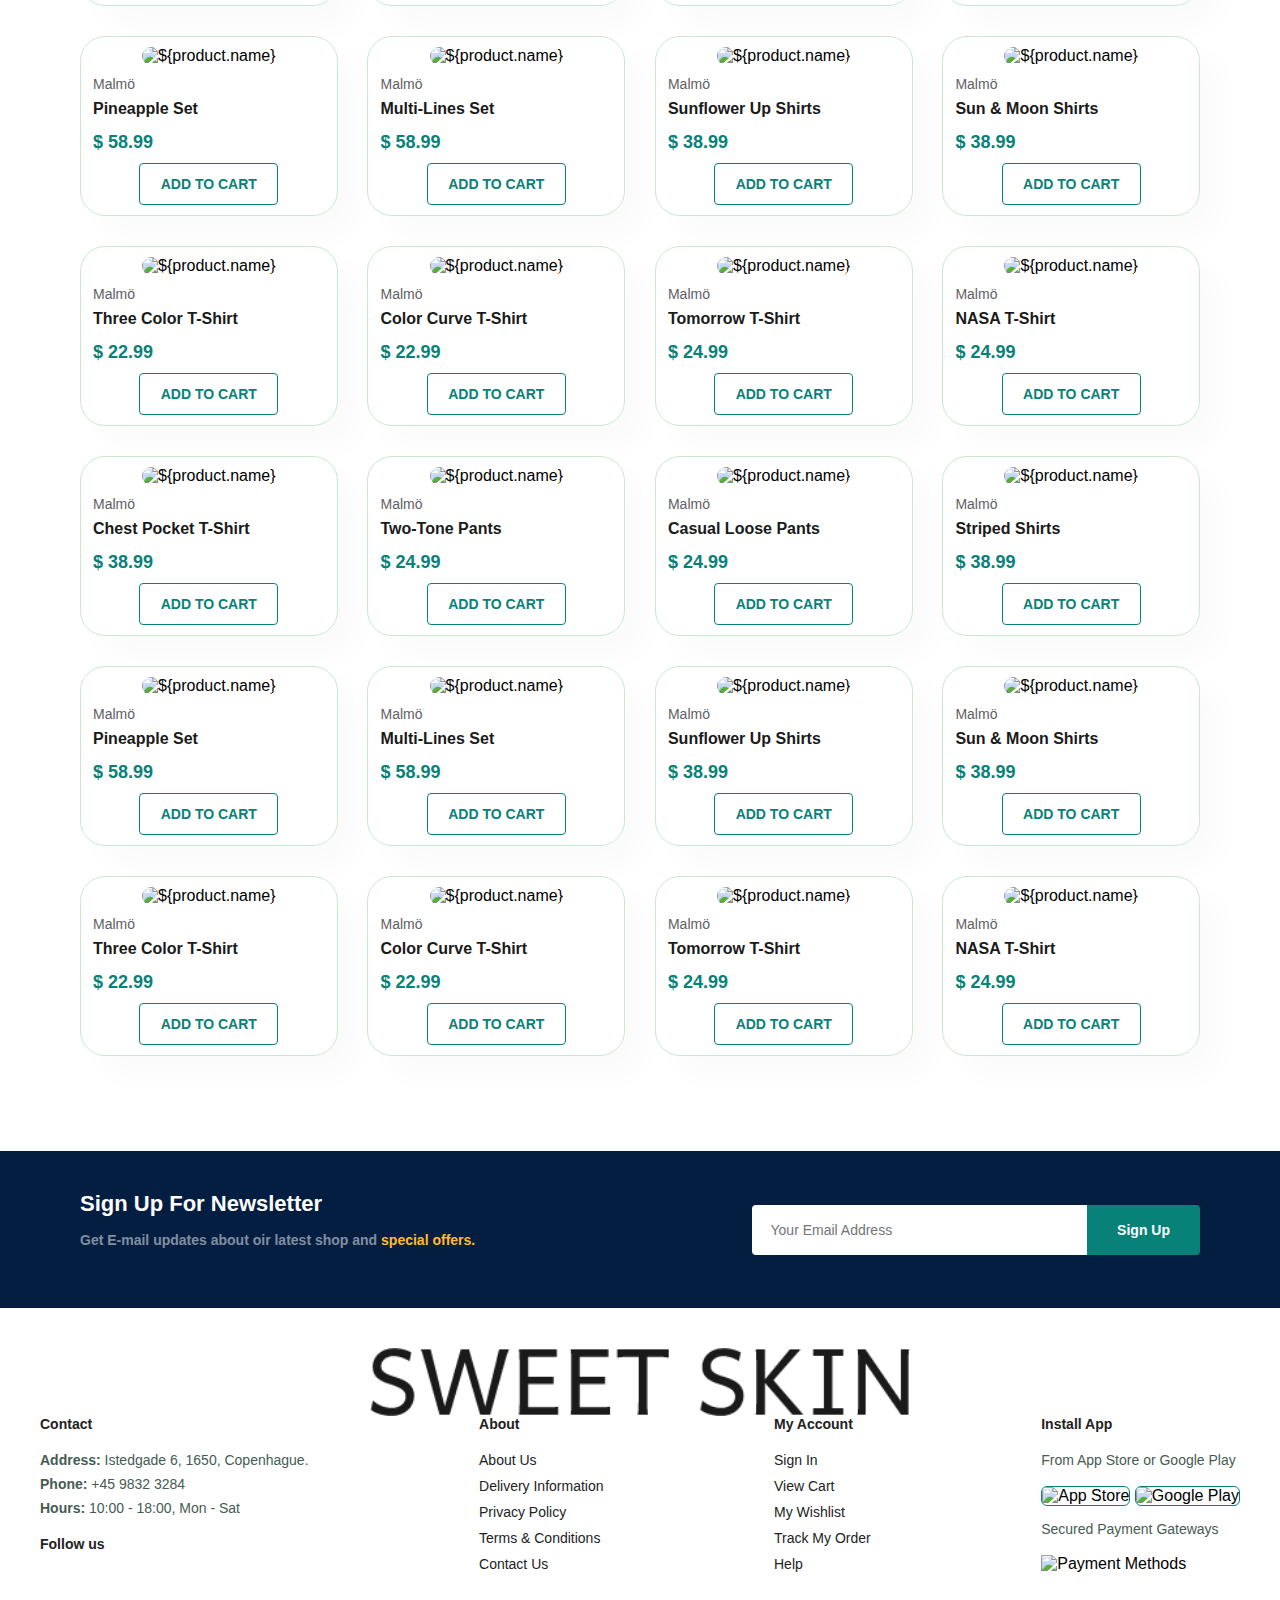
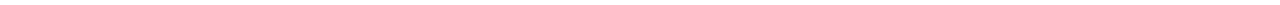
==== commit c9c3fc77: "Update index.html" ====
--- a/index.html
+++ b/index.html
@@ -132,7 +132,191 @@
         <div id="containerProd" class="pro-container">
             <div id="cards">
                 <!-- Products add in JS -->
-            </div>
+            
+            <div class="pro">
+                <div id="btnOpenPopUp" class="openProductDetails">
+                    <img src="https://raw.githubusercontent.com/Nelav99/Malmo-Clothes-Valentin-Farias/main/img/products/f1.jpg" alt="${product.name}" class="principalProduct">
+                    <div class="des">
+                        <span>Malmö</span>
+                        <h5>Sunflowers Shirt</h5>
+                        <div class="star">
+                            <i class="fas fa-star"></i>
+                            <i class="fas fa-star"></i>
+                            <i class="fas fa-star"></i>
+                            <i class="fas fa-star"></i>
+                            <i class="fas fa-star"></i>
+                        </div>
+                        <div id="priceContainerFeatures">
+                            <h4 id="currencyFeatures">$</h4>
+                            <h4 id="priceFeatures">38.99</h4>
+                        </div>
+                        <h6 style="display: none;">Shirts</h6>
+                    </div>
+                    <button id="btnSetModal" class="normal viewDetails" onclick="openModal()" data-id="1">Add To Cart</button>
+                </div>
+            </div>
+        
+            <div class="pro">
+                <div id="btnOpenPopUp" class="openProductDetails">
+                    <img src="https://raw.githubusercontent.com/Nelav99/Malmo-Clothes-Valentin-Farias/main/img/products/f2.jpg" alt="${product.name}" class="principalProduct">
+                    <div class="des">
+                        <span>Malmö</span>
+                        <h5>Coconut Beach Shirts</h5>
+                        <div class="star">
+                            <i class="fas fa-star"></i>
+                            <i class="fas fa-star"></i>
+                            <i class="fas fa-star"></i>
+                            <i class="fas fa-star"></i>
+                            <i class="fas fa-star"></i>
+                        </div>
+                        <div id="priceContainerFeatures">
+                            <h4 id="currencyFeatures">$</h4>
+                            <h4 id="priceFeatures">38.99</h4>
+                        </div>
+                        <h6 style="display: none;">Shirts</h6>
+                    </div>
+                    <button id="btnSetModal" class="normal viewDetails" onclick="openModal()" data-id="2">Add To Cart</button>
+                </div>
+            </div>
+        
+            <div class="pro">
+                <div id="btnOpenPopUp" class="openProductDetails">
+                    <img src="https://raw.githubusercontent.com/Nelav99/Malmo-Clothes-Valentin-Farias/main/img/products/f3.jpg" alt="${product.name}" class="principalProduct">
+                    <div class="des">
+                        <span>Malmö</span>
+                        <h5>Cést La Vie T-Shirt</h5>
+                        <div class="star">
+                            <i class="fas fa-star"></i>
+                            <i class="fas fa-star"></i>
+                            <i class="fas fa-star"></i>
+                            <i class="fas fa-star"></i>
+                            <i class="fas fa-star"></i>
+                        </div>
+                        <div id="priceContainerFeatures">
+                            <h4 id="currencyFeatures">$</h4>
+                            <h4 id="priceFeatures">18.99</h4>
+                        </div>
+                        <h6 style="display: none;">T-Shirts</h6>
+                    </div>
+                    <button id="btnSetModal" class="normal viewDetails" onclick="openModal()" data-id="3">Add To Cart</button>
+                </div>
+            </div>
+        
+            <div class="pro">
+                <div id="btnOpenPopUp" class="openProductDetails">
+                    <img src="https://raw.githubusercontent.com/Nelav99/Malmo-Clothes-Valentin-Farias/main/img/products/f4.jpg" alt="${product.name}" class="principalProduct">
+                    <div class="des">
+                        <span>Malmö</span>
+                        <h5>Mawi T-Shirt</h5>
+                        <div class="star">
+                            <i class="fas fa-star"></i>
+                            <i class="fas fa-star"></i>
+                            <i class="fas fa-star"></i>
+                            <i class="fas fa-star"></i>
+                            <i class="fas fa-star"></i>
+                        </div>
+                        <div id="priceContainerFeatures">
+                            <h4 id="currencyFeatures">$</h4>
+                            <h4 id="priceFeatures">18.99</h4>
+                        </div>
+                        <h6 style="display: none;">T-Shirts</h6>
+                    </div>
+                    <button id="btnSetModal" class="normal viewDetails" onclick="openModal()" data-id="4">Add To Cart</button>
+                </div>
+            </div>
+        
+            <div class="pro">
+                <div id="btnOpenPopUp" class="openProductDetails">
+                    <img src="https://raw.githubusercontent.com/Nelav99/Malmo-Clothes-Valentin-Farias/main/img/products/f5.jpg" alt="${product.name}" class="principalProduct">
+                    <div class="des">
+                        <span>Malmö</span>
+                        <h5>Pineapple Shirts</h5>
+                        <div class="star">
+                            <i class="fas fa-star"></i>
+                            <i class="fas fa-star"></i>
+                            <i class="fas fa-star"></i>
+                            <i class="fas fa-star"></i>
+                            <i class="fas fa-star"></i>
+                        </div>
+                        <div id="priceContainerFeatures">
+                            <h4 id="currencyFeatures">$</h4>
+                            <h4 id="priceFeatures">38.99</h4>
+                        </div>
+                        <h6 style="display: none;">Shirts</h6>
+                    </div>
+                    <button id="btnSetModal" class="normal viewDetails" onclick="openModal()" data-id="5">Add To Cart</button>
+                </div>
+            </div>
+        
+            <div class="pro">
+                <div id="btnOpenPopUp" class="openProductDetails">
+                    <img src="https://raw.githubusercontent.com/Nelav99/Malmo-Clothes-Valentin-Farias/main/img/products/f6.jpg" alt="${product.name}" class="principalProduct">
+                    <div class="des">
+                        <span>Malmö</span>
+                        <h5>Multi-Brown Jacket</h5>
+                        <div class="star">
+                            <i class="fas fa-star"></i>
+                            <i class="fas fa-star"></i>
+                            <i class="fas fa-star"></i>
+                            <i class="fas fa-star"></i>
+                            <i class="fas fa-star"></i>
+                        </div>
+                        <div id="priceContainerFeatures">
+                            <h4 id="currencyFeatures">$</h4>
+                            <h4 id="priceFeatures">52.99</h4>
+                        </div>
+                        <h6 style="display: none;">Jackets</h6>
+                    </div>
+                    <button id="btnSetModal" class="normal viewDetails" onclick="openModal()" data-id="6">Add To Cart</button>
+                </div>
+            </div>
+        
+            <div class="pro">
+                <div id="btnOpenPopUp" class="openProductDetails">
+                    <img src="https://raw.githubusercontent.com/Nelav99/Malmo-Clothes-Valentin-Farias/main/img/products/f7.jpg" alt="${product.name}" class="principalProduct">
+                    <div class="des">
+                        <span>Malmö</span>
+                        <h5>Stockholm Jacket</h5>
+                        <div class="star">
+                            <i class="fas fa-star"></i>
+                            <i class="fas fa-star"></i>
+                            <i class="fas fa-star"></i>
+                            <i class="fas fa-star"></i>
+                            <i class="fas fa-star"></i>
+                        </div>
+                        <div id="priceContainerFeatures">
+                            <h4 id="currencyFeatures">$</h4>
+                            <h4 id="priceFeatures">52.99</h4>
+                        </div>
+                        <h6 style="display: none;">Jackets</h6>
+                    </div>
+                    <button id="btnSetModal" class="normal viewDetails" onclick="openModal()" data-id="7">Add To Cart</button>
+                </div>
+            </div>
+        
+            <div class="pro">
+                <div id="btnOpenPopUp" class="openProductDetails">
+                    <img src="https://raw.githubusercontent.com/Nelav99/Malmo-Clothes-Valentin-Farias/main/img/products/f8.jpg" alt="${product.name}" class="principalProduct">
+                    <div class="des">
+                        <span>Malmö</span>
+                        <h5>Classic Trousers</h5>
+                        <div class="star">
+                            <i class="fas fa-star"></i>
+                            <i class="fas fa-star"></i>
+                            <i class="fas fa-star"></i>
+                            <i class="fas fa-star"></i>
+                            <i class="fas fa-star"></i>
+                        </div>
+                        <div id="priceContainerFeatures">
+                            <h4 id="currencyFeatures">$</h4>
+                            <h4 id="priceFeatures">25.99</h4>
+                        </div>
+                        <h6 style="display: none;">Trousers</h6>
+                    </div>
+                    <button id="btnSetModal" class="normal viewDetails" onclick="openModal()" data-id="8">Add To Cart</button>
+                </div>
+            </div>
+        </div>
         </div>
         <template id="template-card">
             <div class="pro">
@@ -220,7 +404,283 @@
         <div id="arrivalContainer" class="pro-container">
             <div id="cardsArrivals">
                 <!-- Products add in JS -->
-            </div>
+            
+            <div class="pro">
+                <div id="btnOpenPopUp" class="openProductDetails">
+                    <img src="https://raw.githubusercontent.com/Nelav99/Malmo-Clothes-Valentin-Farias/main/img/products/n1.jpg" alt="${product.name}" class="principalProduct">
+                    <div class="des">
+                        <span>Malmö</span>
+                        <h5>Chest Pocket T-Shirt</h5>
+                        <div class="star">
+                            <i class="fas fa-star"></i>
+                            <i class="fas fa-star"></i>
+                            <i class="fas fa-star"></i>
+                            <i class="fas fa-star"></i>
+                            <i class="fas fa-star"></i>
+                        </div>
+                        <div id="priceContainerFeatures">
+                            <h4 id="currencyFeatures">$</h4>
+                            <h4 id="priceFeatures">38.99</h4>
+                        </div>
+                        <h6 style="display: none;">T-Shirts</h6>
+                    </div>
+                    <button id="btnSetModal" class="normal viewDetails" onclick="openModal()" data-id="9">Add To Cart</button>
+                </div>
+            </div>
+        
+            <div class="pro">
+                <div id="btnOpenPopUp" class="openProductDetails">
+                    <img src="https://raw.githubusercontent.com/Nelav99/Malmo-Clothes-Valentin-Farias/main/img/products/n2.jpg" alt="${product.name}" class="principalProduct">
+                    <div class="des">
+                        <span>Malmö</span>
+                        <h5>Two-Tone Pants</h5>
+                        <div class="star">
+                            <i class="fas fa-star"></i>
+                            <i class="fas fa-star"></i>
+                            <i class="fas fa-star"></i>
+                            <i class="fas fa-star"></i>
+                            <i class="fas fa-star"></i>
+                        </div>
+                        <div id="priceContainerFeatures">
+                            <h4 id="currencyFeatures">$</h4>
+                            <h4 id="priceFeatures">24.99</h4>
+                        </div>
+                        <h6 style="display: none;">Trousers</h6>
+                    </div>
+                    <button id="btnSetModal" class="normal viewDetails" onclick="openModal()" data-id="10">Add To Cart</button>
+                </div>
+            </div>
+        
+            <div class="pro">
+                <div id="btnOpenPopUp" class="openProductDetails">
+                    <img src="https://raw.githubusercontent.com/Nelav99/Malmo-Clothes-Valentin-Farias/main/img/products/n3.jpg" alt="${product.name}" class="principalProduct">
+                    <div class="des">
+                        <span>Malmö</span>
+                        <h5>Casual Loose Pants</h5>
+                        <div class="star">
+                            <i class="fas fa-star"></i>
+                            <i class="fas fa-star"></i>
+                            <i class="fas fa-star"></i>
+                            <i class="fas fa-star"></i>
+                            <i class="fas fa-star"></i>
+                        </div>
+                        <div id="priceContainerFeatures">
+                            <h4 id="currencyFeatures">$</h4>
+                            <h4 id="priceFeatures">24.99</h4>
+                        </div>
+                        <h6 style="display: none;">Trousers</h6>
+                    </div>
+                    <button id="btnSetModal" class="normal viewDetails" onclick="openModal()" data-id="11">Add To Cart</button>
+                </div>
+            </div>
+        
+            <div class="pro">
+                <div id="btnOpenPopUp" class="openProductDetails">
+                    <img src="https://raw.githubusercontent.com/Nelav99/Malmo-Clothes-Valentin-Farias/main/img/products/n4.jpg" alt="${product.name}" class="principalProduct">
+                    <div class="des">
+                        <span>Malmö</span>
+                        <h5>Striped Shirts</h5>
+                        <div class="star">
+                            <i class="fas fa-star"></i>
+                            <i class="fas fa-star"></i>
+                            <i class="fas fa-star"></i>
+                            <i class="fas fa-star"></i>
+                            <i class="fas fa-star"></i>
+                        </div>
+                        <div id="priceContainerFeatures">
+                            <h4 id="currencyFeatures">$</h4>
+                            <h4 id="priceFeatures">38.99</h4>
+                        </div>
+                        <h6 style="display: none;">Shirts</h6>
+                    </div>
+                    <button id="btnSetModal" class="normal viewDetails" onclick="openModal()" data-id="12">Add To Cart</button>
+                </div>
+            </div>
+        
+            <div class="pro">
+                <div id="btnOpenPopUp" class="openProductDetails">
+                    <img src="https://raw.githubusercontent.com/Nelav99/Malmo-Clothes-Valentin-Farias/main/img/products/n5.jpg" alt="${product.name}" class="principalProduct">
+                    <div class="des">
+                        <span>Malmö</span>
+                        <h5>Pineapple Set</h5>
+                        <div class="star">
+                            <i class="fas fa-star"></i>
+                            <i class="fas fa-star"></i>
+                            <i class="fas fa-star"></i>
+                            <i class="fas fa-star"></i>
+                            <i class="fas fa-star"></i>
+                        </div>
+                        <div id="priceContainerFeatures">
+                            <h4 id="currencyFeatures">$</h4>
+                            <h4 id="priceFeatures">58.99</h4>
+                        </div>
+                        <h6 style="display: none;">Sets</h6>
+                    </div>
+                    <button id="btnSetModal" class="normal viewDetails" onclick="openModal()" data-id="13">Add To Cart</button>
+                </div>
+            </div>
+        
+            <div class="pro">
+                <div id="btnOpenPopUp" class="openProductDetails">
+                    <img src="https://raw.githubusercontent.com/Nelav99/Malmo-Clothes-Valentin-Farias/main/img/products/n6.jpg" alt="${product.name}" class="principalProduct">
+                    <div class="des">
+                        <span>Malmö</span>
+                        <h5>Multi-Lines Set</h5>
+                        <div class="star">
+                            <i class="fas fa-star"></i>
+                            <i class="fas fa-star"></i>
+                            <i class="fas fa-star"></i>
+                            <i class="fas fa-star"></i>
+                            <i class="fas fa-star"></i>
+                        </div>
+                        <div id="priceContainerFeatures">
+                            <h4 id="currencyFeatures">$</h4>
+                            <h4 id="priceFeatures">58.99</h4>
+                        </div>
+                        <h6 style="display: none;">Sets</h6>
+                    </div>
+                    <button id="btnSetModal" class="normal viewDetails" onclick="openModal()" data-id="14">Add To Cart</button>
+                </div>
+            </div>
+        
+            <div class="pro">
+                <div id="btnOpenPopUp" class="openProductDetails">
+                    <img src="https://raw.githubusercontent.com/Nelav99/Malmo-Clothes-Valentin-Farias/main/img/products/n7.jpg" alt="${product.name}" class="principalProduct">
+                    <div class="des">
+                        <span>Malmö</span>
+                        <h5>Sunflower Up Shirts</h5>
+                        <div class="star">
+                            <i class="fas fa-star"></i>
+                            <i class="fas fa-star"></i>
+                            <i class="fas fa-star"></i>
+                            <i class="fas fa-star"></i>
+                            <i class="fas fa-star"></i>
+                        </div>
+                        <div id="priceContainerFeatures">
+                            <h4 id="currencyFeatures">$</h4>
+                            <h4 id="priceFeatures">38.99</h4>
+                        </div>
+                        <h6 style="display: none;">Shirts</h6>
+                    </div>
+                    <button id="btnSetModal" class="normal viewDetails" onclick="openModal()" data-id="15">Add To Cart</button>
+                </div>
+            </div>
+        
+            <div class="pro">
+                <div id="btnOpenPopUp" class="openProductDetails">
+                    <img src="https://raw.githubusercontent.com/Nelav99/Malmo-Clothes-Valentin-Farias/main/img/products/n8.jpg" alt="${product.name}" class="principalProduct">
+                    <div class="des">
+                        <span>Malmö</span>
+                        <h5>Sun &amp; Moon Shirts</h5>
+                        <div class="star">
+                            <i class="fas fa-star"></i>
+                            <i class="fas fa-star"></i>
+                            <i class="fas fa-star"></i>
+                            <i class="fas fa-star"></i>
+                            <i class="fas fa-star"></i>
+                        </div>
+                        <div id="priceContainerFeatures">
+                            <h4 id="currencyFeatures">$</h4>
+                            <h4 id="priceFeatures">38.99</h4>
+                        </div>
+                        <h6 style="display: none;">Shirts</h6>
+                    </div>
+                    <button id="btnSetModal" class="normal viewDetails" onclick="openModal()" data-id="16">Add To Cart</button>
+                </div>
+            </div>
+        
+            <div class="pro">
+                <div id="btnOpenPopUp" class="openProductDetails">
+                    <img src="https://raw.githubusercontent.com/Nelav99/Malmo-Clothes-Valentin-Farias/main/img/products/n9.jpg" alt="${product.name}" class="principalProduct">
+                    <div class="des">
+                        <span>Malmö</span>
+                        <h5>Three Color T-Shirt</h5>
+                        <div class="star">
+                            <i class="fas fa-star"></i>
+                            <i class="fas fa-star"></i>
+                            <i class="fas fa-star"></i>
+                            <i class="fas fa-star"></i>
+                            <i class="fas fa-star"></i>
+                        </div>
+                        <div id="priceContainerFeatures">
+                            <h4 id="currencyFeatures">$</h4>
+                            <h4 id="priceFeatures">22.99</h4>
+                        </div>
+                        <h6 style="display: none;">T-Shirts</h6>
+                    </div>
+                    <button id="btnSetModal" class="normal viewDetails" onclick="openModal()" data-id="17">Add To Cart</button>
+                </div>
+            </div>
+        
+            <div class="pro">
+                <div id="btnOpenPopUp" class="openProductDetails">
+                    <img src="https://raw.githubusercontent.com/Nelav99/Malmo-Clothes-Valentin-Farias/main/img/products/n10.jpg" alt="${product.name}" class="principalProduct">
+                    <div class="des">
+                        <span>Malmö</span>
+                        <h5>Color Curve T-Shirt</h5>
+                        <div class="star">
+                            <i class="fas fa-star"></i>
+                            <i class="fas fa-star"></i>
+                            <i class="fas fa-star"></i>
+                            <i class="fas fa-star"></i>
+                            <i class="fas fa-star"></i>
+                        </div>
+                        <div id="priceContainerFeatures">
+                            <h4 id="currencyFeatures">$</h4>
+                            <h4 id="priceFeatures">22.99</h4>
+                        </div>
+                        <h6 style="display: none;">T-Shirts</h6>
+                    </div>
+                    <button id="btnSetModal" class="normal viewDetails" onclick="openModal()" data-id="18">Add To Cart</button>
+                </div>
+            </div>
+        
+            <div class="pro">
+                <div id="btnOpenPopUp" class="openProductDetails">
+                    <img src="https://raw.githubusercontent.com/Nelav99/Malmo-Clothes-Valentin-Farias/main/img/products/n11.jpg" alt="${product.name}" class="principalProduct">
+                    <div class="des">
+                        <span>Malmö</span>
+                        <h5>Tomorrow T-Shirt</h5>
+                        <div class="star">
+                            <i class="fas fa-star"></i>
+                            <i class="fas fa-star"></i>
+                            <i class="fas fa-star"></i>
+                            <i class="fas fa-star"></i>
+                            <i class="fas fa-star"></i>
+                        </div>
+                        <div id="priceContainerFeatures">
+                            <h4 id="currencyFeatures">$</h4>
+                            <h4 id="priceFeatures">24.99</h4>
+                        </div>
+                        <h6 style="display: none;">T-Shirts</h6>
+                    </div>
+                    <button id="btnSetModal" class="normal viewDetails" onclick="openModal()" data-id="19">Add To Cart</button>
+                </div>
+            </div>
+        
+            <div class="pro">
+                <div id="btnOpenPopUp" class="openProductDetails">
+                    <img src="https://raw.githubusercontent.com/Nelav99/Malmo-Clothes-Valentin-Farias/main/img/products/n12.jpg" alt="${product.name}" class="principalProduct">
+                    <div class="des">
+                        <span>Malmö</span>
+                        <h5>NASA T-Shirt</h5>
+                        <div class="star">
+                            <i class="fas fa-star"></i>
+                            <i class="fas fa-star"></i>
+                            <i class="fas fa-star"></i>
+                            <i class="fas fa-star"></i>
+                            <i class="fas fa-star"></i>
+                        </div>
+                        <div id="priceContainerFeatures">
+                            <h4 id="currencyFeatures">$</h4>
+                            <h4 id="priceFeatures">24.99</h4>
+                        </div>
+                        <h6 style="display: none;">T-Shirts</h6>
+                    </div>
+                    <button id="btnSetModal" class="normal viewDetails" onclick="openModal()" data-id="20">Add To Cart</button>
+                </div>
+            </div>
+        </div>
             <template id="template-card-arrivals">
                 <div class="pro" >
                     <div class="openProductDetails"" onclick="openModal()">
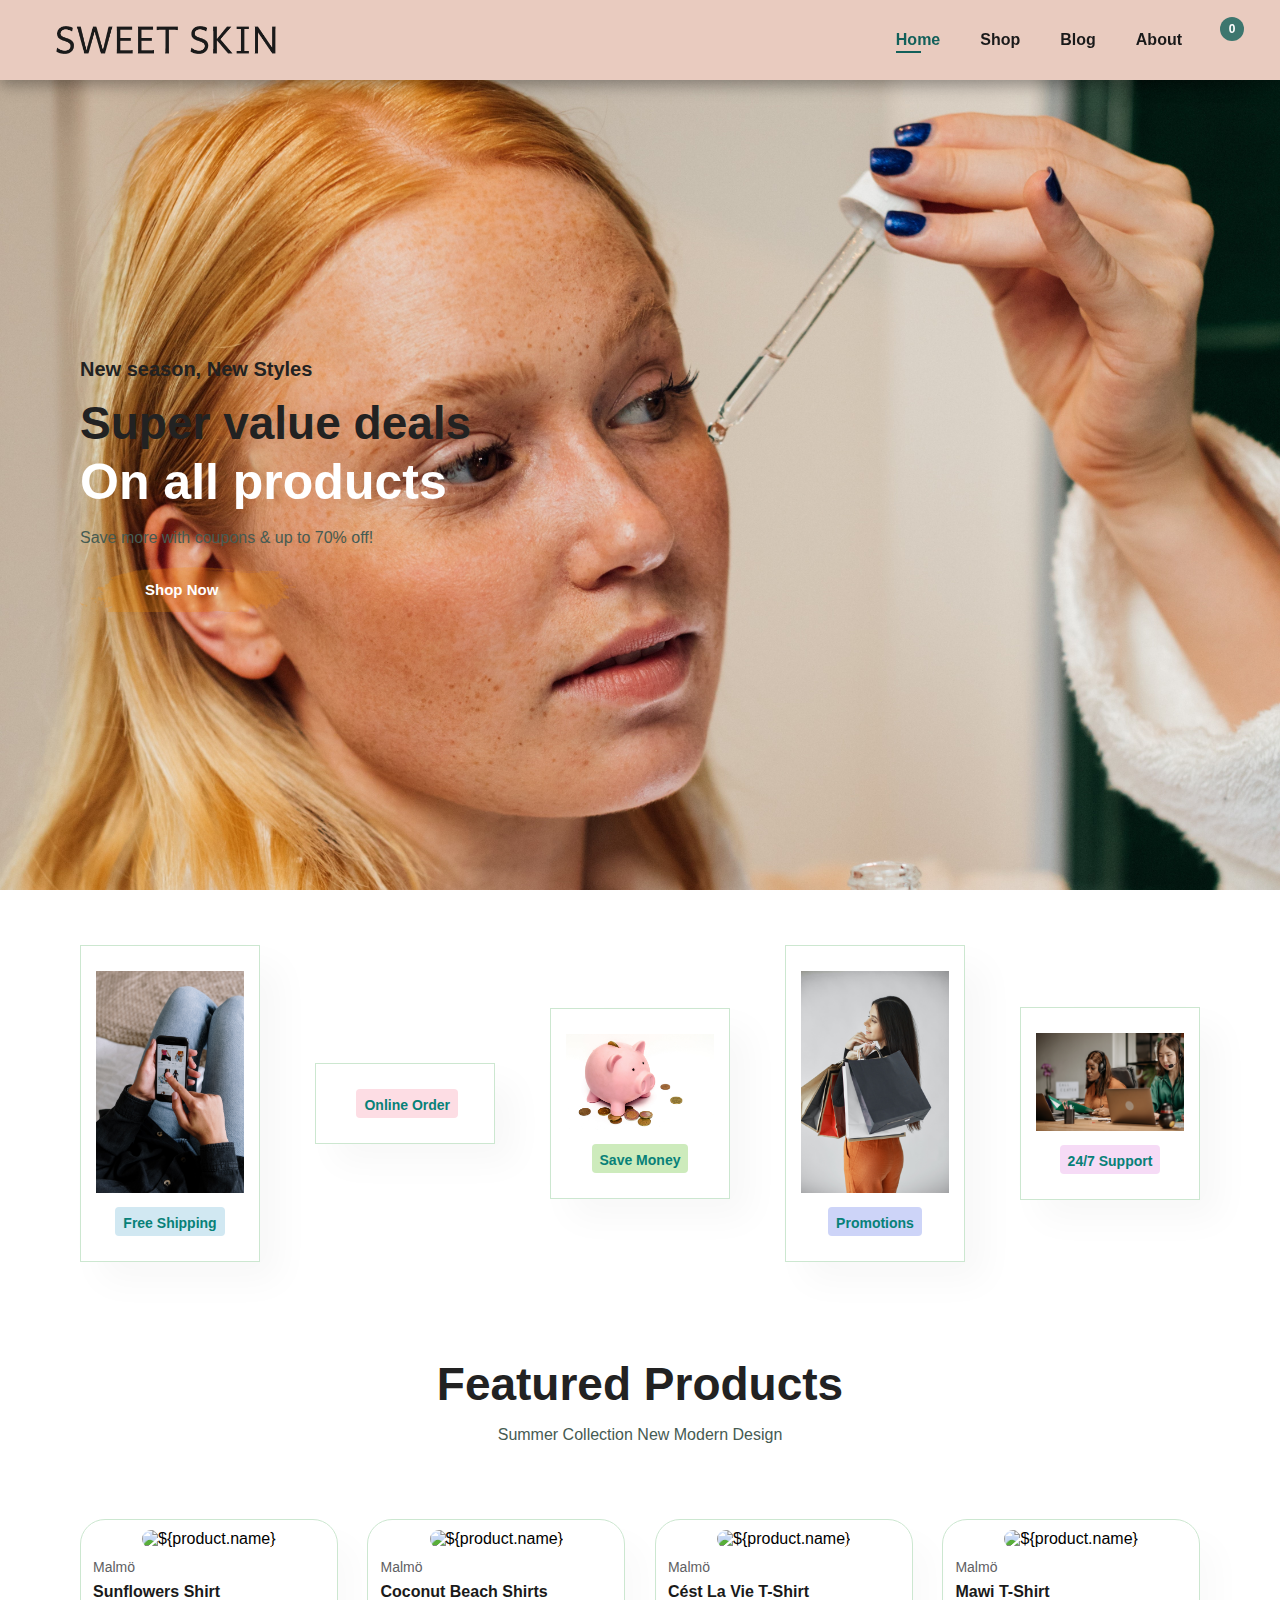
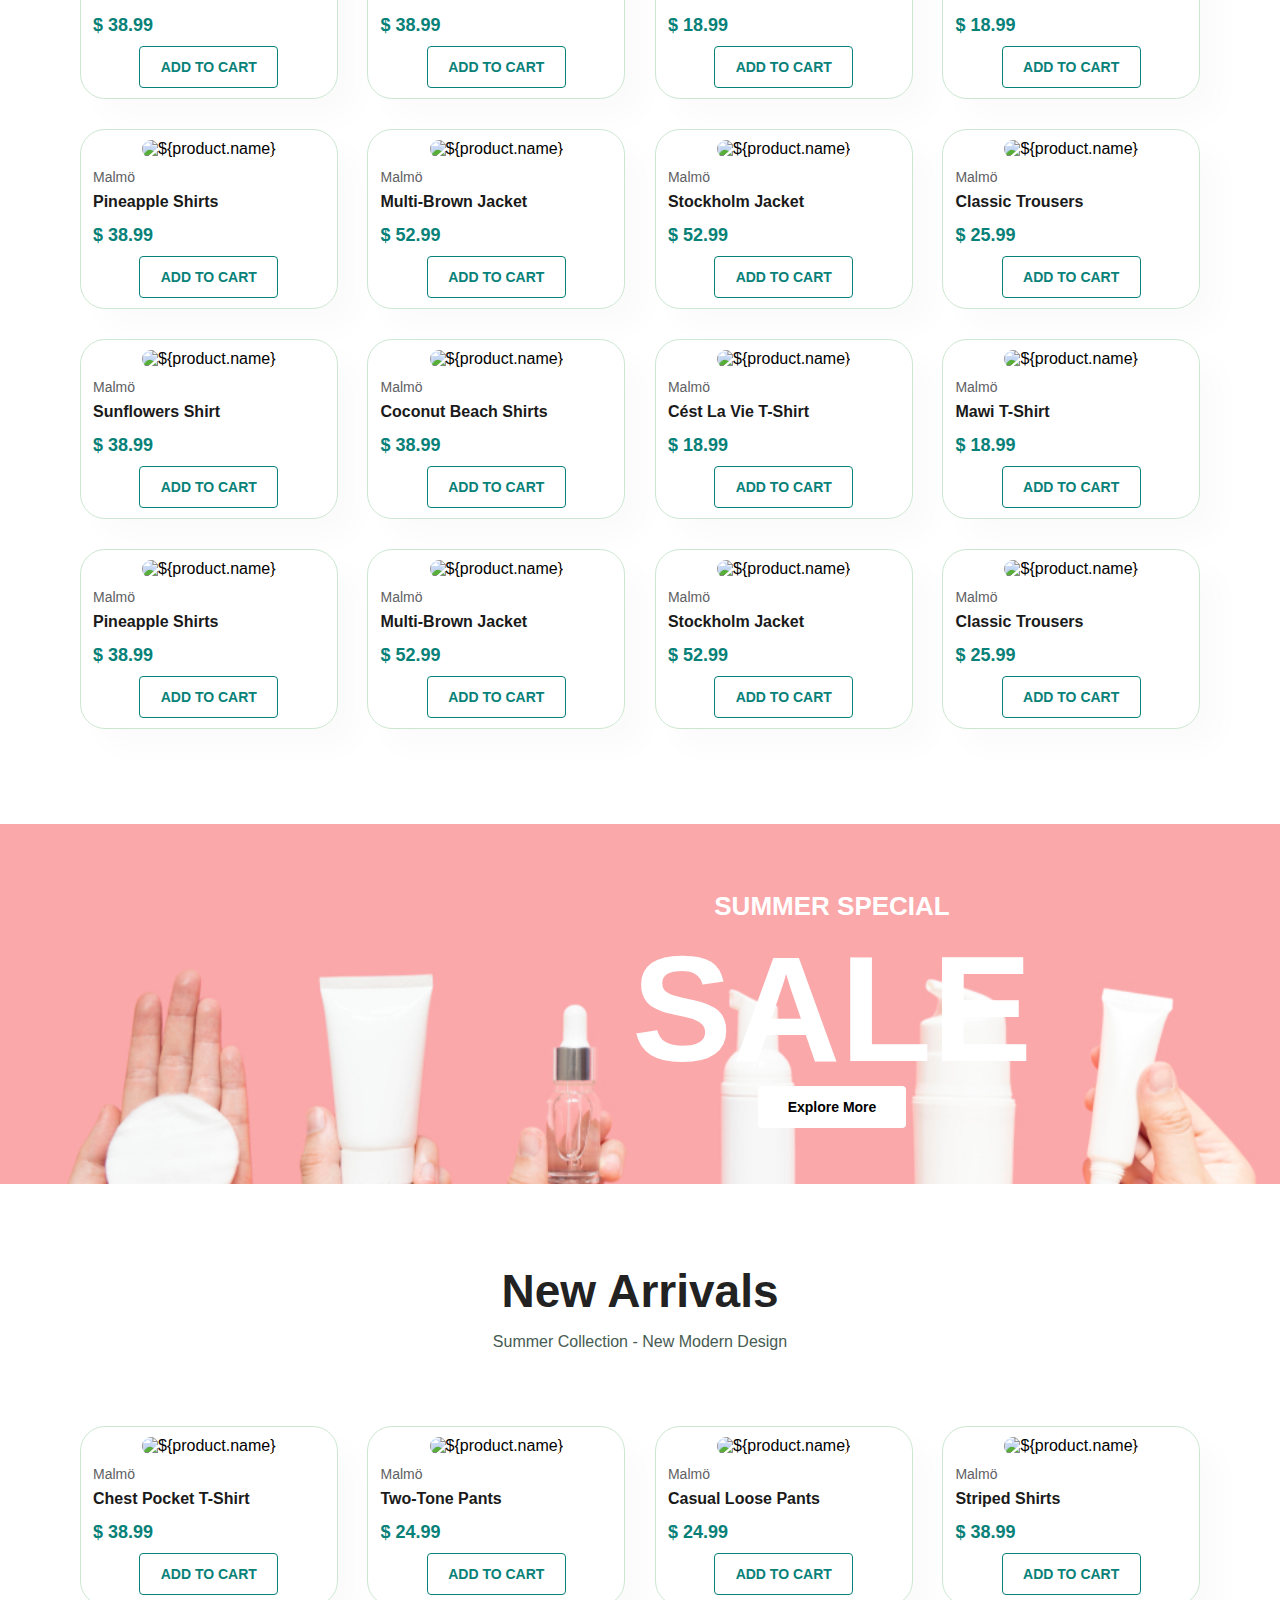
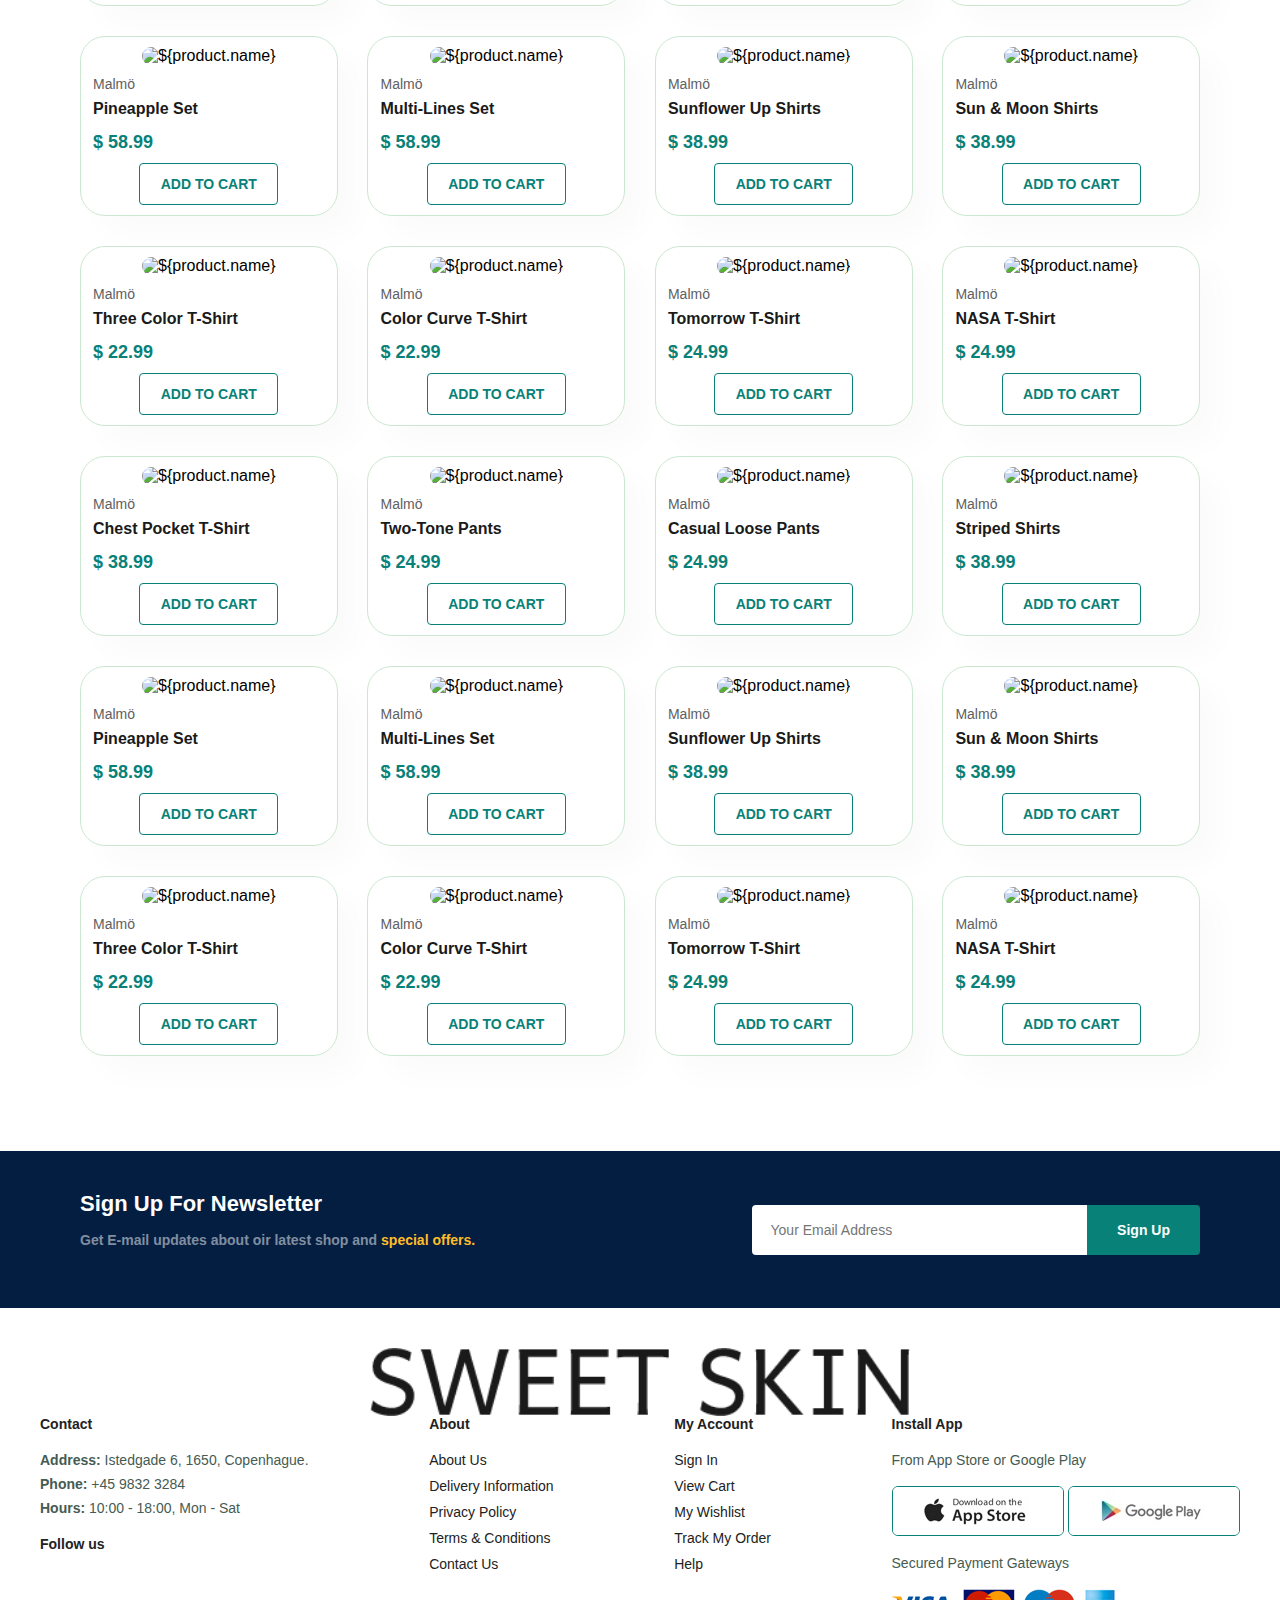
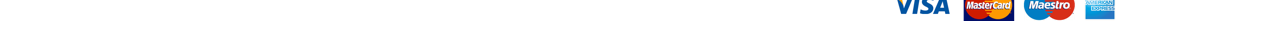
==== commit 418ea70b: "Update index.html" ====
--- a/index.html
+++ b/index.html
@@ -14,7 +14,7 @@
     <!-- stylesheets -->
     <link rel="icon" href="./img/logo.png">
     <link rel="stylesheet" href="./styles/style.css">
-    <title>Malmö Clothes</title>
+    <title>Sweet skin Clothes</title>
 </head>
 <body>
     <!-- NavBar Start -->
